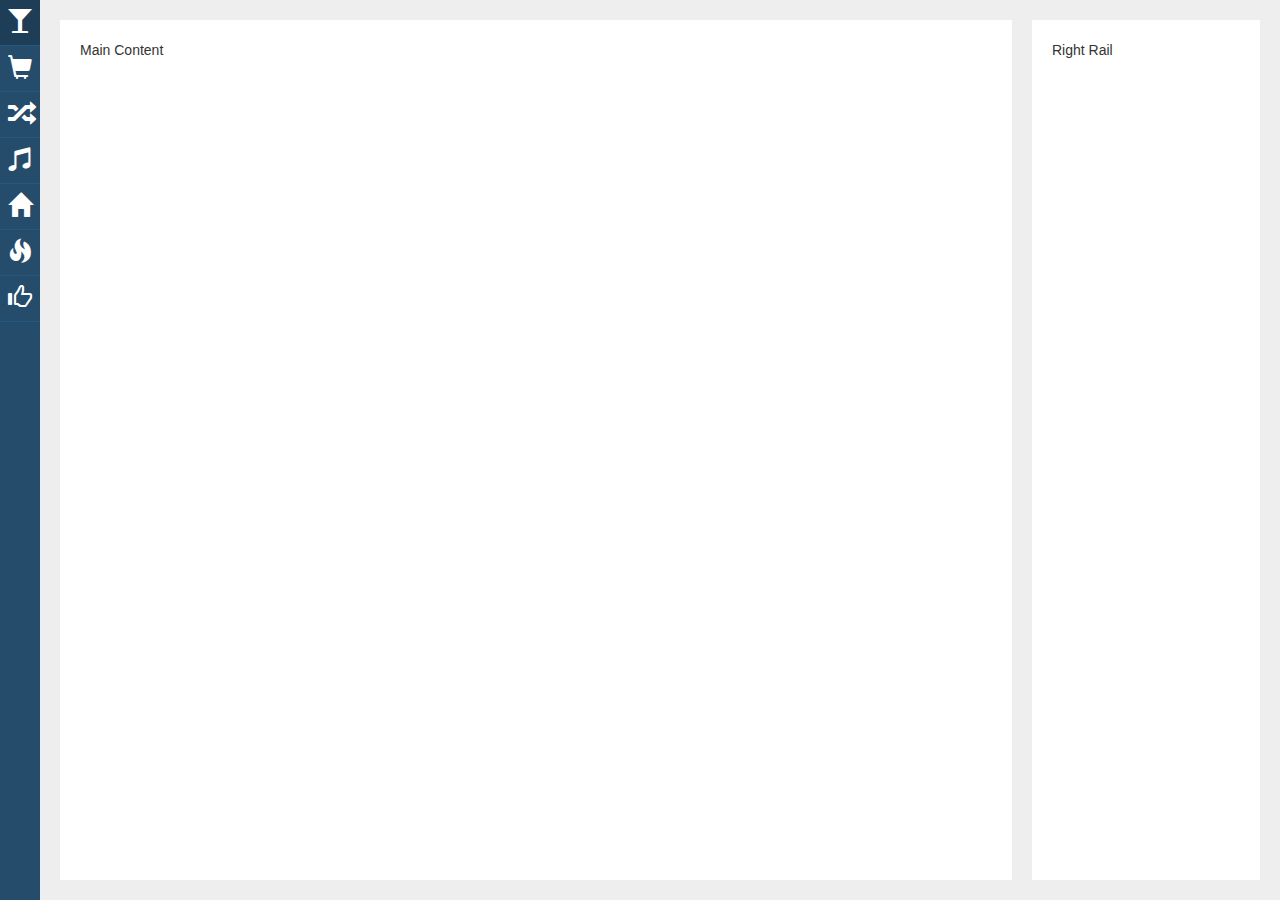
==== slideout-menu/index.html @ e2af6920 "Slide-out menu." ====
<!DOCTYPE html>
<html lang="en">
<head>
    <meta charset="UTF-8">
    <title>Slideout Menu</title>
    <link rel="stylesheet" href="../css/bootstrap.min.css">
    <style>
        /*
            Main = rgba(37,76,106,1)
            Main Selected = rgba(30,62,87,1)
            Secondary Open = rgba(59,95,123,1)
            Divider = rgba(39,87,124,1)
            Caret = rgba(165,196,219,1)
        */
        body {
            background-color: #eee;
        }
        #zone-menu {
            background-color: rgba(37,76,106,1);
            color: #fff;
            cursor: pointer;
            float: left;
            height: 100vh;
            list-style: none;
            margin: 0;
            overflow: hidden;
            padding: 0;
            position: relative;
        }
        #zone-menu .glyphicon {
            font-size: 24px;
            margin-right: 8px;
        }
        #zone-menu ul,
        #zone-menu ul ul {
            background-color: rgba(46,65,88,1);
            border: 1px solid rgba(39,87,124,1);
            display: none;
            list-style: none;
            margin: 0;
            padding: 0;
            position: absolute;
            left: 200px;
            top: 0;
        }
        #zone-menu ul ul {
            background-color: rgba(59,95,123,1);
            position: static;
        }
        #zone-menu.active {
            overflow: visible;
        }
        #zone-menu li {
            /*background: url('../images/arrow.svg') no-repeat right middle;
            background-size: 7px;*/
            border-bottom: 1px solid rgba(39,87,124,1);
            float: none;
            padding: 8px;
            position: relative;
            white-space: nowrap;
        }
        #zone-menu li:hover {
            background-color: rgba(30,62,87,1);
        }
        .page-wrapper {
            display: flex;
        }
        .main-content {
            display: flex;
            height: 100vh;
            padding: 20px;
            width: 80%;
        }
        .right-rail {
            display: flex;
            height: 100vh;
            padding: 20px 20px 20px 0;
            width: 20%;
        }
        .content-wrapper {
            background-color: #fff;
            height: 100%;
            padding: 20px;
            width: 100%;
        }

    </style>
</head>
<body>

    <ul id="zone-menu">
        <li><span class="glyphicon glyphicon-glass" aria-hidden="true"></span>Groups
            <ul>
                <li>Civil Commercial Group
                    <ul>
                        <li>Commercial</li>
                        <li>Finance, Energy, &amp; Economic Development</li>
                        <li>Health</li>
                        <li>Justice, Homeland Security, &amp; Transportation</li>
                    </ul>
                </li>
                <li>Defense &amp; Intelligence Group
                    <ul>
                        <li>Air Force</li>
                        <li>Army</li>
                        <li>Booz Allen Technical Support</li>
                        <li>Cyber</li>
                        <li>DIA ＆ Military Intel</li>
                        <li>Engineering</li>
                        <li>Infrastructure ＆ Military Health</li>
                        <li>International</li>
                        <li>Joint Combatant Commands</li>
                        <li>National Agencies</li>
                        <li>Navy Marine Corps</li>
                    </ul>
                </li>
                <li>Strategic Innovation Group
                    <ul>
                        <li>Digital</li>
                        <li>Innovation Culture, Ventures and Solutions</li>
                        <li>NextGen Analytics</li>
                        <li>Predictive Intelligence</li>
                    </ul>
                </li>
            </ul>
        </li>
        <li><span class="glyphicon glyphicon-shopping-cart" aria-hidden="true"></span>Campaigns
            <ul>
                <li>100 Years</li>
                <li>Connect Tour</li>
                <li>Vision 2020</li>
            </ul>
        </li>
        <li><span class="glyphicon glyphicon-random" aria-hidden="true"></span>Team Sites</li>
        <li><span class="glyphicon glyphicon-music" aria-hidden="true"></span>Functional Communities</li>
        <li><span class="glyphicon glyphicon-home" aria-hidden="true"></span>Our Firm
            <ul>
                <li>Events</li>
                <li>News</li>
                <li>Our Leaders</li>
                <li>People Model</li>
                <li>Systems Delivery</li>
                <li>Total Rewards</li>
            </ul>
        </li>
        <li><span class="glyphicon glyphicon-fire" aria-hidden="true"></span>Help</li>
        <li><span class="glyphicon glyphicon-thumbs-up" aria-hidden="true"></span>Feedback</li>
    </ul>


    <div class="page-wrapper">
        <div class="main-content">
            <div class="content-wrapper">Main Content</div>
        </div>
        <div class="right-rail">
            <div class="content-wrapper">Right Rail</div>
        </div>
    </div>

            
    <script src="../js/jquery.js"></script>    
    <script src="../js/jquery.easing.1.3.js"></script>
    <script src="../js/bootstrap.min.js"></script>
    <script>
        $(function(){
            var menuWidth = $('#zone-menu').width();   // Get initial menu width (based on text length of longest item)
            $('#zone-menu').width('40px');   // Set initial menu width to show only the icons
            $('#zone-menu ul').css('left',menuWidth+8);
            $('#zone-menu').hover(
                function(event){
                    $('#zone-menu').toggleClass('active').stop( true, true ).animate(
                        {
                            width: menuWidth+8   // Use initial menu width for expansion and add padding
                        },
                        500
                    );
                }, function(){
                    $('#zone-menu').toggleClass('active').stop( true, true ).animate(
                        {
                            width: '40px'
                        },
                        500
                    );
                }
            );
            $('#zone-menu li').hover(
                function(event){
                    $(this).find('ul').eq(0).show();  // Need to make overflow visible after it expands and then hidden again
                }, function(){
                    $(this).find('ul').eq(0).hide();
                }
            );
        });
    </script>
</body>
</html>
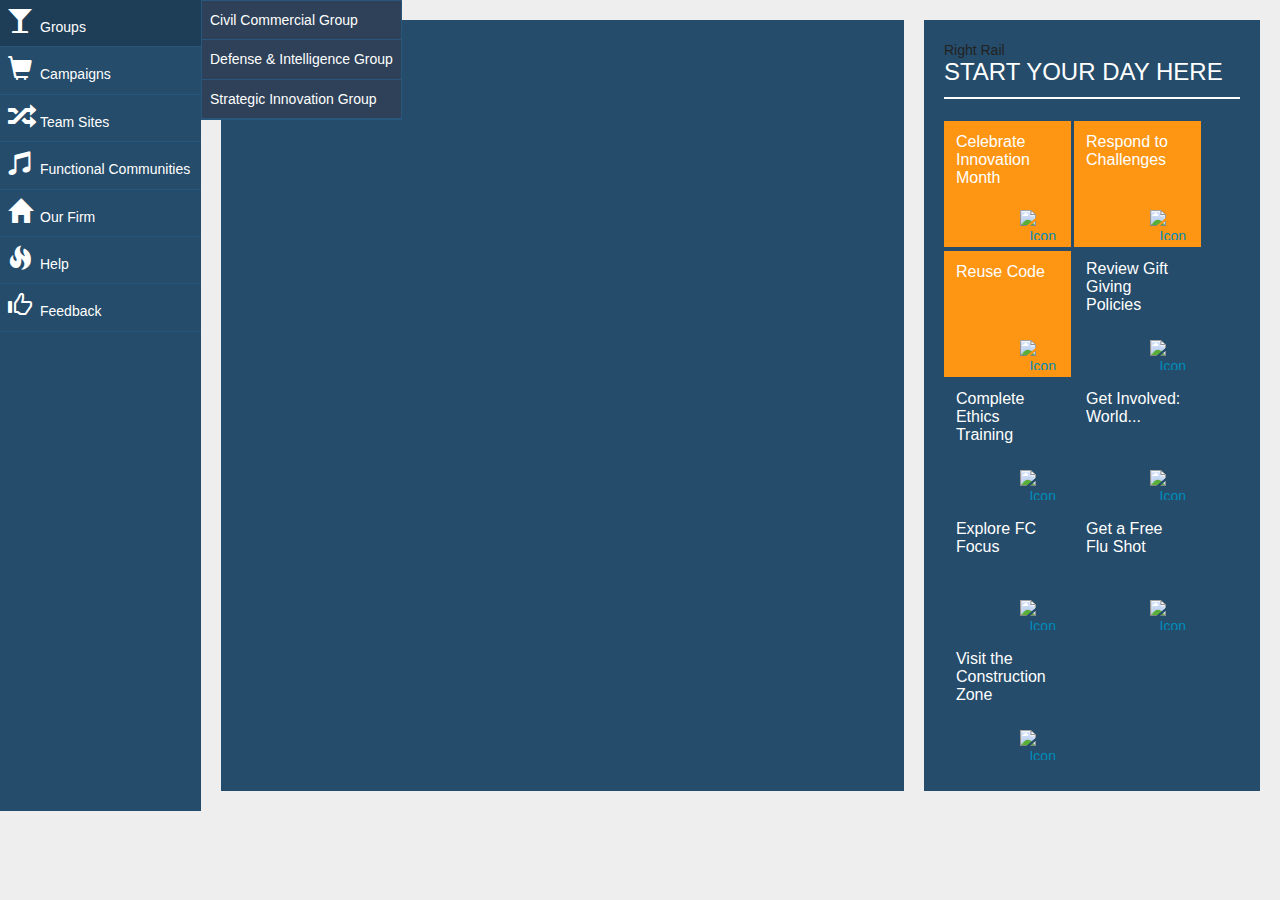
==== commit f3c35a33: "Firebase progress and slideout menu progress." ====
--- a/slideout-menu/index.html
+++ b/slideout-menu/index.html
@@ -4,6 +4,8 @@
     <meta charset="UTF-8">
     <title>Slideout Menu</title>
     <link rel="stylesheet" href="../css/bootstrap.min.css">
+    <link rel="stylesheet" href="../css/bah-bundle.css">
+    <link rel="stylesheet" href="https://maxcdn.bootstrapcdn.com/font-awesome/4.5.0/css/font-awesome.min.css">
     <style>
         /*
             Main = rgba(37,76,106,1)
@@ -20,7 +22,7 @@
             color: #fff;
             cursor: pointer;
             float: left;
-            height: 100vh;
+            height: 100%;
             list-style: none;
             margin: 0;
             overflow: hidden;
@@ -67,19 +69,16 @@
         }
         .main-content {
             display: flex;
-            height: 100vh;
             padding: 20px;
-            width: 80%;
+            width: 67%;
         }
         .right-rail {
             display: flex;
-            height: 100vh;
             padding: 20px 20px 20px 0;
-            width: 20%;
+            width: 33%;
         }
         .content-wrapper {
-            background-color: #fff;
-            height: 100%;
+            background-color: rgba(37,76,106,1);
             padding: 20px;
             width: 100%;
         }
@@ -150,10 +149,93 @@
 
     <div class="page-wrapper">
         <div class="main-content">
-            <div class="content-wrapper">Main Content</div>
+            <div class="content-wrapper"><i class="fa fa-ticket"></i>Main Content</div>
         </div>
         <div class="right-rail">
-            <div class="content-wrapper">Right Rail</div>
+            <div class="content-wrapper">Right Rail
+
+
+
+
+
+
+                <div data-widget="tools">
+                    <div class="feature-boxes">
+                        <div class="heading-main accord-btn" data-toggle="collapse" data-target=".feature-drop">
+                            <h2>START YOUR DAY HERE</h2>
+                        </div>
+
+                        <div class="accord-content feature-drop"><!-- Removed collapse class -->
+                            <article>
+                                <div class="aside-bg">
+                                    <aside class="yellow-bg">
+                                        <a href="https://boozallen.sharepoint.com/sites/innovation/pages/innovation-month-2015.aspx?wa=wsignin1.0" target="_blank" title="Celebrate Innovation Month">
+                                            <p data-dot-max-height="66" style="word-wrap: break-word;">Celebrate Innovation Month</p>
+                                            <div class="icon"><img src="https://boozallen.sharepoint.com/PublishingImages/icons_celebrate.png" alt="Icon"></div>
+                                        </a>
+                                    </aside>
+                                    <aside class="yellow-bg">
+                                        <a href="https://thegarage.bah.com/a/index" target="_blank" title="Respond to Challenges">
+                                            <p data-dot-max-height="66" style="word-wrap: break-word;">Respond to Challenges</p>
+                                            <div class="icon"><img src="https://boozallen.sharepoint.com/PublishingImages/icons_garage.png" alt="Icon"></div>
+                                        </a>
+                                    </aside>
+                                    <aside class="yellow-bg">
+                                        <a href="https://bahx.bah.com/" target="_blank" title="Reuse Code">
+                                            <p data-dot-max-height="66" style="word-wrap: break-word;">Reuse Code</p>
+                                            <div class="icon"><img src="https://boozallen.sharepoint.com/PublishingImages/icons_bahx.png" alt="Icon"></div>
+                                        </a>
+                                    </aside>
+                                    <aside class="">
+                                        <a href="https://boozallen.sharepoint.com/News/Pages/Holiday-Gift-Giving-Guidance.aspx" target="_blank" title="Review Gift Giving &amp; Receving Policies">
+                                            <p data-dot-max-height="66" style="word-wrap: break-word;">Review Gift Giving Policies</p>
+                                            <div class="icon"><img src="https://boozallen.sharepoint.com/PublishingImages/icons_calltoaction.png" alt="Icon"></div>
+                                        </a>
+                                    </aside>
+                                    <aside class="">
+                                        <a href="https://boozallen.sharepoint.com/News/Pages/Q3-Mandatory-Ethics-Training.aspx" target="_blank" title="Complete Ethics Training">
+                                            <p data-dot-max-height="66" style="word-wrap: break-word;">Complete Ethics Training</p>
+                                            <div class="icon"><img src="https://boozallen.sharepoint.com/PublishingImages/icons_ethicsfirst.png" alt="Icon"></div>
+                                        </a>
+                                    </aside>
+                                    <aside class="">
+                                        <a href="https://boozallen.sharepoint.com/News/Pages/November_World-Quality.aspx" target="_blank" title="Get Involved with World Quality Month 2015">
+                                            <p data-dot-max-height="66" style="word-wrap: break-word;">Get Involved: World... </p>
+                                            <div class="icon"><img src="https://boozallen.sharepoint.com/PublishingImages/icons_people.png" alt="Icon"></div>
+                                        </a>
+                                    </aside>
+                                    <aside class="">
+                                        <a href="http://graphics.xservices.com/11.037.15/November.html" target="_blank" title="Explore the Fuctional Community Focus">
+                                            <p data-dot-max-height="66" style="word-wrap: break-word;">Explore FC Focus</p>
+                                            <div class="icon"><img src="https://boozallen.sharepoint.com/PublishingImages/icons_fc.png" alt="Icon"></div>
+                                        </a>
+                                    </aside>
+                                    <aside class="">
+                                        <a href="https://boozallen.sharepoint.com/News/Pages/Free-Flu-Shot-Wellness.aspx" target="_blank" title="Get a Free Flu Shot">
+                                            <p data-dot-max-height="66" style="word-wrap: break-word;">Get a Free Flu Shot</p>
+                                            <div class="icon"><img src="https://boozallen.sharepoint.com/PublishingImages/icons_wellness.png" alt="Icon"></div>
+                                        </a>
+                                    </aside>
+                                    <aside class="">
+                                        <a href="https://boozallen.sharepoint.com/sites/teams/constructionzone/Pages/Home.aspx" target="_blank" title="Visit the Construction Zone">
+                                            <p data-dot-max-height="66" style="word-wrap: break-word;">Visit the Construction Zone</p>
+                                            <div class="icon"><img src="https://boozallen.sharepoint.com/PublishingImages/icons_constructionzone.png" alt="Icon"></div>
+                                        </a>
+                                    </aside>
+                                </div>
+                            </article>
+                        </div>
+                    </div>
+                </div>
+
+
+
+
+
+
+
+
+            </div>
         </div>
     </div>
 
@@ -161,6 +243,7 @@
     <script src="../js/jquery.js"></script>    
     <script src="../js/jquery.easing.1.3.js"></script>
     <script src="../js/bootstrap.min.js"></script>
+    <!--<script src="../js/bah-bundle.js"></script>-->
     <script>
         $(function(){
             var menuWidth = $('#zone-menu').width();   // Get initial menu width (based on text length of longest item)
@@ -190,6 +273,14 @@
                     $(this).find('ul').eq(0).hide();
                 }
             );
+            // Set menu height equal to content height on initial page load
+            $('#zone-menu').height($('.page-wrapper').height());
+        });
+
+
+        // Set menu height equal to content height when window is resized
+        $(window).resize(function(){
+            $('#zone-menu').height($('.page-wrapper').height());
         });
     </script>
 </body>
--- a/css/bah-bundle.css
+++ b/css/bah-bundle.css
@@ -0,0 +1,36806 @@
+meta.foundation-version {
+  font-family: "/5.4.6/"; }
+
+meta.foundation-mq-small {
+  font-family: "/only screen/";
+  width: 0em; }
+
+meta.foundation-mq-medium {
+  font-family: "/only screen and (min-width:40.063em)/";
+  width: 40.063em; }
+
+meta.foundation-mq-large {
+  font-family: "/only screen and (min-width:64.063em)/";
+  width: 64.063em; }
+
+meta.foundation-mq-xlarge {
+  font-family: "/only screen and (min-width:90.063em)/";
+  width: 90.063em; }
+
+meta.foundation-mq-xxlarge {
+  font-family: "/only screen and (min-width:120.063em)/";
+  width: 120.063em; }
+
+meta.foundation-data-attribute-namespace {
+  font-family: false; }
+
+html, body {
+  height: 100%; }
+
+/**,
+*:before,
+*:after {
+  -webkit-box-sizing: border-box;
+  -moz-box-sizing: border-box;
+  box-sizing: border-box; }
+
+html,
+body {
+  font-size: 100%; }*/
+
+body {
+  background: white;
+  color: #222222;
+  padding: 0;
+  margin: 0;
+  font-family: "Helvetica Neue", Helvetica, Roboto, Arial, sans-serif;
+  font-weight: normal;
+  font-style: normal;
+  line-height: 1.5;
+  position: relative;
+  cursor: auto; }
+
+a:hover {
+  cursor: pointer; }
+
+img {
+  /*max-width: 100%;*/
+  height: auto; }
+
+img {
+  -ms-interpolation-mode: bicubic; }
+
+#map_canvas img,
+#map_canvas embed,
+#map_canvas object,
+.map_canvas img,
+.map_canvas embed,
+.map_canvas object {
+  max-width: none !important; }
+
+.left {
+  float: left !important; }
+
+.right {
+  float: right !important; }
+
+.clearfix:before, .clearfix:after {
+  content: " ";
+  display: table; }
+.clearfix:after {
+  clear: both; }
+
+.hide {
+  display: none; }
+
+.antialiased {
+  -webkit-font-smoothing: antialiased;
+  -moz-osx-font-smoothing: grayscale; }
+
+img {
+  /*display: inline-block;*/
+  vertical-align: middle; }
+
+textarea {
+  height: auto;
+  min-height: 50px; }
+
+select {
+  width: 100%; }
+
+.row {
+  width: 100%;
+  margin-left: auto;
+  margin-right: auto;
+  margin-top: 0;
+  margin-bottom: 0;
+  max-width: 62.5rem; }
+  .row:before, .row:after {
+    content: " ";
+    display: table; }
+  .row:after {
+    clear: both; }
+  .row.collapse > .column,
+  .row.collapse > .columns {
+    padding-left: 0;
+    padding-right: 0; }
+  .row.collapse .row {
+    margin-left: 0;
+    margin-right: 0; }
+  .row .row {
+    width: auto;
+    margin-left: -0.9375rem;
+    margin-right: -0.9375rem;
+    margin-top: 0;
+    margin-bottom: 0;
+    max-width: none; }
+    .row .row:before, .row .row:after {
+      content: " ";
+      display: table; }
+    .row .row:after {
+      clear: both; }
+    .row .row.collapse {
+      width: auto;
+      margin: 0;
+      max-width: none; }
+      .row .row.collapse:before, .row .row.collapse:after {
+        content: " ";
+        display: table; }
+      .row .row.collapse:after {
+        clear: both; }
+
+.column,
+.columns {
+  padding-left: 0.9375rem;
+  padding-right: 0.9375rem;
+  width: 100%;
+  float: left; }
+
+[class*="column"] + [class*="column"]:last-child {
+  float: right; }
+
+[class*="column"] + [class*="column"].end {
+  float: left; }
+
+@media only screen {
+  .small-push-0 {
+    position: relative;
+    left: 0%;
+    right: auto; }
+
+  .small-pull-0 {
+    position: relative;
+    right: 0%;
+    left: auto; }
+
+  .small-push-1 {
+    position: relative;
+    left: 8.33333%;
+    right: auto; }
+
+  .small-pull-1 {
+    position: relative;
+    right: 8.33333%;
+    left: auto; }
+
+  .small-push-2 {
+    position: relative;
+    left: 16.66667%;
+    right: auto; }
+
+  .small-pull-2 {
+    position: relative;
+    right: 16.66667%;
+    left: auto; }
+
+  .small-push-3 {
+    position: relative;
+    left: 25%;
+    right: auto; }
+
+  .small-pull-3 {
+    position: relative;
+    right: 25%;
+    left: auto; }
+
+  .small-push-4 {
+    position: relative;
+    left: 33.33333%;
+    right: auto; }
+
+  .small-pull-4 {
+    position: relative;
+    right: 33.33333%;
+    left: auto; }
+
+  .small-push-5 {
+    position: relative;
+    left: 41.66667%;
+    right: auto; }
+
+  .small-pull-5 {
+    position: relative;
+    right: 41.66667%;
+    left: auto; }
+
+  .small-push-6 {
+    position: relative;
+    left: 50%;
+    right: auto; }
+
+  .small-pull-6 {
+    position: relative;
+    right: 50%;
+    left: auto; }
+
+  .small-push-7 {
+    position: relative;
+    left: 58.33333%;
+    right: auto; }
+
+  .small-pull-7 {
+    position: relative;
+    right: 58.33333%;
+    left: auto; }
+
+  .small-push-8 {
+    position: relative;
+    left: 66.66667%;
+    right: auto; }
+
+  .small-pull-8 {
+    position: relative;
+    right: 66.66667%;
+    left: auto; }
+
+  .small-push-9 {
+    position: relative;
+    left: 75%;
+    right: auto; }
+
+  .small-pull-9 {
+    position: relative;
+    right: 75%;
+    left: auto; }
+
+  .small-push-10 {
+    position: relative;
+    left: 83.33333%;
+    right: auto; }
+
+  .small-pull-10 {
+    position: relative;
+    right: 83.33333%;
+    left: auto; }
+
+  .small-push-11 {
+    position: relative;
+    left: 91.66667%;
+    right: auto; }
+
+  .small-pull-11 {
+    position: relative;
+    right: 91.66667%;
+    left: auto; }
+
+  .column,
+  .columns {
+    position: relative;
+    padding-left: 0.9375rem;
+    padding-right: 0.9375rem;
+    float: left; }
+
+  .small-1 {
+    width: 8.33333%; }
+
+  .small-2 {
+    width: 16.66667%; }
+
+  .small-3 {
+    width: 25%; }
+
+  .small-4 {
+    width: 33.33333%; }
+
+  .small-5 {
+    width: 41.66667%; }
+
+  .small-6 {
+    width: 50%; }
+
+  .small-7 {
+    width: 58.33333%; }
+
+  .small-8 {
+    width: 66.66667%; }
+
+  .small-9 {
+    width: 75%; }
+
+  .small-10 {
+    width: 83.33333%; }
+
+  .small-11 {
+    width: 91.66667%; }
+
+  .small-12 {
+    width: 100%; }
+
+  .small-offset-0 {
+    margin-left: 0% !important; }
+
+  .small-offset-1 {
+    margin-left: 8.33333% !important; }
+
+  .small-offset-2 {
+    margin-left: 16.66667% !important; }
+
+  .small-offset-3 {
+    margin-left: 25% !important; }
+
+  .small-offset-4 {
+    margin-left: 33.33333% !important; }
+
+  .small-offset-5 {
+    margin-left: 41.66667% !important; }
+
+  .small-offset-6 {
+    margin-left: 50% !important; }
+
+  .small-offset-7 {
+    margin-left: 58.33333% !important; }
+
+  .small-offset-8 {
+    margin-left: 66.66667% !important; }
+
+  .small-offset-9 {
+    margin-left: 75% !important; }
+
+  .small-offset-10 {
+    margin-left: 83.33333% !important; }
+
+  .small-offset-11 {
+    margin-left: 91.66667% !important; }
+
+  .small-reset-order {
+    margin-left: 0;
+    margin-right: 0;
+    left: auto;
+    right: auto;
+    float: left; }
+
+  .column.small-centered,
+  .columns.small-centered {
+    margin-left: auto;
+    margin-right: auto;
+    float: none; }
+
+  .column.small-uncentered,
+  .columns.small-uncentered {
+    margin-left: 0;
+    margin-right: 0;
+    float: left; }
+
+  .column.small-centered:last-child,
+  .columns.small-centered:last-child {
+    float: none; }
+
+  .column.small-uncentered:last-child,
+  .columns.small-uncentered:last-child {
+    float: left; }
+
+  .column.small-uncentered.opposite,
+  .columns.small-uncentered.opposite {
+    float: right; } }
+@media only screen and (min-width: 40.063em) {
+  .medium-push-0 {
+    position: relative;
+    left: 0%;
+    right: auto; }
+
+  .medium-pull-0 {
+    position: relative;
+    right: 0%;
+    left: auto; }
+
+  .medium-push-1 {
+    position: relative;
+    left: 8.33333%;
+    right: auto; }
+
+  .medium-pull-1 {
+    position: relative;
+    right: 8.33333%;
+    left: auto; }
+
+  .medium-push-2 {
+    position: relative;
+    left: 16.66667%;
+    right: auto; }
+
+  .medium-pull-2 {
+    position: relative;
+    right: 16.66667%;
+    left: auto; }
+
+  .medium-push-3 {
+    position: relative;
+    left: 25%;
+    right: auto; }
+
+  .medium-pull-3 {
+    position: relative;
+    right: 25%;
+    left: auto; }
+
+  .medium-push-4 {
+    position: relative;
+    left: 33.33333%;
+    right: auto; }
+
+  .medium-pull-4 {
+    position: relative;
+    right: 33.33333%;
+    left: auto; }
+
+  .medium-push-5 {
+    position: relative;
+    left: 41.66667%;
+    right: auto; }
+
+  .medium-pull-5 {
+    position: relative;
+    right: 41.66667%;
+    left: auto; }
+
+  .medium-push-6 {
+    position: relative;
+    left: 50%;
+    right: auto; }
+
+  .medium-pull-6 {
+    position: relative;
+    right: 50%;
+    left: auto; }
+
+  .medium-push-7 {
+    position: relative;
+    left: 58.33333%;
+    right: auto; }
+
+  .medium-pull-7 {
+    position: relative;
+    right: 58.33333%;
+    left: auto; }
+
+  .medium-push-8 {
+    position: relative;
+    left: 66.66667%;
+    right: auto; }
+
+  .medium-pull-8 {
+    position: relative;
+    right: 66.66667%;
+    left: auto; }
+
+  .medium-push-9 {
+    position: relative;
+    left: 75%;
+    right: auto; }
+
+  .medium-pull-9 {
+    position: relative;
+    right: 75%;
+    left: auto; }
+
+  .medium-push-10 {
+    position: relative;
+    left: 83.33333%;
+    right: auto; }
+
+  .medium-pull-10 {
+    position: relative;
+    right: 83.33333%;
+    left: auto; }
+
+  .medium-push-11 {
+    position: relative;
+    left: 91.66667%;
+    right: auto; }
+
+  .medium-pull-11 {
+    position: relative;
+    right: 91.66667%;
+    left: auto; }
+
+  .column,
+  .columns {
+    position: relative;
+    padding-left: 0.9375rem;
+    padding-right: 0.9375rem;
+    float: left; }
+
+  .medium-1 {
+    width: 8.33333%; }
+
+  .medium-2 {
+    width: 16.66667%; }
+
+  .medium-3 {
+    width: 25%; }
+
+  .medium-4 {
+    width: 33.33333%; }
+
+  .medium-5 {
+    width: 41.66667%; }
+
+  .medium-6 {
+    width: 50%; }
+
+  .medium-7 {
+    width: 58.33333%; }
+
+  .medium-8 {
+    width: 66.66667%; }
+
+  .medium-9 {
+    width: 75%; }
+
+  .medium-10 {
+    width: 83.33333%; }
+
+  .medium-11 {
+    width: 91.66667%; }
+
+  .medium-12 {
+    width: 100%; }
+
+  .medium-offset-0 {
+    margin-left: 0% !important; }
+
+  .medium-offset-1 {
+    margin-left: 8.33333% !important; }
+
+  .medium-offset-2 {
+    margin-left: 16.66667% !important; }
+
+  .medium-offset-3 {
+    margin-left: 25% !important; }
+
+  .medium-offset-4 {
+    margin-left: 33.33333% !important; }
+
+  .medium-offset-5 {
+    margin-left: 41.66667% !important; }
+
+  .medium-offset-6 {
+    margin-left: 50% !important; }
+
+  .medium-offset-7 {
+    margin-left: 58.33333% !important; }
+
+  .medium-offset-8 {
+    margin-left: 66.66667% !important; }
+
+  .medium-offset-9 {
+    margin-left: 75% !important; }
+
+  .medium-offset-10 {
+    margin-left: 83.33333% !important; }
+
+  .medium-offset-11 {
+    margin-left: 91.66667% !important; }
+
+  .medium-reset-order {
+    margin-left: 0;
+    margin-right: 0;
+    left: auto;
+    right: auto;
+    float: left; }
+
+  .column.medium-centered,
+  .columns.medium-centered {
+    margin-left: auto;
+    margin-right: auto;
+    float: none; }
+
+  .column.medium-uncentered,
+  .columns.medium-uncentered {
+    margin-left: 0;
+    margin-right: 0;
+    float: left; }
+
+  .column.medium-centered:last-child,
+  .columns.medium-centered:last-child {
+    float: none; }
+
+  .column.medium-uncentered:last-child,
+  .columns.medium-uncentered:last-child {
+    float: left; }
+
+  .column.medium-uncentered.opposite,
+  .columns.medium-uncentered.opposite {
+    float: right; }
+
+  .push-0 {
+    position: relative;
+    left: 0%;
+    right: auto; }
+
+  .pull-0 {
+    position: relative;
+    right: 0%;
+    left: auto; }
+
+  .push-1 {
+    position: relative;
+    left: 8.33333%;
+    right: auto; }
+
+  .pull-1 {
+    position: relative;
+    right: 8.33333%;
+    left: auto; }
+
+  .push-2 {
+    position: relative;
+    left: 16.66667%;
+    right: auto; }
+
+  .pull-2 {
+    position: relative;
+    right: 16.66667%;
+    left: auto; }
+
+  .push-3 {
+    position: relative;
+    left: 25%;
+    right: auto; }
+
+  .pull-3 {
+    position: relative;
+    right: 25%;
+    left: auto; }
+
+  .push-4 {
+    position: relative;
+    left: 33.33333%;
+    right: auto; }
+
+  .pull-4 {
+    position: relative;
+    right: 33.33333%;
+    left: auto; }
+
+  .push-5 {
+    position: relative;
+    left: 41.66667%;
+    right: auto; }
+
+  .pull-5 {
+    position: relative;
+    right: 41.66667%;
+    left: auto; }
+
+  .push-6 {
+    position: relative;
+    left: 50%;
+    right: auto; }
+
+  .pull-6 {
+    position: relative;
+    right: 50%;
+    left: auto; }
+
+  .push-7 {
+    position: relative;
+    left: 58.33333%;
+    right: auto; }
+
+  .pull-7 {
+    position: relative;
+    right: 58.33333%;
+    left: auto; }
+
+  .push-8 {
+    position: relative;
+    left: 66.66667%;
+    right: auto; }
+
+  .pull-8 {
+    position: relative;
+    right: 66.66667%;
+    left: auto; }
+
+  .push-9 {
+    position: relative;
+    left: 75%;
+    right: auto; }
+
+  .pull-9 {
+    position: relative;
+    right: 75%;
+    left: auto; }
+
+  .push-10 {
+    position: relative;
+    left: 83.33333%;
+    right: auto; }
+
+  .pull-10 {
+    position: relative;
+    right: 83.33333%;
+    left: auto; }
+
+  .push-11 {
+    position: relative;
+    left: 91.66667%;
+    right: auto; }
+
+  .pull-11 {
+    position: relative;
+    right: 91.66667%;
+    left: auto; } }
+@media only screen and (min-width: 64.063em) {
+  .large-push-0 {
+    position: relative;
+    left: 0%;
+    right: auto; }
+
+  .large-pull-0 {
+    position: relative;
+    right: 0%;
+    left: auto; }
+
+  .large-push-1 {
+    position: relative;
+    left: 8.33333%;
+    right: auto; }
+
+  .large-pull-1 {
+    position: relative;
+    right: 8.33333%;
+    left: auto; }
+
+  .large-push-2 {
+    position: relative;
+    left: 16.66667%;
+    right: auto; }
+
+  .large-pull-2 {
+    position: relative;
+    right: 16.66667%;
+    left: auto; }
+
+  .large-push-3 {
+    position: relative;
+    left: 25%;
+    right: auto; }
+
+  .large-pull-3 {
+    position: relative;
+    right: 25%;
+    left: auto; }
+
+  .large-push-4 {
+    position: relative;
+    left: 33.33333%;
+    right: auto; }
+
+  .large-pull-4 {
+    position: relative;
+    right: 33.33333%;
+    left: auto; }
+
+  .large-push-5 {
+    position: relative;
+    left: 41.66667%;
+    right: auto; }
+
+  .large-pull-5 {
+    position: relative;
+    right: 41.66667%;
+    left: auto; }
+
+  .large-push-6 {
+    position: relative;
+    left: 50%;
+    right: auto; }
+
+  .large-pull-6 {
+    position: relative;
+    right: 50%;
+    left: auto; }
+
+  .large-push-7 {
+    position: relative;
+    left: 58.33333%;
+    right: auto; }
+
+  .large-pull-7 {
+    position: relative;
+    right: 58.33333%;
+    left: auto; }
+
+  .large-push-8 {
+    position: relative;
+    left: 66.66667%;
+    right: auto; }
+
+  .large-pull-8 {
+    position: relative;
+    right: 66.66667%;
+    left: auto; }
+
+  .large-push-9 {
+    position: relative;
+    left: 75%;
+    right: auto; }
+
+  .large-pull-9 {
+    position: relative;
+    right: 75%;
+    left: auto; }
+
+  .large-push-10 {
+    position: relative;
+    left: 83.33333%;
+    right: auto; }
+
+  .large-pull-10 {
+    position: relative;
+    right: 83.33333%;
+    left: auto; }
+
+  .large-push-11 {
+    position: relative;
+    left: 91.66667%;
+    right: auto; }
+
+  .large-pull-11 {
+    position: relative;
+    right: 91.66667%;
+    left: auto; }
+
+  .column,
+  .columns {
+    position: relative;
+    padding-left: 0.9375rem;
+    padding-right: 0.9375rem;
+    float: left; }
+
+  .large-1 {
+    width: 8.33333%; }
+
+  .large-2 {
+    width: 16.66667%; }
+
+  .large-3 {
+    width: 25%; }
+
+  .large-4 {
+    width: 33.33333%; }
+
+  .large-5 {
+    width: 41.66667%; }
+
+  .large-6 {
+    width: 50%; }
+
+  .large-7 {
+    width: 58.33333%; }
+
+  .large-8 {
+    width: 66.66667%; }
+
+  .large-9 {
+    width: 75%; }
+
+  .large-10 {
+    width: 83.33333%; }
+
+  .large-11 {
+    width: 91.66667%; }
+
+  .large-12 {
+    width: 100%; }
+
+  .large-offset-0 {
+    margin-left: 0% !important; }
+
+  .large-offset-1 {
+    margin-left: 8.33333% !important; }
+
+  .large-offset-2 {
+    margin-left: 16.66667% !important; }
+
+  .large-offset-3 {
+    margin-left: 25% !important; }
+
+  .large-offset-4 {
+    margin-left: 33.33333% !important; }
+
+  .large-offset-5 {
+    margin-left: 41.66667% !important; }
+
+  .large-offset-6 {
+    margin-left: 50% !important; }
+
+  .large-offset-7 {
+    margin-left: 58.33333% !important; }
+
+  .large-offset-8 {
+    margin-left: 66.66667% !important; }
+
+  .large-offset-9 {
+    margin-left: 75% !important; }
+
+  .large-offset-10 {
+    margin-left: 83.33333% !important; }
+
+  .large-offset-11 {
+    margin-left: 91.66667% !important; }
+
+  .large-reset-order {
+    margin-left: 0;
+    margin-right: 0;
+    left: auto;
+    right: auto;
+    float: left; }
+
+  .column.large-centered,
+  .columns.large-centered {
+    margin-left: auto;
+    margin-right: auto;
+    float: none; }
+
+  .column.large-uncentered,
+  .columns.large-uncentered {
+    margin-left: 0;
+    margin-right: 0;
+    float: left; }
+
+  .column.large-centered:last-child,
+  .columns.large-centered:last-child {
+    float: none; }
+
+  .column.large-uncentered:last-child,
+  .columns.large-uncentered:last-child {
+    float: left; }
+
+  .column.large-uncentered.opposite,
+  .columns.large-uncentered.opposite {
+    float: right; }
+
+  .push-0 {
+    position: relative;
+    left: 0%;
+    right: auto; }
+
+  .pull-0 {
+    position: relative;
+    right: 0%;
+    left: auto; }
+
+  .push-1 {
+    position: relative;
+    left: 8.33333%;
+    right: auto; }
+
+  .pull-1 {
+    position: relative;
+    right: 8.33333%;
+    left: auto; }
+
+  .push-2 {
+    position: relative;
+    left: 16.66667%;
+    right: auto; }
+
+  .pull-2 {
+    position: relative;
+    right: 16.66667%;
+    left: auto; }
+
+  .push-3 {
+    position: relative;
+    left: 25%;
+    right: auto; }
+
+  .pull-3 {
+    position: relative;
+    right: 25%;
+    left: auto; }
+
+  .push-4 {
+    position: relative;
+    left: 33.33333%;
+    right: auto; }
+
+  .pull-4 {
+    position: relative;
+    right: 33.33333%;
+    left: auto; }
+
+  .push-5 {
+    position: relative;
+    left: 41.66667%;
+    right: auto; }
+
+  .pull-5 {
+    position: relative;
+    right: 41.66667%;
+    left: auto; }
+
+  .push-6 {
+    position: relative;
+    left: 50%;
+    right: auto; }
+
+  .pull-6 {
+    position: relative;
+    right: 50%;
+    left: auto; }
+
+  .push-7 {
+    position: relative;
+    left: 58.33333%;
+    right: auto; }
+
+  .pull-7 {
+    position: relative;
+    right: 58.33333%;
+    left: auto; }
+
+  .push-8 {
+    position: relative;
+    left: 66.66667%;
+    right: auto; }
+
+  .pull-8 {
+    position: relative;
+    right: 66.66667%;
+    left: auto; }
+
+  .push-9 {
+    position: relative;
+    left: 75%;
+    right: auto; }
+
+  .pull-9 {
+    position: relative;
+    right: 75%;
+    left: auto; }
+
+  .push-10 {
+    position: relative;
+    left: 83.33333%;
+    right: auto; }
+
+  .pull-10 {
+    position: relative;
+    right: 83.33333%;
+    left: auto; }
+
+  .push-11 {
+    position: relative;
+    left: 91.66667%;
+    right: auto; }
+
+  .pull-11 {
+    position: relative;
+    right: 91.66667%;
+    left: auto; } }
+button, .button {
+  border-style: solid;
+  border-width: 0px;
+  cursor: pointer;
+  font-family: "Helvetica Neue", Helvetica, Roboto, Arial, sans-serif;
+  font-weight: normal;
+  line-height: normal;
+  margin: 0 0 1.25rem;
+  position: relative;
+  text-decoration: none;
+  text-align: center;
+  -webkit-appearance: none;
+  -webkit-border-radius: 0;
+  display: inline-block;
+  padding-top: 1rem;
+  padding-right: 2rem;
+  padding-bottom: 1.0625rem;
+  padding-left: 2rem;
+  font-size: 1rem;
+  background-color: #008cba;
+  border-color: #007095;
+  color: white;
+  transition: background-color 300ms ease-out; }
+  button:hover, button:focus, .button:hover, .button:focus {
+    background-color: #007095; }
+  button:hover, button:focus, .button:hover, .button:focus {
+    color: white; }
+  button.secondary, .button.secondary {
+    background-color: #e7e7e7;
+    border-color: #b9b9b9;
+    color: #333333; }
+    button.secondary:hover, button.secondary:focus, .button.secondary:hover, .button.secondary:focus {
+      background-color: #b9b9b9; }
+    button.secondary:hover, button.secondary:focus, .button.secondary:hover, .button.secondary:focus {
+      color: #333333; }
+  button.success, .button.success {
+    background-color: #43ac6a;
+    border-color: #368a55;
+    color: white; }
+    button.success:hover, button.success:focus, .button.success:hover, .button.success:focus {
+      background-color: #368a55; }
+    button.success:hover, button.success:focus, .button.success:hover, .button.success:focus {
+      color: white; }
+  button.alert, .button.alert {
+    background-color: #f04124;
+    border-color: #cf2a0e;
+    color: white; }
+    button.alert:hover, button.alert:focus, .button.alert:hover, .button.alert:focus {
+      background-color: #cf2a0e; }
+    button.alert:hover, button.alert:focus, .button.alert:hover, .button.alert:focus {
+      color: white; }
+  button.warning, .button.warning {
+    background-color: #f08a24;
+    border-color: #cf6e0e;
+    color: white; }
+    button.warning:hover, button.warning:focus, .button.warning:hover, .button.warning:focus {
+      background-color: #cf6e0e; }
+    button.warning:hover, button.warning:focus, .button.warning:hover, .button.warning:focus {
+      color: white; }
+  button.info, .button.info {
+    background-color: #a0d3e8;
+    border-color: #61b6d9;
+    color: #333333; }
+    button.info:hover, button.info:focus, .button.info:hover, .button.info:focus {
+      background-color: #61b6d9; }
+    button.info:hover, button.info:focus, .button.info:hover, .button.info:focus {
+      color: white; }
+  button.large, .button.large {
+    padding-top: 1.125rem;
+    padding-right: 2.25rem;
+    padding-bottom: 1.1875rem;
+    padding-left: 2.25rem;
+    font-size: 1.25rem; }
+  button.small, .button.small {
+    padding-top: 0.875rem;
+    padding-right: 1.75rem;
+    padding-bottom: 0.9375rem;
+    padding-left: 1.75rem;
+    font-size: 0.8125rem; }
+  button.tiny, .button.tiny {
+    padding-top: 0.625rem;
+    padding-right: 1.25rem;
+    padding-bottom: 0.6875rem;
+    padding-left: 1.25rem;
+    font-size: 0.6875rem; }
+  button.expand, .button.expand {
+    padding-right: 0;
+    padding-left: 0;
+    width: 100%; }
+  button.left-align, .button.left-align {
+    text-align: left;
+    text-indent: 0.75rem; }
+  button.right-align, .button.right-align {
+    text-align: right;
+    padding-right: 0.75rem; }
+  button.radius, .button.radius {
+    border-radius: 3px; }
+  button.round, .button.round {
+    border-radius: 1000px; }
+  button.disabled, button[disabled], .button.disabled, .button[disabled] {
+    background-color: #008cba;
+    border-color: #007095;
+    color: white;
+    cursor: default;
+    opacity: 0.7;
+    box-shadow: none; }
+    button.disabled:hover, button.disabled:focus, button[disabled]:hover, button[disabled]:focus, .button.disabled:hover, .button.disabled:focus, .button[disabled]:hover, .button[disabled]:focus {
+      background-color: #007095; }
+    button.disabled:hover, button.disabled:focus, button[disabled]:hover, button[disabled]:focus, .button.disabled:hover, .button.disabled:focus, .button[disabled]:hover, .button[disabled]:focus {
+      color: white; }
+    button.disabled:hover, button.disabled:focus, button[disabled]:hover, button[disabled]:focus, .button.disabled:hover, .button.disabled:focus, .button[disabled]:hover, .button[disabled]:focus {
+      background-color: #008cba; }
+    button.disabled.secondary, button[disabled].secondary, .button.disabled.secondary, .button[disabled].secondary {
+      background-color: #e7e7e7;
+      border-color: #b9b9b9;
+      color: #333333;
+      cursor: default;
+      opacity: 0.7;
+      box-shadow: none; }
+      button.disabled.secondary:hover, button.disabled.secondary:focus, button[disabled].secondary:hover, button[disabled].secondary:focus, .button.disabled.secondary:hover, .button.disabled.secondary:focus, .button[disabled].secondary:hover, .button[disabled].secondary:focus {
+        background-color: #b9b9b9; }
+      button.disabled.secondary:hover, button.disabled.secondary:focus, button[disabled].secondary:hover, button[disabled].secondary:focus, .button.disabled.secondary:hover, .button.disabled.secondary:focus, .button[disabled].secondary:hover, .button[disabled].secondary:focus {
+        color: #333333; }
+      button.disabled.secondary:hover, button.disabled.secondary:focus, button[disabled].secondary:hover, button[disabled].secondary:focus, .button.disabled.secondary:hover, .button.disabled.secondary:focus, .button[disabled].secondary:hover, .button[disabled].secondary:focus {
+        background-color: #e7e7e7; }
+    button.disabled.success, button[disabled].success, .button.disabled.success, .button[disabled].success {
+      background-color: #43ac6a;
+      border-color: #368a55;
+      color: white;
+      cursor: default;
+      opacity: 0.7;
+      box-shadow: none; }
+      button.disabled.success:hover, button.disabled.success:focus, button[disabled].success:hover, button[disabled].success:focus, .button.disabled.success:hover, .button.disabled.success:focus, .button[disabled].success:hover, .button[disabled].success:focus {
+        background-color: #368a55; }
+      button.disabled.success:hover, button.disabled.success:focus, button[disabled].success:hover, button[disabled].success:focus, .button.disabled.success:hover, .button.disabled.success:focus, .button[disabled].success:hover, .button[disabled].success:focus {
+        color: white; }
+      button.disabled.success:hover, button.disabled.success:focus, button[disabled].success:hover, button[disabled].success:focus, .button.disabled.success:hover, .button.disabled.success:focus, .button[disabled].success:hover, .button[disabled].success:focus {
+        background-color: #43ac6a; }
+    button.disabled.alert, button[disabled].alert, .button.disabled.alert, .button[disabled].alert {
+      background-color: #f04124;
+      border-color: #cf2a0e;
+      color: white;
+      cursor: default;
+      opacity: 0.7;
+      box-shadow: none; }
+      button.disabled.alert:hover, button.disabled.alert:focus, button[disabled].alert:hover, button[disabled].alert:focus, .button.disabled.alert:hover, .button.disabled.alert:focus, .button[disabled].alert:hover, .button[disabled].alert:focus {
+        background-color: #cf2a0e; }
+      button.disabled.alert:hover, button.disabled.alert:focus, button[disabled].alert:hover, button[disabled].alert:focus, .button.disabled.alert:hover, .button.disabled.alert:focus, .button[disabled].alert:hover, .button[disabled].alert:focus {
+        color: white; }
+      button.disabled.alert:hover, button.disabled.alert:focus, button[disabled].alert:hover, button[disabled].alert:focus, .button.disabled.alert:hover, .button.disabled.alert:focus, .button[disabled].alert:hover, .button[disabled].alert:focus {
+        background-color: #f04124; }
+    button.disabled.warning, button[disabled].warning, .button.disabled.warning, .button[disabled].warning {
+      background-color: #f08a24;
+      border-color: #cf6e0e;
+      color: white;
+      cursor: default;
+      opacity: 0.7;
+      box-shadow: none; }
+      button.disabled.warning:hover, button.disabled.warning:focus, button[disabled].warning:hover, button[disabled].warning:focus, .button.disabled.warning:hover, .button.disabled.warning:focus, .button[disabled].warning:hover, .button[disabled].warning:focus {
+        background-color: #cf6e0e; }
+      button.disabled.warning:hover, button.disabled.warning:focus, button[disabled].warning:hover, button[disabled].warning:focus, .button.disabled.warning:hover, .button.disabled.warning:focus, .button[disabled].warning:hover, .button[disabled].warning:focus {
+        color: white; }
+      button.disabled.warning:hover, button.disabled.warning:focus, button[disabled].warning:hover, button[disabled].warning:focus, .button.disabled.warning:hover, .button.disabled.warning:focus, .button[disabled].warning:hover, .button[disabled].warning:focus {
+        background-color: #f08a24; }
+    button.disabled.info, button[disabled].info, .button.disabled.info, .button[disabled].info {
+      background-color: #a0d3e8;
+      border-color: #61b6d9;
+      color: #333333;
+      cursor: default;
+      opacity: 0.7;
+      box-shadow: none; }
+      button.disabled.info:hover, button.disabled.info:focus, button[disabled].info:hover, button[disabled].info:focus, .button.disabled.info:hover, .button.disabled.info:focus, .button[disabled].info:hover, .button[disabled].info:focus {
+        background-color: #61b6d9; }
+      button.disabled.info:hover, button.disabled.info:focus, button[disabled].info:hover, button[disabled].info:focus, .button.disabled.info:hover, .button.disabled.info:focus, .button[disabled].info:hover, .button[disabled].info:focus {
+        color: white; }
+      button.disabled.info:hover, button.disabled.info:focus, button[disabled].info:hover, button[disabled].info:focus, .button.disabled.info:hover, .button.disabled.info:focus, .button[disabled].info:hover, .button[disabled].info:focus {
+        background-color: #a0d3e8; }
+
+button::-moz-focus-inner {
+  border: 0;
+  padding: 0; }
+
+@media only screen and (min-width: 40.063em) {
+  button, .button {
+    display: inline-block; } }
+/* Standard Forms */
+form {
+  margin: 0 0 1rem; }
+
+/* Using forms within rows, we need to set some defaults */
+form .row .row {
+  margin: 0 -0.5rem; }
+  form .row .row .column,
+  form .row .row .columns {
+    padding: 0 0.5rem; }
+  form .row .row.collapse {
+    margin: 0; }
+    form .row .row.collapse .column,
+    form .row .row.collapse .columns {
+      padding: 0; }
+    form .row .row.collapse input {
+      -webkit-border-bottom-right-radius: 0;
+      -webkit-border-top-right-radius: 0;
+      border-bottom-right-radius: 0;
+      border-top-right-radius: 0; }
+form .row input.column,
+form .row input.columns,
+form .row textarea.column,
+form .row textarea.columns {
+  padding-left: 0.5rem; }
+
+/* Label Styles */
+label {
+  /*font-size: 0.875rem;*/
+  color: #4d4d4d;
+  cursor: pointer;
+  display: block;
+  font-weight: normal;
+  line-height: 1.5;
+  margin-bottom: 0;
+  /* Styles for required inputs */ }
+  label.right {
+    float: none !important;
+    text-align: right; }
+  label.inline {
+    margin: 0 0 1rem 0;
+    padding: 0.5625rem 0; }
+  label small {
+    text-transform: capitalize;
+    color: #676767; }
+
+select::-ms-expand {
+  display: none; }
+
+/* Attach elements to the beginning or end of an input */
+.prefix,
+.postfix {
+  display: block;
+  position: relative;
+  z-index: 2;
+  text-align: center;
+  width: 100%;
+  padding-top: 0;
+  padding-bottom: 0;
+  border-style: solid;
+  border-width: 1px;
+  overflow: hidden;
+  font-size: 0.875rem;
+  height: 2.3125rem;
+  line-height: 2.3125rem; }
+
+/* Adjust padding, alignment and radius if pre/post element is a button */
+.postfix.button {
+  padding-left: 0;
+  padding-right: 0;
+  padding-top: 0;
+  padding-bottom: 0;
+  text-align: center;
+  line-height: 2.125rem;
+  border: none; }
+
+.prefix.button {
+  padding-left: 0;
+  padding-right: 0;
+  padding-top: 0;
+  padding-bottom: 0;
+  text-align: center;
+  line-height: 2.125rem;
+  border: none; }
+
+.prefix.button.radius {
+  border-radius: 0;
+  -webkit-border-bottom-left-radius: 3px;
+  -webkit-border-top-left-radius: 3px;
+  border-bottom-left-radius: 3px;
+  border-top-left-radius: 3px; }
+
+.postfix.button.radius {
+  border-radius: 0;
+  -webkit-border-bottom-right-radius: 3px;
+  -webkit-border-top-right-radius: 3px;
+  border-bottom-right-radius: 3px;
+  border-top-right-radius: 3px; }
+
+.prefix.button.round {
+  border-radius: 0;
+  -webkit-border-bottom-left-radius: 1000px;
+  -webkit-border-top-left-radius: 1000px;
+  border-bottom-left-radius: 1000px;
+  border-top-left-radius: 1000px; }
+
+.postfix.button.round {
+  border-radius: 0;
+  -webkit-border-bottom-right-radius: 1000px;
+  -webkit-border-top-right-radius: 1000px;
+  border-bottom-right-radius: 1000px;
+  border-top-right-radius: 1000px; }
+
+/* Separate prefix and postfix styles when on span or label so buttons keep their own */
+span.prefix, label.prefix {
+  background: #f2f2f2;
+  border-right: none;
+  color: #333333;
+  border-color: #cccccc; }
+
+span.postfix, label.postfix {
+  background: #f2f2f2;
+  border-left: none;
+  color: #333333;
+  border-color: #cccccc; }
+
+/* We use this to get basic styling on all basic form elements */
+/*input[type="text"],
+input[type="password"],
+input[type="date"],
+input[type="datetime"],
+input[type="datetime-local"],
+input[type="month"],
+input[type="week"],
+input[type="email"],
+input[type="number"],
+input[type="search"],
+input[type="tel"],
+input[type="time"],
+input[type="url"],
+input[type="color"],
+textarea {
+  -webkit-appearance: none;
+  -webkit-border-radius: 0px;
+  background-color: white;
+  font-family: inherit;
+  border-style: solid;
+  border-width: 1px;
+  border-color: #cccccc;
+  box-shadow: inset 0 1px 2px rgba(0, 0, 0, 0.1);
+  color: rgba(0, 0, 0, 0.75);
+  display: block;
+  font-size: 0.875rem;
+  margin: 0 0 1rem 0;
+  padding: 0.5rem;
+  height: 2.3125rem;
+  width: 100%;
+  -webkit-box-sizing: border-box;
+  -moz-box-sizing: border-box;
+  box-sizing: border-box;
+  transition: box-shadow 0.45s, border-color 0.45s ease-in-out; }
+  input[type="text"]:focus,
+  input[type="password"]:focus,
+  input[type="date"]:focus,
+  input[type="datetime"]:focus,
+  input[type="datetime-local"]:focus,
+  input[type="month"]:focus,
+  input[type="week"]:focus,
+  input[type="email"]:focus,
+  input[type="number"]:focus,
+  input[type="search"]:focus,
+  input[type="tel"]:focus,
+  input[type="time"]:focus,
+  input[type="url"]:focus,
+  input[type="color"]:focus,
+  textarea:focus {
+    box-shadow: 0 0 5px #999999;
+    border-color: #999999; }
+  input[type="text"]:focus,
+  input[type="password"]:focus,
+  input[type="date"]:focus,
+  input[type="datetime"]:focus,
+  input[type="datetime-local"]:focus,
+  input[type="month"]:focus,
+  input[type="week"]:focus,
+  input[type="email"]:focus,
+  input[type="number"]:focus,
+  input[type="search"]:focus,
+  input[type="tel"]:focus,
+  input[type="time"]:focus,
+  input[type="url"]:focus,
+  input[type="color"]:focus,
+  textarea:focus {
+    background: #fafafa;
+    border-color: #999999;
+    outline: none; }
+  input[type="text"]:disabled,
+  input[type="password"]:disabled,
+  input[type="date"]:disabled,
+  input[type="datetime"]:disabled,
+  input[type="datetime-local"]:disabled,
+  input[type="month"]:disabled,
+  input[type="week"]:disabled,
+  input[type="email"]:disabled,
+  input[type="number"]:disabled,
+  input[type="search"]:disabled,
+  input[type="tel"]:disabled,
+  input[type="time"]:disabled,
+  input[type="url"]:disabled,
+  input[type="color"]:disabled,
+  textarea:disabled {
+    background-color: #dddddd;
+    cursor: default; }
+  input[type="text"][disabled], input[type="text"][readonly], fieldset[disabled] input[type="text"],
+  input[type="password"][disabled],
+  input[type="password"][readonly], fieldset[disabled]
+  input[type="password"],
+  input[type="date"][disabled],
+  input[type="date"][readonly], fieldset[disabled]
+  input[type="date"],
+  input[type="datetime"][disabled],
+  input[type="datetime"][readonly], fieldset[disabled]
+  input[type="datetime"],
+  input[type="datetime-local"][disabled],
+  input[type="datetime-local"][readonly], fieldset[disabled]
+  input[type="datetime-local"],
+  input[type="month"][disabled],
+  input[type="month"][readonly], fieldset[disabled]
+  input[type="month"],
+  input[type="week"][disabled],
+  input[type="week"][readonly], fieldset[disabled]
+  input[type="week"],
+  input[type="email"][disabled],
+  input[type="email"][readonly], fieldset[disabled]
+  input[type="email"],
+  input[type="number"][disabled],
+  input[type="number"][readonly], fieldset[disabled]
+  input[type="number"],
+  input[type="search"][disabled],
+  input[type="search"][readonly], fieldset[disabled]
+  input[type="search"],
+  input[type="tel"][disabled],
+  input[type="tel"][readonly], fieldset[disabled]
+  input[type="tel"],
+  input[type="time"][disabled],
+  input[type="time"][readonly], fieldset[disabled]
+  input[type="time"],
+  input[type="url"][disabled],
+  input[type="url"][readonly], fieldset[disabled]
+  input[type="url"],
+  input[type="color"][disabled],
+  input[type="color"][readonly], fieldset[disabled]
+  input[type="color"],
+  textarea[disabled],
+  textarea[readonly], fieldset[disabled]
+  textarea {
+    background-color: #dddddd;
+    cursor: default; }
+  input[type="text"].radius,
+  input[type="password"].radius,
+  input[type="date"].radius,
+  input[type="datetime"].radius,
+  input[type="datetime-local"].radius,
+  input[type="month"].radius,
+  input[type="week"].radius,
+  input[type="email"].radius,
+  input[type="number"].radius,
+  input[type="search"].radius,
+  input[type="tel"].radius,
+  input[type="time"].radius,
+  input[type="url"].radius,
+  input[type="color"].radius,
+  textarea.radius {
+    border-radius: 3px; }*/
+
+form .row .prefix-radius.row.collapse input,
+form .row .prefix-radius.row.collapse textarea,
+form .row .prefix-radius.row.collapse select {
+  border-radius: 0;
+  -webkit-border-bottom-right-radius: 3px;
+  -webkit-border-top-right-radius: 3px;
+  border-bottom-right-radius: 3px;
+  border-top-right-radius: 3px; }
+form .row .prefix-radius.row.collapse .prefix {
+  border-radius: 0;
+  -webkit-border-bottom-left-radius: 3px;
+  -webkit-border-top-left-radius: 3px;
+  border-bottom-left-radius: 3px;
+  border-top-left-radius: 3px; }
+form .row .postfix-radius.row.collapse input,
+form .row .postfix-radius.row.collapse textarea,
+form .row .postfix-radius.row.collapse select {
+  border-radius: 0;
+  -webkit-border-bottom-left-radius: 3px;
+  -webkit-border-top-left-radius: 3px;
+  border-bottom-left-radius: 3px;
+  border-top-left-radius: 3px; }
+form .row .postfix-radius.row.collapse .postfix {
+  border-radius: 0;
+  -webkit-border-bottom-right-radius: 3px;
+  -webkit-border-top-right-radius: 3px;
+  border-bottom-right-radius: 3px;
+  border-top-right-radius: 3px; }
+form .row .prefix-round.row.collapse input,
+form .row .prefix-round.row.collapse textarea,
+form .row .prefix-round.row.collapse select {
+  border-radius: 0;
+  -webkit-border-bottom-right-radius: 1000px;
+  -webkit-border-top-right-radius: 1000px;
+  border-bottom-right-radius: 1000px;
+  border-top-right-radius: 1000px; }
+form .row .prefix-round.row.collapse .prefix {
+  border-radius: 0;
+  -webkit-border-bottom-left-radius: 1000px;
+  -webkit-border-top-left-radius: 1000px;
+  border-bottom-left-radius: 1000px;
+  border-top-left-radius: 1000px; }
+form .row .postfix-round.row.collapse input,
+form .row .postfix-round.row.collapse textarea,
+form .row .postfix-round.row.collapse select {
+  border-radius: 0;
+  -webkit-border-bottom-left-radius: 1000px;
+  -webkit-border-top-left-radius: 1000px;
+  border-bottom-left-radius: 1000px;
+  border-top-left-radius: 1000px; }
+form .row .postfix-round.row.collapse .postfix {
+  border-radius: 0;
+  -webkit-border-bottom-right-radius: 1000px;
+  -webkit-border-top-right-radius: 1000px;
+  border-bottom-right-radius: 1000px;
+  border-top-right-radius: 1000px; }
+
+input[type="submit"] {
+  -webkit-appearance: none;
+  -webkit-border-radius: 0px; }
+
+/* Respect enforced amount of rows for textarea */
+textarea[rows] {
+  height: auto; }
+
+/* Not allow resize out of parent */
+textarea {
+  max-width: 100%; }
+
+/* Add height value for select elements to match text input height */
+select {
+  -webkit-appearance: none !important;
+  -webkit-border-radius: 0px;
+  background-color: #fafafa;
+  background-image: url([data-uri]);
+  background-position: 100% center;
+  background-repeat: no-repeat;
+  border-style: solid;
+  border-width: 1px;
+  border-color: #cccccc;
+  padding: 0.5rem;
+  /*font-size: 0.875rem;*/
+  font-family: "Helvetica Neue", Helvetica, Roboto, Arial, sans-serif;
+  color: rgba(0, 0, 0, 0.75);
+  line-height: normal;
+  border-radius: 0;
+  height: 2.3125rem; }
+  select.radius {
+    border-radius: 3px; }
+  select:hover {
+    background-color: #f3f3f3;
+    border-color: #999999; }
+  select:disabled {
+    background-color: #dddddd;
+    cursor: default; }
+
+/* Adjust margin for form elements below */
+input[type="file"],
+input[type="checkbox"],
+input[type="radio"],
+select {
+  margin: 0 0 1rem 0; }
+
+input[type="checkbox"] + label,
+input[type="radio"] + label {
+  display: inline-block;
+  margin-left: 0.5rem;
+  margin-right: 1rem;
+  margin-bottom: 0;
+  vertical-align: baseline; }
+
+/* Normalize file input width */
+input[type="file"] {
+  width: 100%; }
+
+/* HTML5 Number spinners settings */
+/* We add basic fieldset styling */
+fieldset {
+  border: 1px solid #dddddd;
+  padding: 1.25rem;
+  margin: 1.125rem 0; }
+  fieldset legend {
+    font-weight: bold;
+    background: white;
+    padding: 0 0.1875rem;
+    margin: 0;
+    margin-left: -0.1875rem; }
+
+/* Error Handling */
+[data-abide] .error small.error, [data-abide] .error span.error, [data-abide] span.error, [data-abide] small.error {
+  display: block;
+  padding: 0.375rem 0.5625rem 0.5625rem;
+  margin-top: -1px;
+  margin-bottom: 1rem;
+  font-size: 0.75rem;
+  font-weight: normal;
+  font-style: italic;
+  background: #f04124;
+  color: white; }
+[data-abide] span.error, [data-abide] small.error {
+  display: none; }
+
+span.error, small.error {
+  display: block;
+  padding: 0.375rem 0.5625rem 0.5625rem;
+  margin-top: -1px;
+  margin-bottom: 1rem;
+  font-size: 0.75rem;
+  font-weight: normal;
+  font-style: italic;
+  background: #f04124;
+  color: white; }
+
+.error input,
+.error textarea,
+.error select {
+  margin-bottom: 0; }
+.error input[type="checkbox"],
+.error input[type="radio"] {
+  margin-bottom: 1rem; }
+.error label,
+.error label.error {
+  color: #f04124; }
+.error small.error {
+  display: block;
+  padding: 0.375rem 0.5625rem 0.5625rem;
+  margin-top: -1px;
+  margin-bottom: 1rem;
+  font-size: 0.75rem;
+  font-weight: normal;
+  font-style: italic;
+  background: #f04124;
+  color: white; }
+.error > label > small {
+  color: #676767;
+  background: transparent;
+  padding: 0;
+  text-transform: capitalize;
+  font-style: normal;
+  font-size: 60%;
+  margin: 0;
+  display: inline; }
+.error span.error-message {
+  display: block; }
+
+input.error,
+textarea.error,
+select.error {
+  margin-bottom: 0; }
+
+label.error {
+  color: #f04124; }
+
+meta.foundation-mq-topbar {
+  font-family: "/only screen and (min-width:40.063em)/";
+  width: 40.063em; }
+
+/* Wrapped around .top-bar to contain to grid width */
+.contain-to-grid {
+  width: 100%;
+  background: #333333; }
+  .contain-to-grid .top-bar {
+    margin-bottom: 0; }
+
+.fixed {
+  width: 100%;
+  left: 0;
+  position: fixed;
+  top: 0;
+  z-index: 99; }
+  .fixed.expanded:not(.top-bar) {
+    overflow-y: auto;
+    height: auto;
+    width: 100%;
+    max-height: 100%; }
+    .fixed.expanded:not(.top-bar) .title-area {
+      position: fixed;
+      width: 100%;
+      z-index: 99; }
+    .fixed.expanded:not(.top-bar) .top-bar-section {
+      z-index: 98;
+      margin-top: 45px; }
+
+.top-bar {
+  overflow: hidden;
+  height: 45px;
+  line-height: 45px;
+  position: relative;
+  background: #333333;
+  margin-bottom: 0; }
+  .top-bar ul {
+    margin-bottom: 0;
+    list-style: none; }
+  .top-bar .row {
+    max-width: none; }
+  .top-bar form,
+  .top-bar input {
+    margin-bottom: 0; }
+  .top-bar input {
+    height: 1.8rem;
+    padding-top: .35rem;
+    padding-bottom: .35rem;
+    font-size: 0.75rem; }
+  .top-bar .button, .top-bar button {
+    padding-top: 0.4125rem;
+    padding-bottom: 0.4125rem;
+    margin-bottom: 0;
+    font-size: 0.75rem; }
+    @media only screen and (max-width: 40em) {
+      .top-bar .button, .top-bar button {
+        position: relative;
+        top: -1px; } }
+  .top-bar .title-area {
+    position: relative;
+    margin: 0; }
+  .top-bar .name {
+    height: 45px;
+    margin: 0;
+    font-size: 16px; }
+    .top-bar .name h1 {
+      line-height: 45px;
+      font-size: 1.0625rem;
+      margin: 0; }
+      .top-bar .name h1 a {
+        font-weight: normal;
+        color: white;
+        width: 75%;
+        display: block;
+        padding: 0 15px; }
+  .top-bar .toggle-topbar {
+    position: absolute;
+    right: 0;
+    top: 0; }
+    .top-bar .toggle-topbar a {
+      color: white;
+      text-transform: uppercase;
+      font-size: 0.8125rem;
+      font-weight: bold;
+      position: relative;
+      display: block;
+      padding: 0 15px;
+      height: 45px;
+      line-height: 45px; }
+    .top-bar .toggle-topbar.menu-icon {
+      top: 50%;
+      margin-top: -16px; }
+      .top-bar .toggle-topbar.menu-icon a {
+        height: 34px;
+        line-height: 33px;
+        padding: 0 40px 0 15px;
+        color: white;
+        position: relative; }
+        .top-bar .toggle-topbar.menu-icon a span::after {
+          content: "";
+          position: absolute;
+          display: block;
+          height: 0;
+          top: 50%;
+          margin-top: -8px;
+          right: 15px;
+          box-shadow: 0 0px 0 1px white, 0 7px 0 1px white, 0 14px 0 1px white;
+          width: 16px; }
+        .top-bar .toggle-topbar.menu-icon a span:hover:after {
+          box-shadow: 0 0px 0 1px "", 0 7px 0 1px "", 0 14px 0 1px ""; }
+  .top-bar.expanded {
+    height: auto;
+    background: transparent; }
+    .top-bar.expanded .title-area {
+      background: #333333; }
+    .top-bar.expanded .toggle-topbar a {
+      color: #888888; }
+      .top-bar.expanded .toggle-topbar a span::after {
+        box-shadow: 0 0px 0 1px #888888, 0 7px 0 1px #888888, 0 14px 0 1px #888888; }
+
+.top-bar-section {
+  left: 0;
+  position: relative;
+  width: auto;
+  transition: left 300ms ease-out; }
+  .top-bar-section ul {
+    padding: 0;
+    width: 100%;
+    height: auto;
+    display: block;
+    font-size: 16px;
+    margin: 0; }
+  .top-bar-section .divider,
+  .top-bar-section [role="separator"] {
+    border-top: solid 1px #1a1a1a;
+    clear: both;
+    height: 1px;
+    width: 100%; }
+  .top-bar-section ul li {
+    background: #333333; }
+    .top-bar-section ul li > a {
+      display: block;
+      width: 100%;
+      color: white;
+      padding: 12px 0 12px 0;
+      padding-left: 15px;
+      font-family: "Helvetica Neue", Helvetica, Roboto, Arial, sans-serif;
+      font-size: 0.8125rem;
+      font-weight: normal;
+      text-transform: none; }
+      .top-bar-section ul li > a.button {
+        font-size: 0.8125rem;
+        padding-right: 15px;
+        padding-left: 15px;
+        background-color: #008cba;
+        border-color: #007095;
+        color: white; }
+        .top-bar-section ul li > a.button:hover, .top-bar-section ul li > a.button:focus {
+          background-color: #007095; }
+        .top-bar-section ul li > a.button:hover, .top-bar-section ul li > a.button:focus {
+          color: white; }
+      .top-bar-section ul li > a.button.secondary {
+        background-color: #e7e7e7;
+        border-color: #b9b9b9;
+        color: #333333; }
+        .top-bar-section ul li > a.button.secondary:hover, .top-bar-section ul li > a.button.secondary:focus {
+          background-color: #b9b9b9; }
+        .top-bar-section ul li > a.button.secondary:hover, .top-bar-section ul li > a.button.secondary:focus {
+          color: #333333; }
+      .top-bar-section ul li > a.button.success {
+        background-color: #43ac6a;
+        border-color: #368a55;
+        color: white; }
+        .top-bar-section ul li > a.button.success:hover, .top-bar-section ul li > a.button.success:focus {
+          background-color: #368a55; }
+        .top-bar-section ul li > a.button.success:hover, .top-bar-section ul li > a.button.success:focus {
+          color: white; }
+      .top-bar-section ul li > a.button.alert {
+        background-color: #f04124;
+        border-color: #cf2a0e;
+        color: white; }
+        .top-bar-section ul li > a.button.alert:hover, .top-bar-section ul li > a.button.alert:focus {
+          background-color: #cf2a0e; }
+        .top-bar-section ul li > a.button.alert:hover, .top-bar-section ul li > a.button.alert:focus {
+          color: white; }
+      .top-bar-section ul li > a.button.warning {
+        background-color: #f08a24;
+        border-color: #cf6e0e;
+        color: white; }
+        .top-bar-section ul li > a.button.warning:hover, .top-bar-section ul li > a.button.warning:focus {
+          background-color: #cf6e0e; }
+        .top-bar-section ul li > a.button.warning:hover, .top-bar-section ul li > a.button.warning:focus {
+          color: white; }
+    .top-bar-section ul li > button {
+      font-size: 0.8125rem;
+      padding-right: 15px;
+      padding-left: 15px;
+      background-color: #008cba;
+      border-color: #007095;
+      color: white; }
+      .top-bar-section ul li > button:hover, .top-bar-section ul li > button:focus {
+        background-color: #007095; }
+      .top-bar-section ul li > button:hover, .top-bar-section ul li > button:focus {
+        color: white; }
+      .top-bar-section ul li > button.secondary {
+        background-color: #e7e7e7;
+        border-color: #b9b9b9;
+        color: #333333; }
+        .top-bar-section ul li > button.secondary:hover, .top-bar-section ul li > button.secondary:focus {
+          background-color: #b9b9b9; }
+        .top-bar-section ul li > button.secondary:hover, .top-bar-section ul li > button.secondary:focus {
+          color: #333333; }
+      .top-bar-section ul li > button.success {
+        background-color: #43ac6a;
+        border-color: #368a55;
+        color: white; }
+        .top-bar-section ul li > button.success:hover, .top-bar-section ul li > button.success:focus {
+          background-color: #368a55; }
+        .top-bar-section ul li > button.success:hover, .top-bar-section ul li > button.success:focus {
+          color: white; }
+      .top-bar-section ul li > button.alert {
+        background-color: #f04124;
+        border-color: #cf2a0e;
+        color: white; }
+        .top-bar-section ul li > button.alert:hover, .top-bar-section ul li > button.alert:focus {
+          background-color: #cf2a0e; }
+        .top-bar-section ul li > button.alert:hover, .top-bar-section ul li > button.alert:focus {
+          color: white; }
+      .top-bar-section ul li > button.warning {
+        background-color: #f08a24;
+        border-color: #cf6e0e;
+        color: white; }
+        .top-bar-section ul li > button.warning:hover, .top-bar-section ul li > button.warning:focus {
+          background-color: #cf6e0e; }
+        .top-bar-section ul li > button.warning:hover, .top-bar-section ul li > button.warning:focus {
+          color: white; }
+    .top-bar-section ul li:hover:not(.has-form) > a {
+      background-color: #555555;
+      background: #272727;
+      color: white; }
+    .top-bar-section ul li.active > a {
+      background: #008cba;
+      color: white; }
+      .top-bar-section ul li.active > a:hover {
+        background: #0078a0;
+        color: white; }
+  .top-bar-section .has-form {
+    padding: 15px; }
+  .top-bar-section .has-dropdown {
+    position: relative; }
+    .top-bar-section .has-dropdown > a:after {
+      content: "";
+      display: block;
+      width: 0;
+      height: 0;
+      border: inset 5px;
+      border-color: transparent transparent transparent rgba(255, 255, 255, 0.4);
+      border-left-style: solid;
+      margin-right: 15px;
+      margin-top: -4.5px;
+      position: absolute;
+      top: 50%;
+      right: 0; }
+    .top-bar-section .has-dropdown.moved {
+      position: static; }
+      .top-bar-section .has-dropdown.moved > .dropdown {
+        display: block;
+        position: static !important;
+        height: auto;
+        width: auto;
+        overflow: visible;
+        clip: auto;
+        position: absolute !important;
+        width: 100%; }
+      .top-bar-section .has-dropdown.moved > a:after {
+        display: none; }
+  .top-bar-section .dropdown {
+    padding: 0;
+    position: absolute;
+    left: 100%;
+    top: 0;
+    z-index: 99;
+    display: block;
+    position: absolute !important;
+    height: 1px;
+    width: 1px;
+    overflow: hidden;
+    clip: rect(1px, 1px, 1px, 1px); }
+    .top-bar-section .dropdown li {
+      width: 100%;
+      height: auto; }
+      .top-bar-section .dropdown li a {
+        font-weight: normal;
+        padding: 8px 15px; }
+        .top-bar-section .dropdown li a.parent-link {
+          font-weight: normal; }
+      .top-bar-section .dropdown li.title h5, .top-bar-section .dropdown li.parent-link {
+        margin-bottom: 0;
+        margin-top: 0;
+        font-size: 1.125rem; }
+        .top-bar-section .dropdown li.title h5 a, .top-bar-section .dropdown li.parent-link a {
+          color: white;
+          display: block; }
+          .top-bar-section .dropdown li.title h5 a:hover, .top-bar-section .dropdown li.parent-link a:hover {
+            background: none; }
+      .top-bar-section .dropdown li.has-form {
+        padding: 8px 15px; }
+      .top-bar-section .dropdown li .button, .top-bar-section .dropdown li button {
+        top: auto; }
+    .top-bar-section .dropdown label {
+      padding: 8px 15px 2px;
+      margin-bottom: 0;
+      text-transform: uppercase;
+      color: #777777;
+      font-weight: bold;
+      font-size: 0.625rem; }
+
+.js-generated {
+  display: block; }
+
+@media only screen and (min-width: 40.063em) {
+  .top-bar {
+    background: #333333;
+    overflow: visible; }
+    .top-bar:before, .top-bar:after {
+      content: " ";
+      display: table; }
+    .top-bar:after {
+      clear: both; }
+    .top-bar .toggle-topbar {
+      display: none; }
+    .top-bar .title-area {
+      float: left; }
+    .top-bar .name h1 a {
+      width: auto; }
+    .top-bar input,
+    .top-bar .button,
+    .top-bar button {
+      font-size: 0.875rem;
+      position: relative;
+      top: 7px; }
+    .top-bar.expanded {
+      background: #333333; }
+
+  .contain-to-grid .top-bar {
+    max-width: 62.5rem;
+    margin: 0 auto;
+    margin-bottom: 0; }
+
+  .top-bar-section {
+    transition: none 0 0;
+    left: 0 !important; }
+    .top-bar-section ul {
+      width: auto;
+      height: auto !important;
+      display: inline; }
+      .top-bar-section ul li {
+        float: left; }
+        .top-bar-section ul li .js-generated {
+          display: none; }
+    .top-bar-section li.hover > a:not(.button) {
+      background-color: #555555;
+      background: #272727;
+      color: white; }
+    .top-bar-section li:not(.has-form) a:not(.button) {
+      padding: 0 15px;
+      line-height: 45px;
+      background: #333333; }
+      .top-bar-section li:not(.has-form) a:not(.button):hover {
+        background-color: #555555;
+        background: #272727; }
+    .top-bar-section li.active:not(.has-form) a:not(.button) {
+      padding: 0 15px;
+      line-height: 45px;
+      color: white;
+      background: #008cba; }
+      .top-bar-section li.active:not(.has-form) a:not(.button):hover {
+        background: #0078a0;
+        color: white; }
+    .top-bar-section .has-dropdown > a {
+      padding-right: 35px !important; }
+      .top-bar-section .has-dropdown > a:after {
+        content: "";
+        display: block;
+        width: 0;
+        height: 0;
+        border: inset 5px;
+        border-color: rgba(255, 255, 255, 0.4) transparent transparent transparent;
+        border-top-style: solid;
+        margin-top: -2.5px;
+        top: 22.5px; }
+    .top-bar-section .has-dropdown.moved {
+      position: relative; }
+      .top-bar-section .has-dropdown.moved > .dropdown {
+        display: block;
+        position: absolute !important;
+        height: 1px;
+        width: 1px;
+        overflow: hidden;
+        clip: rect(1px, 1px, 1px, 1px); }
+    .top-bar-section .has-dropdown.hover > .dropdown, .top-bar-section .has-dropdown.not-click:hover > .dropdown {
+      display: block;
+      position: static !important;
+      height: auto;
+      width: auto;
+      overflow: visible;
+      clip: auto;
+      position: absolute !important; }
+    .top-bar-section .has-dropdown > a:focus + .dropdown {
+      display: block;
+      position: static !important;
+      height: auto;
+      width: auto;
+      overflow: visible;
+      clip: auto;
+      position: absolute !important; }
+    .top-bar-section .has-dropdown .dropdown li.has-dropdown > a:after {
+      border: none;
+      content: "\00bb";
+      top: 1rem;
+      margin-top: -1px;
+      right: 5px;
+      line-height: 1.2; }
+    .top-bar-section .dropdown {
+      left: 0;
+      top: auto;
+      background: transparent;
+      min-width: 100%; }
+      .top-bar-section .dropdown li a {
+        color: white;
+        line-height: 45px;
+        white-space: nowrap;
+        padding: 12px 15px;
+        background: #333333; }
+      .top-bar-section .dropdown li:not(.has-form):not(.active) > a:not(.button) {
+        color: white;
+        background: #333333; }
+      .top-bar-section .dropdown li:not(.has-form):not(.active):hover > a:not(.button) {
+        color: white;
+        background-color: #555555;
+        background: #272727; }
+      .top-bar-section .dropdown li label {
+        white-space: nowrap;
+        background: #333333; }
+      .top-bar-section .dropdown li .dropdown {
+        left: 100%;
+        top: 0; }
+    .top-bar-section > ul > .divider, .top-bar-section > ul > [role="separator"] {
+      border-bottom: none;
+      border-top: none;
+      border-right: solid 1px #4e4e4e;
+      clear: none;
+      height: 45px;
+      width: 0; }
+    .top-bar-section .has-form {
+      background: #333333;
+      padding: 0 15px;
+      height: 45px; }
+    .top-bar-section .right li .dropdown {
+      left: auto;
+      right: 0; }
+      .top-bar-section .right li .dropdown li .dropdown {
+        right: 100%; }
+    .top-bar-section .left li .dropdown {
+      right: auto;
+      left: 0; }
+      .top-bar-section .left li .dropdown li .dropdown {
+        left: 100%; }
+
+  .no-js .top-bar-section ul li:hover > a {
+    background-color: #555555;
+    background: #272727;
+    color: white; }
+  .no-js .top-bar-section ul li:active > a {
+    background: #008cba;
+    color: white; }
+  .no-js .top-bar-section .has-dropdown:hover > .dropdown {
+    display: block;
+    position: static !important;
+    height: auto;
+    width: auto;
+    overflow: visible;
+    clip: auto;
+    position: absolute !important; }
+  .no-js .top-bar-section .has-dropdown > a:focus + .dropdown {
+    display: block;
+    position: static !important;
+    height: auto;
+    width: auto;
+    overflow: visible;
+    clip: auto;
+    position: absolute !important; } }
+.breadcrumbs {
+  display: block;
+  padding: 0.5625rem 0.875rem 0.5625rem;
+  overflow: hidden;
+  margin-left: 0;
+  list-style: none;
+  border-style: solid;
+  border-width: 1px;
+  background-color: #f4f4f4;
+  border-color: gainsboro;
+  border-radius: 3px; }
+  .breadcrumbs > * {
+    margin: 0;
+    float: left;
+    font-size: 0.6875rem;
+    line-height: 0.6875rem;
+    text-transform: uppercase;
+    color: #008cba; }
+    .breadcrumbs > *:hover a, .breadcrumbs > *:focus a {
+      text-decoration: underline; }
+    .breadcrumbs > * a {
+      color: #008cba; }
+    .breadcrumbs > *.current {
+      cursor: default;
+      color: #333333; }
+      .breadcrumbs > *.current a {
+        cursor: default;
+        color: #333333; }
+      .breadcrumbs > *.current:hover, .breadcrumbs > *.current:hover a, .breadcrumbs > *.current:focus, .breadcrumbs > *.current:focus a {
+        text-decoration: none; }
+    .breadcrumbs > *.unavailable {
+      color: #999999; }
+      .breadcrumbs > *.unavailable a {
+        color: #999999; }
+      .breadcrumbs > *.unavailable:hover, .breadcrumbs > *.unavailable:hover a, .breadcrumbs > *.unavailable:focus,
+      .breadcrumbs > *.unavailable a:focus {
+        text-decoration: none;
+        color: #999999;
+        cursor: default; }
+    .breadcrumbs > *:before {
+      content: "/";
+      color: #aaaaaa;
+      margin: 0 0.75rem;
+      position: relative;
+      top: 1px; }
+    .breadcrumbs > *:first-child:before {
+      content: " ";
+      margin: 0; }
+
+/* Accessibility - hides the forward slash */
+[aria-label="breadcrumbs"] [aria-hidden="true"]:after {
+  content: "/"; }
+
+.alert-box {
+  border-style: solid;
+  border-width: 1px;
+  display: block;
+  font-weight: normal;
+  margin-bottom: 1.25rem;
+  position: relative;
+  padding: 0.875rem 1.5rem 0.875rem 0.875rem;
+  font-size: 0.8125rem;
+  transition: opacity 300ms ease-out;
+  background-color: #008cba;
+  border-color: #0078a0;
+  color: white; }
+  .alert-box .close {
+    font-size: 1.375rem;
+    padding: 9px 6px 4px;
+    line-height: 0;
+    position: absolute;
+    top: 50%;
+    margin-top: -0.6875rem;
+    right: 0.25rem;
+    color: #333333;
+    opacity: 0.3; }
+    .alert-box .close:hover, .alert-box .close:focus {
+      opacity: 0.5; }
+  .alert-box.radius {
+    border-radius: 3px; }
+  .alert-box.round {
+    border-radius: 1000px; }
+  .alert-box.success {
+    background-color: #43ac6a;
+    border-color: #3a945b;
+    color: white; }
+  .alert-box.alert {
+    background-color: #f04124;
+    border-color: #de2d0f;
+    color: white; }
+  .alert-box.secondary {
+    background-color: #e7e7e7;
+    border-color: #c7c7c7;
+    color: #4f4f4f; }
+  .alert-box.warning {
+    background-color: #f08a24;
+    border-color: #de770f;
+    color: white; }
+  .alert-box.info {
+    background-color: #a0d3e8;
+    border-color: #74bfdd;
+    color: #4f4f4f; }
+  .alert-box.alert-close {
+    opacity: 0; }
+
+.inline-list {
+  margin: 0 auto 1.0625rem auto;
+  margin-left: -1.375rem;
+  margin-right: 0;
+  padding: 0;
+  list-style: none;
+  overflow: hidden; }
+  .inline-list > li {
+    list-style: none;
+    float: left;
+    margin-left: 1.375rem;
+    display: block; }
+    .inline-list > li > * {
+      display: block; }
+
+.button-group {
+  list-style: none;
+  margin: 0;
+  left: 0; }
+  .button-group:before, .button-group:after {
+    content: " ";
+    display: table; }
+  .button-group:after {
+    clear: both; }
+  .button-group > li {
+    margin: 0 -2px;
+    float: left;
+    display: inline-block; }
+    .button-group > li > button, .button-group > li .button {
+      border-left: 1px solid;
+      border-color: rgba(255, 255, 255, 0.5); }
+    .button-group > li:first-child button, .button-group > li:first-child .button {
+      border-left: 0; }
+  .button-group.stack > li {
+    margin: 0 -2px;
+    float: left;
+    display: inline-block;
+    display: block;
+    margin: 0;
+    float: none; }
+    .button-group.stack > li > button, .button-group.stack > li .button {
+      border-left: 1px solid;
+      border-color: rgba(255, 255, 255, 0.5); }
+    .button-group.stack > li:first-child button, .button-group.stack > li:first-child .button {
+      border-left: 0; }
+    .button-group.stack > li > button, .button-group.stack > li .button {
+      border-top: 1px solid;
+      border-color: rgba(255, 255, 255, 0.5);
+      border-left-width: 0px;
+      margin: 0;
+      display: block; }
+    .button-group.stack > li:first-child button, .button-group.stack > li:first-child .button {
+      border-top: 0; }
+  .button-group.stack-for-small > li {
+    margin: 0 -2px;
+    float: left;
+    display: inline-block; }
+    .button-group.stack-for-small > li > button, .button-group.stack-for-small > li .button {
+      border-left: 1px solid;
+      border-color: rgba(255, 255, 255, 0.5); }
+    .button-group.stack-for-small > li:first-child button, .button-group.stack-for-small > li:first-child .button {
+      border-left: 0; }
+    @media only screen and (max-width: 40em) {
+      .button-group.stack-for-small > li {
+        margin: 0 -2px;
+        float: left;
+        display: inline-block;
+        display: block;
+        margin: 0; }
+        .button-group.stack-for-small > li > button, .button-group.stack-for-small > li .button {
+          border-left: 1px solid;
+          border-color: rgba(255, 255, 255, 0.5); }
+        .button-group.stack-for-small > li:first-child button, .button-group.stack-for-small > li:first-child .button {
+          border-left: 0; }
+        .button-group.stack-for-small > li > button, .button-group.stack-for-small > li .button {
+          border-top: 1px solid;
+          border-color: rgba(255, 255, 255, 0.5);
+          border-left-width: 0px;
+          margin: 0;
+          display: block; }
+        .button-group.stack-for-small > li:first-child button, .button-group.stack-for-small > li:first-child .button {
+          border-top: 0; } }
+  .button-group.radius > * {
+    margin: 0 -2px;
+    float: left;
+    display: inline-block; }
+    .button-group.radius > * > button, .button-group.radius > * .button {
+      border-left: 1px solid;
+      border-color: rgba(255, 255, 255, 0.5); }
+    .button-group.radius > *:first-child button, .button-group.radius > *:first-child .button {
+      border-left: 0; }
+    .button-group.radius > *, .button-group.radius > * > a, .button-group.radius > * > button, .button-group.radius > * > .button {
+      border-radius: 0; }
+    .button-group.radius > *:first-child, .button-group.radius > *:first-child > a, .button-group.radius > *:first-child > button, .button-group.radius > *:first-child > .button {
+      -webkit-border-bottom-left-radius: 3px;
+      -webkit-border-top-left-radius: 3px;
+      border-bottom-left-radius: 3px;
+      border-top-left-radius: 3px; }
+    .button-group.radius > *:last-child, .button-group.radius > *:last-child > a, .button-group.radius > *:last-child > button, .button-group.radius > *:last-child > .button {
+      -webkit-border-bottom-right-radius: 3px;
+      -webkit-border-top-right-radius: 3px;
+      border-bottom-right-radius: 3px;
+      border-top-right-radius: 3px; }
+  .button-group.radius.stack > * {
+    margin: 0 -2px;
+    float: left;
+    display: inline-block;
+    display: block;
+    margin: 0; }
+    .button-group.radius.stack > * > button, .button-group.radius.stack > * .button {
+      border-left: 1px solid;
+      border-color: rgba(255, 255, 255, 0.5); }
+    .button-group.radius.stack > *:first-child button, .button-group.radius.stack > *:first-child .button {
+      border-left: 0; }
+    .button-group.radius.stack > * > button, .button-group.radius.stack > * .button {
+      border-top: 1px solid;
+      border-color: rgba(255, 255, 255, 0.5);
+      border-left-width: 0px;
+      margin: 0;
+      display: block; }
+    .button-group.radius.stack > *:first-child button, .button-group.radius.stack > *:first-child .button {
+      border-top: 0; }
+    .button-group.radius.stack > *, .button-group.radius.stack > * > a, .button-group.radius.stack > * > button, .button-group.radius.stack > * > .button {
+      border-radius: 0; }
+    .button-group.radius.stack > *:first-child, .button-group.radius.stack > *:first-child > a, .button-group.radius.stack > *:first-child > button, .button-group.radius.stack > *:first-child > .button {
+      -webkit-top-left-radius: 3px;
+      -webkit-top-right-radius: 3px;
+      border-top-left-radius: 3px;
+      border-top-right-radius: 3px; }
+    .button-group.radius.stack > *:last-child, .button-group.radius.stack > *:last-child > a, .button-group.radius.stack > *:last-child > button, .button-group.radius.stack > *:last-child > .button {
+      -webkit-bottom-left-radius: 3px;
+      -webkit-bottom-right-radius: 3px;
+      border-bottom-left-radius: 3px;
+      border-bottom-right-radius: 3px; }
+  @media only screen and (min-width: 40.063em) {
+    .button-group.radius.stack-for-small > * {
+      margin: 0 -2px;
+      float: left;
+      display: inline-block; }
+      .button-group.radius.stack-for-small > * > button, .button-group.radius.stack-for-small > * .button {
+        border-left: 1px solid;
+        border-color: rgba(255, 255, 255, 0.5); }
+      .button-group.radius.stack-for-small > *:first-child button, .button-group.radius.stack-for-small > *:first-child .button {
+        border-left: 0; }
+      .button-group.radius.stack-for-small > *, .button-group.radius.stack-for-small > * > a, .button-group.radius.stack-for-small > * > button, .button-group.radius.stack-for-small > * > .button {
+        border-radius: 0; }
+      .button-group.radius.stack-for-small > *:first-child, .button-group.radius.stack-for-small > *:first-child > a, .button-group.radius.stack-for-small > *:first-child > button, .button-group.radius.stack-for-small > *:first-child > .button {
+        -webkit-border-bottom-left-radius: 3px;
+        -webkit-border-top-left-radius: 3px;
+        border-bottom-left-radius: 3px;
+        border-top-left-radius: 3px; }
+      .button-group.radius.stack-for-small > *:last-child, .button-group.radius.stack-for-small > *:last-child > a, .button-group.radius.stack-for-small > *:last-child > button, .button-group.radius.stack-for-small > *:last-child > .button {
+        -webkit-border-bottom-right-radius: 3px;
+        -webkit-border-top-right-radius: 3px;
+        border-bottom-right-radius: 3px;
+        border-top-right-radius: 3px; } }
+  @media only screen and (max-width: 40em) {
+    .button-group.radius.stack-for-small > * {
+      margin: 0 -2px;
+      float: left;
+      display: inline-block;
+      display: block;
+      margin: 0; }
+      .button-group.radius.stack-for-small > * > button, .button-group.radius.stack-for-small > * .button {
+        border-left: 1px solid;
+        border-color: rgba(255, 255, 255, 0.5); }
+      .button-group.radius.stack-for-small > *:first-child button, .button-group.radius.stack-for-small > *:first-child .button {
+        border-left: 0; }
+      .button-group.radius.stack-for-small > * > button, .button-group.radius.stack-for-small > * .button {
+        border-top: 1px solid;
+        border-color: rgba(255, 255, 255, 0.5);
+        border-left-width: 0px;
+        margin: 0;
+        display: block; }
+      .button-group.radius.stack-for-small > *:first-child button, .button-group.radius.stack-for-small > *:first-child .button {
+        border-top: 0; }
+      .button-group.radius.stack-for-small > *, .button-group.radius.stack-for-small > * > a, .button-group.radius.stack-for-small > * > button, .button-group.radius.stack-for-small > * > .button {
+        border-radius: 0; }
+      .button-group.radius.stack-for-small > *:first-child, .button-group.radius.stack-for-small > *:first-child > a, .button-group.radius.stack-for-small > *:first-child > button, .button-group.radius.stack-for-small > *:first-child > .button {
+        -webkit-top-left-radius: 3px;
+        -webkit-top-right-radius: 3px;
+        border-top-left-radius: 3px;
+        border-top-right-radius: 3px; }
+      .button-group.radius.stack-for-small > *:last-child, .button-group.radius.stack-for-small > *:last-child > a, .button-group.radius.stack-for-small > *:last-child > button, .button-group.radius.stack-for-small > *:last-child > .button {
+        -webkit-bottom-left-radius: 3px;
+        -webkit-bottom-right-radius: 3px;
+        border-bottom-left-radius: 3px;
+        border-bottom-right-radius: 3px; } }
+  .button-group.round > * {
+    margin: 0 -2px;
+    float: left;
+    display: inline-block; }
+    .button-group.round > * > button, .button-group.round > * .button {
+      border-left: 1px solid;
+      border-color: rgba(255, 255, 255, 0.5); }
+    .button-group.round > *:first-child button, .button-group.round > *:first-child .button {
+      border-left: 0; }
+    .button-group.round > *, .button-group.round > * > a, .button-group.round > * > button, .button-group.round > * > .button {
+      border-radius: 0; }
+    .button-group.round > *:first-child, .button-group.round > *:first-child > a, .button-group.round > *:first-child > button, .button-group.round > *:first-child > .button {
+      -webkit-border-bottom-left-radius: 1000px;
+      -webkit-border-top-left-radius: 1000px;
+      border-bottom-left-radius: 1000px;
+      border-top-left-radius: 1000px; }
+    .button-group.round > *:last-child, .button-group.round > *:last-child > a, .button-group.round > *:last-child > button, .button-group.round > *:last-child > .button {
+      -webkit-border-bottom-right-radius: 1000px;
+      -webkit-border-top-right-radius: 1000px;
+      border-bottom-right-radius: 1000px;
+      border-top-right-radius: 1000px; }
+  .button-group.round.stack > * {
+    margin: 0 -2px;
+    float: left;
+    display: inline-block;
+    display: block;
+    margin: 0; }
+    .button-group.round.stack > * > button, .button-group.round.stack > * .button {
+      border-left: 1px solid;
+      border-color: rgba(255, 255, 255, 0.5); }
+    .button-group.round.stack > *:first-child button, .button-group.round.stack > *:first-child .button {
+      border-left: 0; }
+    .button-group.round.stack > * > button, .button-group.round.stack > * .button {
+      border-top: 1px solid;
+      border-color: rgba(255, 255, 255, 0.5);
+      border-left-width: 0px;
+      margin: 0;
+      display: block; }
+    .button-group.round.stack > *:first-child button, .button-group.round.stack > *:first-child .button {
+      border-top: 0; }
+    .button-group.round.stack > *, .button-group.round.stack > * > a, .button-group.round.stack > * > button, .button-group.round.stack > * > .button {
+      border-radius: 0; }
+    .button-group.round.stack > *:first-child, .button-group.round.stack > *:first-child > a, .button-group.round.stack > *:first-child > button, .button-group.round.stack > *:first-child > .button {
+      -webkit-top-left-radius: 1rem;
+      -webkit-top-right-radius: 1rem;
+      border-top-left-radius: 1rem;
+      border-top-right-radius: 1rem; }
+    .button-group.round.stack > *:last-child, .button-group.round.stack > *:last-child > a, .button-group.round.stack > *:last-child > button, .button-group.round.stack > *:last-child > .button {
+      -webkit-bottom-left-radius: 1rem;
+      -webkit-bottom-right-radius: 1rem;
+      border-bottom-left-radius: 1rem;
+      border-bottom-right-radius: 1rem; }
+  @media only screen and (min-width: 40.063em) {
+    .button-group.round.stack-for-small > * {
+      margin: 0 -2px;
+      float: left;
+      display: inline-block; }
+      .button-group.round.stack-for-small > * > button, .button-group.round.stack-for-small > * .button {
+        border-left: 1px solid;
+        border-color: rgba(255, 255, 255, 0.5); }
+      .button-group.round.stack-for-small > *:first-child button, .button-group.round.stack-for-small > *:first-child .button {
+        border-left: 0; }
+      .button-group.round.stack-for-small > *, .button-group.round.stack-for-small > * > a, .button-group.round.stack-for-small > * > button, .button-group.round.stack-for-small > * > .button {
+        border-radius: 0; }
+      .button-group.round.stack-for-small > *:first-child, .button-group.round.stack-for-small > *:first-child > a, .button-group.round.stack-for-small > *:first-child > button, .button-group.round.stack-for-small > *:first-child > .button {
+        -webkit-border-bottom-left-radius: 1000px;
+        -webkit-border-top-left-radius: 1000px;
+        border-bottom-left-radius: 1000px;
+        border-top-left-radius: 1000px; }
+      .button-group.round.stack-for-small > *:last-child, .button-group.round.stack-for-small > *:last-child > a, .button-group.round.stack-for-small > *:last-child > button, .button-group.round.stack-for-small > *:last-child > .button {
+        -webkit-border-bottom-right-radius: 1000px;
+        -webkit-border-top-right-radius: 1000px;
+        border-bottom-right-radius: 1000px;
+        border-top-right-radius: 1000px; } }
+  @media only screen and (max-width: 40em) {
+    .button-group.round.stack-for-small > * {
+      margin: 0 -2px;
+      float: left;
+      display: inline-block;
+      display: block;
+      margin: 0; }
+      .button-group.round.stack-for-small > * > button, .button-group.round.stack-for-small > * .button {
+        border-left: 1px solid;
+        border-color: rgba(255, 255, 255, 0.5); }
+      .button-group.round.stack-for-small > *:first-child button, .button-group.round.stack-for-small > *:first-child .button {
+        border-left: 0; }
+      .button-group.round.stack-for-small > * > button, .button-group.round.stack-for-small > * .button {
+        border-top: 1px solid;
+        border-color: rgba(255, 255, 255, 0.5);
+        border-left-width: 0px;
+        margin: 0;
+        display: block; }
+      .button-group.round.stack-for-small > *:first-child button, .button-group.round.stack-for-small > *:first-child .button {
+        border-top: 0; }
+      .button-group.round.stack-for-small > *, .button-group.round.stack-for-small > * > a, .button-group.round.stack-for-small > * > button, .button-group.round.stack-for-small > * > .button {
+        border-radius: 0; }
+      .button-group.round.stack-for-small > *:first-child, .button-group.round.stack-for-small > *:first-child > a, .button-group.round.stack-for-small > *:first-child > button, .button-group.round.stack-for-small > *:first-child > .button {
+        -webkit-top-left-radius: 1rem;
+        -webkit-top-right-radius: 1rem;
+        border-top-left-radius: 1rem;
+        border-top-right-radius: 1rem; }
+      .button-group.round.stack-for-small > *:last-child, .button-group.round.stack-for-small > *:last-child > a, .button-group.round.stack-for-small > *:last-child > button, .button-group.round.stack-for-small > *:last-child > .button {
+        -webkit-bottom-left-radius: 1rem;
+        -webkit-bottom-right-radius: 1rem;
+        border-bottom-left-radius: 1rem;
+        border-bottom-right-radius: 1rem; } }
+  .button-group.even-2 li {
+    margin: 0 -2px;
+    float: left;
+    display: inline-block;
+    width: 50%; }
+    .button-group.even-2 li > button, .button-group.even-2 li .button {
+      border-left: 1px solid;
+      border-color: rgba(255, 255, 255, 0.5); }
+    .button-group.even-2 li:first-child button, .button-group.even-2 li:first-child .button {
+      border-left: 0; }
+    .button-group.even-2 li button, .button-group.even-2 li .button {
+      width: 100%; }
+  .button-group.even-3 li {
+    margin: 0 -2px;
+    float: left;
+    display: inline-block;
+    width: 33.33333%; }
+    .button-group.even-3 li > button, .button-group.even-3 li .button {
+      border-left: 1px solid;
+      border-color: rgba(255, 255, 255, 0.5); }
+    .button-group.even-3 li:first-child button, .button-group.even-3 li:first-child .button {
+      border-left: 0; }
+    .button-group.even-3 li button, .button-group.even-3 li .button {
+      width: 100%; }
+  .button-group.even-4 li {
+    margin: 0 -2px;
+    float: left;
+    display: inline-block;
+    width: 25%; }
+    .button-group.even-4 li > button, .button-group.even-4 li .button {
+      border-left: 1px solid;
+      border-color: rgba(255, 255, 255, 0.5); }
+    .button-group.even-4 li:first-child button, .button-group.even-4 li:first-child .button {
+      border-left: 0; }
+    .button-group.even-4 li button, .button-group.even-4 li .button {
+      width: 100%; }
+  .button-group.even-5 li {
+    margin: 0 -2px;
+    float: left;
+    display: inline-block;
+    width: 20%; }
+    .button-group.even-5 li > button, .button-group.even-5 li .button {
+      border-left: 1px solid;
+      border-color: rgba(255, 255, 255, 0.5); }
+    .button-group.even-5 li:first-child button, .button-group.even-5 li:first-child .button {
+      border-left: 0; }
+    .button-group.even-5 li button, .button-group.even-5 li .button {
+      width: 100%; }
+  .button-group.even-6 li {
+    margin: 0 -2px;
+    float: left;
+    display: inline-block;
+    width: 16.66667%; }
+    .button-group.even-6 li > button, .button-group.even-6 li .button {
+      border-left: 1px solid;
+      border-color: rgba(255, 255, 255, 0.5); }
+    .button-group.even-6 li:first-child button, .button-group.even-6 li:first-child .button {
+      border-left: 0; }
+    .button-group.even-6 li button, .button-group.even-6 li .button {
+      width: 100%; }
+  .button-group.even-7 li {
+    margin: 0 -2px;
+    float: left;
+    display: inline-block;
+    width: 14.28571%; }
+    .button-group.even-7 li > button, .button-group.even-7 li .button {
+      border-left: 1px solid;
+      border-color: rgba(255, 255, 255, 0.5); }
+    .button-group.even-7 li:first-child button, .button-group.even-7 li:first-child .button {
+      border-left: 0; }
+    .button-group.even-7 li button, .button-group.even-7 li .button {
+      width: 100%; }
+  .button-group.even-8 li {
+    margin: 0 -2px;
+    float: left;
+    display: inline-block;
+    width: 12.5%; }
+    .button-group.even-8 li > button, .button-group.even-8 li .button {
+      border-left: 1px solid;
+      border-color: rgba(255, 255, 255, 0.5); }
+    .button-group.even-8 li:first-child button, .button-group.even-8 li:first-child .button {
+      border-left: 0; }
+    .button-group.even-8 li button, .button-group.even-8 li .button {
+      width: 100%; }
+
+.button-bar:before, .button-bar:after {
+  content: " ";
+  display: table; }
+.button-bar:after {
+  clear: both; }
+.button-bar .button-group {
+  float: left;
+  margin-right: 0.625rem; }
+  .button-bar .button-group div {
+    overflow: hidden; }
+
+/* Panels */
+.panel {
+  border-style: solid;
+  border-width: 1px;
+  border-color: #d8d8d8;
+  margin-bottom: 1.25rem;
+  padding: 1.25rem;
+  background: #f2f2f2;
+  color: #333333; }
+  .panel > :first-child {
+    margin-top: 0; }
+  .panel > :last-child {
+    margin-bottom: 0; }
+  .panel h1, .panel h2, .panel h3, .panel h4, .panel h5, .panel h6, .panel p, .panel li, .panel dl {
+    color: #333333; }
+  .panel h1, .panel h2, .panel h3, .panel h4, .panel h5, .panel h6 {
+    line-height: 1;
+    margin-bottom: 0.625rem; }
+    .panel h1.subheader, .panel h2.subheader, .panel h3.subheader, .panel h4.subheader, .panel h5.subheader, .panel h6.subheader {
+      line-height: 1.4; }
+  .panel.callout {
+    border-style: solid;
+    border-width: 1px;
+    border-color: #b6edff;
+    margin-bottom: 1.25rem;
+    padding: 1.25rem;
+    background: #ecfaff;
+    color: #333333; }
+    .panel.callout > :first-child {
+      margin-top: 0; }
+    .panel.callout > :last-child {
+      margin-bottom: 0; }
+    .panel.callout h1, .panel.callout h2, .panel.callout h3, .panel.callout h4, .panel.callout h5, .panel.callout h6, .panel.callout p, .panel.callout li, .panel.callout dl {
+      color: #333333; }
+    .panel.callout h1, .panel.callout h2, .panel.callout h3, .panel.callout h4, .panel.callout h5, .panel.callout h6 {
+      line-height: 1;
+      margin-bottom: 0.625rem; }
+      .panel.callout h1.subheader, .panel.callout h2.subheader, .panel.callout h3.subheader, .panel.callout h4.subheader, .panel.callout h5.subheader, .panel.callout h6.subheader {
+        line-height: 1.4; }
+    .panel.callout a:not(.button) {
+      color: #008cba; }
+  .panel.radius {
+    border-radius: 3px; }
+
+.dropdown.button, button.dropdown {
+  position: relative;
+  padding-right: 3.5625rem; }
+  .dropdown.button:after, button.dropdown:after {
+    position: absolute;
+    content: "";
+    width: 0;
+    height: 0;
+    display: block;
+    border-style: solid;
+    border-color: white transparent transparent transparent;
+    top: 50%; }
+  .dropdown.button:after, button.dropdown:after {
+    border-width: 0.375rem;
+    right: 1.40625rem;
+    margin-top: -0.15625rem; }
+  .dropdown.button:after, button.dropdown:after {
+    border-color: white transparent transparent transparent; }
+  .dropdown.button.tiny, button.dropdown.tiny {
+    padding-right: 2.625rem; }
+    .dropdown.button.tiny:before, button.dropdown.tiny:before {
+      border-width: 0.375rem;
+      right: 1.125rem;
+      margin-top: -0.125rem; }
+    .dropdown.button.tiny:after, button.dropdown.tiny:after {
+      border-color: white transparent transparent transparent; }
+  .dropdown.button.small, button.dropdown.small {
+    padding-right: 3.0625rem; }
+    .dropdown.button.small:after, button.dropdown.small:after {
+      border-width: 0.4375rem;
+      right: 1.3125rem;
+      margin-top: -0.15625rem; }
+    .dropdown.button.small:after, button.dropdown.small:after {
+      border-color: white transparent transparent transparent; }
+  .dropdown.button.large, button.dropdown.large {
+    padding-right: 3.625rem; }
+    .dropdown.button.large:after, button.dropdown.large:after {
+      border-width: 0.3125rem;
+      right: 1.71875rem;
+      margin-top: -0.15625rem; }
+    .dropdown.button.large:after, button.dropdown.large:after {
+      border-color: white transparent transparent transparent; }
+  .dropdown.button.secondary:after, button.dropdown.secondary:after {
+    border-color: #333333 transparent transparent transparent; }
+
+/* Image Thumbnails */
+.th {
+  line-height: 0;
+  display: inline-block;
+  border: solid 4px white;
+  max-width: 100%;
+  box-shadow: 0 0 0 1px rgba(0, 0, 0, 0.2);
+  transition: all 200ms ease-out; }
+  .th:hover, .th:focus {
+    box-shadow: 0 0 6px 1px rgba(0, 140, 186, 0.5); }
+  .th.radius {
+    border-radius: 3px; }
+
+.toolbar {
+  background: #333333;
+  width: 100%;
+  font-size: 0;
+  display: inline-block; }
+  .toolbar.label-bottom .tab .tab-content i, .toolbar.label-bottom .tab .tab-content img {
+    margin-bottom: 10px; }
+  .toolbar.label-right .tab .tab-content i, .toolbar.label-right .tab .tab-content img {
+    margin-right: 10px;
+    display: inline-block; }
+  .toolbar.label-right .tab .tab-content label {
+    display: inline-block; }
+  .toolbar.vertical.label-right .tab .tab-content {
+    text-align: left; }
+  .toolbar.vertical {
+    height: 100%;
+    width: auto; }
+    .toolbar.vertical .tab {
+      width: auto;
+      margin: auto;
+      float: none; }
+  .toolbar .tab {
+    text-align: center;
+    width: 25%;
+    margin: 0 auto;
+    display: block;
+    padding: 20px;
+    float: left; }
+    .toolbar .tab:hover {
+      background: rgba(255, 255, 255, 0.1); }
+
+.toolbar .tab-content {
+  font-size: 16px;
+  text-align: center; }
+  .toolbar .tab-content label {
+    color: #cccccc; }
+  .toolbar .tab-content i {
+    font-size: 30px;
+    display: block;
+    margin: 0 auto;
+    color: #cccccc;
+    vertical-align: middle; }
+  .toolbar .tab-content img {
+    width: 30px;
+    height: 30px;
+    display: block;
+    margin: 0 auto; }
+
+/* Pricing Tables */
+.pricing-table {
+  border: solid 1px #dddddd;
+  margin-left: 0;
+  margin-bottom: 1.25rem; }
+  .pricing-table * {
+    list-style: none;
+    line-height: 1; }
+  .pricing-table .title {
+    background-color: #333333;
+    padding: 0.9375rem 1.25rem;
+    text-align: center;
+    color: #eeeeee;
+    font-weight: normal;
+    font-size: 1rem;
+    font-family: "Helvetica Neue", Helvetica, Roboto, Arial, sans-serif; }
+  .pricing-table .price {
+    background-color: #f6f6f6;
+    padding: 0.9375rem 1.25rem;
+    text-align: center;
+    color: #333333;
+    font-weight: normal;
+    font-size: 2rem;
+    font-family: "Helvetica Neue", Helvetica, Roboto, Arial, sans-serif; }
+  .pricing-table .description {
+    background-color: white;
+    padding: 0.9375rem;
+    text-align: center;
+    color: #777777;
+    font-size: 0.75rem;
+    font-weight: normal;
+    line-height: 1.4;
+    border-bottom: dotted 1px #dddddd; }
+  .pricing-table .bullet-item {
+    background-color: white;
+    padding: 0.9375rem;
+    text-align: center;
+    color: #333333;
+    font-size: 0.875rem;
+    font-weight: normal;
+    border-bottom: dotted 1px #dddddd; }
+  .pricing-table .cta-button {
+    background-color: white;
+    text-align: center;
+    padding: 1.25rem 1.25rem 0; }
+
+@-webkit-keyframes rotate {
+  from {
+    -webkit-transform: rotate(0deg); }
+
+  to {
+    -webkit-transform: rotate(360deg); } }
+
+@-moz-keyframes rotate {
+  from {
+    -moz-transform: rotate(0deg); }
+
+  to {
+    -moz-transform: rotate(360deg); } }
+
+@-o-keyframes rotate {
+  from {
+    -o-transform: rotate(0deg); }
+
+  to {
+    -o-transform: rotate(360deg); } }
+
+@keyframes rotate {
+  from {
+    transform: rotate(0deg); }
+
+  to {
+    transform: rotate(360deg); } }
+
+/* Orbit Graceful Loading */
+.slideshow-wrapper {
+  position: relative; }
+  .slideshow-wrapper ul {
+    list-style-type: none;
+    margin: 0; }
+    .slideshow-wrapper ul li,
+    .slideshow-wrapper ul li .orbit-caption {
+      display: none; }
+    .slideshow-wrapper ul li:first-child {
+      display: block; }
+  .slideshow-wrapper .orbit-container {
+    background-color: transparent; }
+    .slideshow-wrapper .orbit-container li {
+      display: block; }
+      .slideshow-wrapper .orbit-container li .orbit-caption {
+        display: block; }
+    .slideshow-wrapper .orbit-container .orbit-bullets li {
+      display: inline-block; }
+  .slideshow-wrapper .preloader {
+    display: block;
+    width: 40px;
+    height: 40px;
+    position: absolute;
+    top: 50%;
+    left: 50%;
+    margin-top: -20px;
+    margin-left: -20px;
+    border: solid 3px;
+    border-color: #555555 white;
+    border-radius: 1000px;
+    animation-name: rotate;
+    animation-duration: 1.5s;
+    animation-iteration-count: infinite;
+    animation-timing-function: linear; }
+
+.orbit-container {
+  overflow: hidden;
+  width: 100%;
+  position: relative;
+  background: none; }
+  .orbit-container .orbit-slides-container {
+    list-style: none;
+    margin: 0;
+    padding: 0;
+    position: relative;
+    -webkit-transform: translateZ(0); }
+    .orbit-container .orbit-slides-container img {
+      display: block;
+      max-width: 100%; }
+    .orbit-container .orbit-slides-container > * {
+      position: absolute;
+      top: 0;
+      width: 100%;
+      margin-left: 100%; }
+      .orbit-container .orbit-slides-container > *:first-child {
+        margin-left: 0%; }
+      .orbit-container .orbit-slides-container > * .orbit-caption {
+        position: absolute;
+        bottom: 0;
+        background-color: rgba(51, 51, 51, 0.8);
+        color: white;
+        width: 100%;
+        padding: 0.625rem 0.875rem;
+        font-size: 0.875rem; }
+  .orbit-container .orbit-slide-number {
+    position: absolute;
+    top: 10px;
+    left: 10px;
+    font-size: 12px;
+    color: white;
+    background: rgba(0, 0, 0, 0);
+    z-index: 10; }
+    .orbit-container .orbit-slide-number span {
+      font-weight: 700;
+      padding: 0.3125rem; }
+  .orbit-container .orbit-timer {
+    position: absolute;
+    top: 12px;
+    right: 10px;
+    height: 6px;
+    width: 100px;
+    z-index: 10; }
+    .orbit-container .orbit-timer .orbit-progress {
+      height: 3px;
+      background-color: rgba(255, 255, 255, 0.3);
+      display: block;
+      width: 0%;
+      position: relative;
+      right: 20px;
+      top: 5px; }
+    .orbit-container .orbit-timer > span {
+      display: none;
+      position: absolute;
+      top: 0px;
+      right: 0;
+      width: 11px;
+      height: 14px;
+      border: solid 4px white;
+      border-top: none;
+      border-bottom: none; }
+    .orbit-container .orbit-timer.paused > span {
+      right: -4px;
+      top: 0px;
+      width: 11px;
+      height: 14px;
+      border: inset 8px;
+      border-left-style: solid;
+      border-color: transparent;
+      border-left-color: white; }
+      .orbit-container .orbit-timer.paused > span.dark {
+        border-left-color: #333333; }
+  .orbit-container:hover .orbit-timer > span {
+    display: block; }
+  .orbit-container .orbit-prev,
+  .orbit-container .orbit-next {
+    position: absolute;
+    top: 45%;
+    margin-top: -25px;
+    width: 36px;
+    height: 60px;
+    line-height: 50px;
+    color: white;
+    background-color: transparent;
+    text-indent: -9999px !important;
+    z-index: 10; }
+    .orbit-container .orbit-prev:hover,
+    .orbit-container .orbit-next:hover {
+      background-color: rgba(0, 0, 0, 0.3); }
+    .orbit-container .orbit-prev > span,
+    .orbit-container .orbit-next > span {
+      position: absolute;
+      top: 50%;
+      margin-top: -10px;
+      display: block;
+      width: 0;
+      height: 0;
+      border: inset 10px; }
+  .orbit-container .orbit-prev {
+    left: 0; }
+    .orbit-container .orbit-prev > span {
+      border-right-style: solid;
+      border-color: transparent;
+      border-right-color: white; }
+    .orbit-container .orbit-prev:hover > span {
+      border-right-color: white; }
+  .orbit-container .orbit-next {
+    right: 0; }
+    .orbit-container .orbit-next > span {
+      border-color: transparent;
+      border-left-style: solid;
+      border-left-color: white;
+      left: 50%;
+      margin-left: -4px; }
+    .orbit-container .orbit-next:hover > span {
+      border-left-color: white; }
+
+.orbit-bullets-container {
+  text-align: center; }
+
+.orbit-bullets {
+  margin: 0 auto 30px auto;
+  overflow: hidden;
+  position: relative;
+  top: 10px;
+  float: none;
+  text-align: center;
+  display: block; }
+  .orbit-bullets li {
+    cursor: pointer;
+    display: inline-block;
+    width: 0.5625rem;
+    height: 0.5625rem;
+    background: #cccccc;
+    float: none;
+    margin-right: 6px;
+    border-radius: 1000px; }
+    .orbit-bullets li.active {
+      background: #999999; }
+    .orbit-bullets li:last-child {
+      margin-right: 0; }
+
+.touch .orbit-container .orbit-prev,
+.touch .orbit-container .orbit-next {
+  display: none; }
+.touch .orbit-bullets {
+  display: none; }
+
+@media only screen and (min-width: 40.063em) {
+  .touch .orbit-container .orbit-prev,
+  .touch .orbit-container .orbit-next {
+    display: inherit; }
+  .touch .orbit-bullets {
+    display: block; } }
+@media only screen and (max-width: 40em) {
+  .orbit-stack-on-small .orbit-slides-container {
+    height: auto !important; }
+  .orbit-stack-on-small .orbit-slides-container > * {
+    position: relative;
+    margin: 0% !important;
+    opacity: 1 !important; }
+  .orbit-stack-on-small .orbit-slide-number {
+    display: none; }
+
+  .orbit-timer {
+    display: none; }
+
+  .orbit-next, .orbit-prev {
+    display: none; }
+
+  .orbit-bullets {
+    display: none; } }
+[data-magellan-expedition], [data-magellan-expedition-clone] {
+  background: white;
+  z-index: 50;
+  min-width: 100%;
+  padding: 10px; }
+  [data-magellan-expedition] .sub-nav, [data-magellan-expedition-clone] .sub-nav {
+    margin-bottom: 0; }
+    [data-magellan-expedition] .sub-nav dd, [data-magellan-expedition-clone] .sub-nav dd {
+      margin-bottom: 0; }
+    [data-magellan-expedition] .sub-nav a, [data-magellan-expedition-clone] .sub-nav a {
+      line-height: 1.8em; }
+
+.icon-bar {
+  width: 100%;
+  font-size: 0;
+  display: inline-block;
+  background: #333333; }
+  .icon-bar > * {
+    text-align: center;
+    font-size: 1rem;
+    width: 25%;
+    margin: 0 auto;
+    display: block;
+    padding: 1.25rem;
+    float: left; }
+    .icon-bar > * i, .icon-bar > * img {
+      display: block;
+      margin: 0 auto; }
+      .icon-bar > * i + label, .icon-bar > * img + label {
+        margin-top: .0625rem; }
+    .icon-bar > * i {
+      font-size: 1.875rem;
+      vertical-align: middle; }
+    .icon-bar > * img {
+      width: 1.875rem;
+      height: 1.875rem; }
+  .icon-bar.label-right > * i, .icon-bar.label-right > * img {
+    margin: 0 .0625rem 0 0;
+    display: inline-block; }
+    .icon-bar.label-right > * i + label, .icon-bar.label-right > * img + label {
+      margin-top: 0; }
+  .icon-bar.label-right > * label {
+    display: inline-block; }
+  .icon-bar.vertical.label-right > * {
+    text-align: left; }
+  .icon-bar.vertical, .icon-bar.small-vertical {
+    height: 100%;
+    width: auto; }
+    .icon-bar.vertical .item, .icon-bar.small-vertical .item {
+      width: auto;
+      margin: auto;
+      float: none; }
+  @media only screen and (min-width: 40.063em) {
+    .icon-bar.medium-vertical {
+      height: 100%;
+      width: auto; }
+      .icon-bar.medium-vertical .item {
+        width: auto;
+        margin: auto;
+        float: none; } }
+  @media only screen and (min-width: 64.063em) {
+    .icon-bar.large-vertical {
+      height: 100%;
+      width: auto; }
+      .icon-bar.large-vertical .item {
+        width: auto;
+        margin: auto;
+        float: none; } }
+  .icon-bar > * {
+    font-size: 1rem;
+    padding: 1.25rem; }
+    .icon-bar > * i + label, .icon-bar > * img + label {
+      margin-top: .0625rem; }
+    .icon-bar > * i {
+      font-size: 1.875rem; }
+    .icon-bar > * img {
+      width: 1.875rem;
+      height: 1.875rem; }
+  .icon-bar > *:hover {
+    background: #008cba; }
+  .icon-bar > * label {
+    color: white; }
+  .icon-bar > * i {
+    color: white; }
+
+.icon-bar.two-up .item {
+  width: 50%; }
+.icon-bar.two-up.vertical .item, .icon-bar.two-up.small-vertical .item {
+  width: auto; }
+@media only screen and (min-width: 40.063em) {
+  .icon-bar.two-up.medium-vertical .item {
+    width: auto; } }
+@media only screen and (min-width: 64.063em) {
+  .icon-bar.two-up.large-vertical .item {
+    width: auto; } }
+.icon-bar.three-up .item {
+  width: 33.3333%; }
+.icon-bar.three-up.vertical .item, .icon-bar.three-up.small-vertical .item {
+  width: auto; }
+@media only screen and (min-width: 40.063em) {
+  .icon-bar.three-up.medium-vertical .item {
+    width: auto; } }
+@media only screen and (min-width: 64.063em) {
+  .icon-bar.three-up.large-vertical .item {
+    width: auto; } }
+.icon-bar.four-up .item {
+  width: 25%; }
+.icon-bar.four-up.vertical .item, .icon-bar.four-up.small-vertical .item {
+  width: auto; }
+@media only screen and (min-width: 40.063em) {
+  .icon-bar.four-up.medium-vertical .item {
+    width: auto; } }
+@media only screen and (min-width: 64.063em) {
+  .icon-bar.four-up.large-vertical .item {
+    width: auto; } }
+.icon-bar.five-up .item {
+  width: 20%; }
+.icon-bar.five-up.vertical .item, .icon-bar.five-up.small-vertical .item {
+  width: auto; }
+@media only screen and (min-width: 40.063em) {
+  .icon-bar.five-up.medium-vertical .item {
+    width: auto; } }
+@media only screen and (min-width: 64.063em) {
+  .icon-bar.five-up.large-vertical .item {
+    width: auto; } }
+.icon-bar.six-up .item {
+  width: 16.66667%; }
+.icon-bar.six-up.vertical .item, .icon-bar.six-up.small-vertical .item {
+  width: auto; }
+@media only screen and (min-width: 40.063em) {
+  .icon-bar.six-up.medium-vertical .item {
+    width: auto; } }
+@media only screen and (min-width: 64.063em) {
+  .icon-bar.six-up.large-vertical .item {
+    width: auto; } }
+
+.tabs {
+  margin-bottom: 0 !important;
+  margin-left: 0; }
+  .tabs:before, .tabs:after {
+    content: " ";
+    display: table; }
+  .tabs:after {
+    clear: both; }
+  .tabs dd, .tabs .tab-title {
+    position: relative;
+    margin-bottom: 0 !important;
+    list-style: none;
+    float: left; }
+    .tabs dd > a, .tabs .tab-title > a {
+      display: block;
+      background-color: #efefef;
+      color: #222222;
+      padding: 1rem 2rem;
+      font-family: "Helvetica Neue", Helvetica, Roboto, Arial, sans-serif;
+      font-size: 1rem; }
+      .tabs dd > a:hover, .tabs .tab-title > a:hover {
+        background-color: #e1e1e1; }
+    .tabs dd.active a, .tabs .tab-title.active a {
+      background-color: white;
+      color: #222222; }
+  .tabs.radius dd:first-child a, .tabs.radius .tab:first-child a {
+    -webkit-border-bottom-left-radius: 3px;
+    -webkit-border-top-left-radius: 3px;
+    border-bottom-left-radius: 3px;
+    border-top-left-radius: 3px; }
+  .tabs.radius dd:last-child a, .tabs.radius .tab:last-child a {
+    -webkit-border-bottom-right-radius: 3px;
+    -webkit-border-top-right-radius: 3px;
+    border-bottom-right-radius: 3px;
+    border-top-right-radius: 3px; }
+  .tabs.vertical dd, .tabs.vertical .tab-title {
+    position: inherit;
+    float: none;
+    display: block;
+    top: auto; }
+
+.tabs-content {
+  margin-bottom: 1.5rem;
+  width: 100%; }
+  .tabs-content:before, .tabs-content:after {
+    content: " ";
+    display: table; }
+  .tabs-content:after {
+    clear: both; }
+  .tabs-content > .content {
+    display: none;
+    float: left;
+    padding: 0.9375rem 0;
+    width: 100%; }
+    .tabs-content > .content.active {
+      display: block;
+      float: none; }
+    .tabs-content > .content.contained {
+      padding: 0.9375rem; }
+  .tabs-content.vertical {
+    display: block; }
+    .tabs-content.vertical > .content {
+      padding: 0 0.9375rem; }
+
+@media only screen and (min-width: 40.063em) {
+  .tabs.vertical {
+    width: 20%;
+    max-width: 20%;
+    float: left;
+    margin: 0 0 1.25rem; }
+
+  .tabs-content.vertical {
+    width: 80%;
+    max-width: 80%;
+    float: left;
+    margin-left: -1px;
+    padding-left: 1rem; } }
+.no-js .tabs-content > .content {
+  display: block;
+  float: none; }
+
+ul.pagination {
+  display: block;
+  min-height: 1.5rem;
+  margin-left: -0.3125rem; }
+  ul.pagination li {
+    height: 1.5rem;
+    color: #222222;
+    font-size: 0.875rem;
+    margin-left: 0.3125rem; }
+    ul.pagination li a, ul.pagination li button {
+      display: block;
+      padding: 0.0625rem 0.625rem 0.0625rem;
+      color: #999999;
+      background: none;
+      border-radius: 3px;
+      font-weight: normal;
+      font-size: 1em;
+      line-height: inherit;
+      transition: background-color 300ms ease-out; }
+    ul.pagination li:hover a,
+    ul.pagination li a:focus, ul.pagination li:hover button,
+    ul.pagination li button:focus {
+      background: #e6e6e6; }
+    ul.pagination li.unavailable a, ul.pagination li.unavailable button {
+      cursor: default;
+      color: #999999; }
+    ul.pagination li.unavailable:hover a, ul.pagination li.unavailable a:focus, ul.pagination li.unavailable:hover button, ul.pagination li.unavailable button:focus {
+      background: transparent; }
+    ul.pagination li.current a, ul.pagination li.current button {
+      background: #008cba;
+      color: white;
+      font-weight: bold;
+      cursor: default; }
+      ul.pagination li.current a:hover, ul.pagination li.current a:focus, ul.pagination li.current button:hover, ul.pagination li.current button:focus {
+        background: #008cba; }
+  ul.pagination li {
+    float: left;
+    display: block; }
+
+/* Pagination centred wrapper */
+.pagination-centered {
+  text-align: center; }
+  .pagination-centered ul.pagination li {
+    float: none;
+    display: inline-block; }
+
+.side-nav {
+  display: block;
+  margin: 0;
+  padding: 0.875rem 0;
+  list-style-type: none;
+  list-style-position: outside;
+  font-family: "Helvetica Neue", Helvetica, Roboto, Arial, sans-serif; }
+  .side-nav li {
+    margin: 0 0 0.4375rem 0;
+    font-size: 0.875rem;
+    font-weight: normal; }
+    .side-nav li a:not(.button) {
+      display: block;
+      color: #008cba;
+      margin: 0;
+      padding: 0.4375rem 0.875rem; }
+      .side-nav li a:not(.button):hover, .side-nav li a:not(.button):focus {
+        background: rgba(0, 0, 0, 0.025);
+        color: #1cc7ff; }
+    .side-nav li.active > a:first-child:not(.button) {
+      color: #1cc7ff;
+      font-weight: normal;
+      font-family: "Helvetica Neue", Helvetica, Roboto, Arial, sans-serif; }
+    .side-nav li.divider {
+      border-top: 1px solid;
+      height: 0;
+      padding: 0;
+      list-style: none;
+      border-top-color: white; }
+    .side-nav li.heading {
+      color: #008cba;
+      font-size: 0.875rem;
+      font-weight: bold;
+      text-transform: uppercase; }
+
+.accordion {
+  margin-bottom: 0; }
+  .accordion:before, .accordion:after {
+    content: " ";
+    display: table; }
+  .accordion:after {
+    clear: both; }
+  .accordion .accordion-navigation, .accordion dd {
+    display: block;
+    margin-bottom: 0 !important; }
+    .accordion .accordion-navigation.active > a, .accordion dd.active > a {
+      background: #e8e8e8; }
+    .accordion .accordion-navigation > a, .accordion dd > a {
+      background: #efefef;
+      color: #222222;
+      padding: 1rem;
+      display: block;
+      font-family: "Helvetica Neue", Helvetica, Roboto, Arial, sans-serif;
+      font-size: 1rem; }
+      .accordion .accordion-navigation > a:hover, .accordion dd > a:hover {
+        background: #e3e3e3; }
+    .accordion .accordion-navigation > .content, .accordion dd > .content {
+      display: none;
+      padding: 0.9375rem; }
+      .accordion .accordion-navigation > .content.active, .accordion dd > .content.active {
+        display: block;
+        background: white; }
+
+.text-left {
+  text-align: left !important; }
+
+.text-right {
+  text-align: right !important; }
+
+.text-center {
+  text-align: center !important; }
+
+.text-justify {
+  text-align: justify !important; }
+
+@media only screen and (max-width: 40em) {
+  .small-only-text-left {
+    text-align: left !important; }
+
+  .small-only-text-right {
+    text-align: right !important; }
+
+  .small-only-text-center {
+    text-align: center !important; }
+
+  .small-only-text-justify {
+    text-align: justify !important; } }
+@media only screen {
+  .small-text-left {
+    text-align: left !important; }
+
+  .small-text-right {
+    text-align: right !important; }
+
+  .small-text-center {
+    text-align: center !important; }
+
+  .small-text-justify {
+    text-align: justify !important; } }
+@media only screen and (min-width: 40.063em) and (max-width: 64em) {
+  .medium-only-text-left {
+    text-align: left !important; }
+
+  .medium-only-text-right {
+    text-align: right !important; }
+
+  .medium-only-text-center {
+    text-align: center !important; }
+
+  .medium-only-text-justify {
+    text-align: justify !important; } }
+@media only screen and (min-width: 40.063em) {
+  .medium-text-left {
+    text-align: left !important; }
+
+  .medium-text-right {
+    text-align: right !important; }
+
+  .medium-text-center {
+    text-align: center !important; }
+
+  .medium-text-justify {
+    text-align: justify !important; } }
+@media only screen and (min-width: 64.063em) and (max-width: 90em) {
+  .large-only-text-left {
+    text-align: left !important; }
+
+  .large-only-text-right {
+    text-align: right !important; }
+
+  .large-only-text-center {
+    text-align: center !important; }
+
+  .large-only-text-justify {
+    text-align: justify !important; } }
+@media only screen and (min-width: 64.063em) {
+  .large-text-left {
+    text-align: left !important; }
+
+  .large-text-right {
+    text-align: right !important; }
+
+  .large-text-center {
+    text-align: center !important; }
+
+  .large-text-justify {
+    text-align: justify !important; } }
+@media only screen and (min-width: 90.063em) and (max-width: 120em) {
+  .xlarge-only-text-left {
+    text-align: left !important; }
+
+  .xlarge-only-text-right {
+    text-align: right !important; }
+
+  .xlarge-only-text-center {
+    text-align: center !important; }
+
+  .xlarge-only-text-justify {
+    text-align: justify !important; } }
+@media only screen and (min-width: 90.063em) {
+  .xlarge-text-left {
+    text-align: left !important; }
+
+  .xlarge-text-right {
+    text-align: right !important; }
+
+  .xlarge-text-center {
+    text-align: center !important; }
+
+  .xlarge-text-justify {
+    text-align: justify !important; } }
+@media only screen and (min-width: 120.063em) and (max-width: 99999999em) {
+  .xxlarge-only-text-left {
+    text-align: left !important; }
+
+  .xxlarge-only-text-right {
+    text-align: right !important; }
+
+  .xxlarge-only-text-center {
+    text-align: center !important; }
+
+  .xxlarge-only-text-justify {
+    text-align: justify !important; } }
+@media only screen and (min-width: 120.063em) {
+  .xxlarge-text-left {
+    text-align: left !important; }
+
+  .xxlarge-text-right {
+    text-align: right !important; }
+
+  .xxlarge-text-center {
+    text-align: center !important; }
+
+  .xxlarge-text-justify {
+    text-align: justify !important; } }
+/* Typography resets */
+div,
+dl,
+dt,
+dd,
+ul,
+ol,
+li,
+h1,
+h2,
+h3,
+h4,
+h5,
+h6,
+pre,
+form,
+p,
+blockquote,
+th,
+td {
+  margin: 0;
+  padding: 0; }
+
+/* Default Link Styles */
+a {
+  color: #008cba;
+  text-decoration: none;
+  line-height: inherit; }
+  a:hover, a:focus {
+    color: #0078a0; }
+  a img {
+    border: none; }
+
+/* Default paragraph styles */
+p {
+  font-family: inherit;
+  font-weight: normal;
+  /*font-size: 1rem;*/
+  line-height: 1.6;
+  margin-bottom: 1.25rem;
+  text-rendering: optimizeLegibility; }
+  p.lead {
+    /*font-size: 1.21875rem;*/
+    line-height: 1.6; }
+  p aside {
+    /*font-size: 0.875rem;*/
+    line-height: 1.35;
+    font-style: italic; }
+
+/* Default header styles */
+/*h1, h2, h3, h4, h5, h6 {
+  font-family: "Helvetica Neue", Helvetica, Roboto, Arial, sans-serif;
+  font-weight: normal;
+  font-style: normal;
+  color: #222222;
+  text-rendering: optimizeLegibility;
+  margin-top: 0.2rem;
+  margin-bottom: 0.5rem;
+  line-height: 1.4; }
+  h1 small, h2 small, h3 small, h4 small, h5 small, h6 small {
+    font-size: 60%;
+    color: #6f6f6f;
+    line-height: 0; }*/
+
+/*h1 {
+  font-size: 2.125rem; }
+
+h2 {
+  font-size: 1.6875rem; }
+
+h3 {
+  font-size: 1.375rem; }
+
+h4 {
+  font-size: 1.125rem; }
+
+h5 {
+  font-size: 1.125rem; }
+
+h6 {
+  font-size: 1rem; }*/
+
+.subheader {
+  line-height: 1.4;
+  color: #6f6f6f;
+  font-weight: normal;
+  margin-top: 0.2rem;
+  margin-bottom: 0.5rem; }
+
+hr {
+  border: solid #dddddd;
+  border-width: 1px 0 0;
+  clear: both;
+  margin: 1.25rem 0 1.1875rem;
+  height: 0; }
+
+/* Helpful Typography Defaults */
+em,
+i {
+  font-style: italic;
+  line-height: inherit; }
+
+strong,
+b {
+  font-weight: bold;
+  line-height: inherit; }
+
+small {
+  /*font-size: 60%;*/
+  line-height: inherit; }
+
+code {
+  font-family: Consolas, "Liberation Mono", Courier, monospace;
+  font-weight: normal;
+  color: #333333;
+  background-color: #f8f8f8;
+  border-width: 1px;
+  border-style: solid;
+  border-color: #dfdfdf;
+  padding: 0.125rem 0.3125rem 0.0625rem; }
+
+/* Lists */
+ul,
+ol,
+dl {
+  /*font-size: 1rem;*/
+  line-height: 1.6;
+  margin-bottom: 1.25rem;
+  list-style-position: outside;
+  font-family: inherit; }
+
+ul {
+  margin-left: 1.1rem; }
+  ul.no-bullet {
+    margin-left: 0; }
+    ul.no-bullet li ul,
+    ul.no-bullet li ol {
+      margin-left: 1.25rem;
+      margin-bottom: 0;
+      list-style: none; }
+
+/* Unordered Lists */
+ul li ul,
+ul li ol {
+  margin-left: 1.25rem;
+  margin-bottom: 0; }
+ul.square li ul, ul.circle li ul, ul.disc li ul {
+  list-style: inherit; }
+ul.square {
+  list-style-type: square;
+  margin-left: 1.1rem; }
+ul.circle {
+  list-style-type: circle;
+  margin-left: 1.1rem; }
+ul.disc {
+  list-style-type: disc;
+  margin-left: 1.1rem; }
+ul.no-bullet {
+  list-style: none; }
+
+/* Ordered Lists */
+ol {
+  margin-left: 1.4rem; }
+  ol li ul,
+  ol li ol {
+    margin-left: 1.25rem;
+    margin-bottom: 0; }
+
+/* Definition Lists */
+dl dt {
+  margin-bottom: 0.3rem;
+  font-weight: bold; }
+dl dd {
+  margin-bottom: 0.75rem; }
+
+/* Abbreviations */
+abbr,
+acronym {
+  text-transform: uppercase;
+  /*font-size: 90%;*/
+  color: #222222;
+  cursor: help; }
+
+abbr {
+  text-transform: none; }
+  abbr[title] {
+    border-bottom: 1px dotted #dddddd; }
+
+/* Blockquotes */
+blockquote {
+  margin: 0 0 1.25rem;
+  padding: 0.5625rem 1.25rem 0 1.1875rem;
+  border-left: 1px solid #dddddd; }
+  blockquote cite {
+    display: block;
+    /*font-size: 0.8125rem;*/
+    color: #555555; }
+    blockquote cite:before {
+      content: "\2014 \0020"; }
+    blockquote cite a,
+    blockquote cite a:visited {
+      color: #555555; }
+
+blockquote,
+blockquote p {
+  line-height: 1.6;
+  color: #6f6f6f; }
+
+/* Microformats */
+.vcard {
+  display: inline-block;
+  margin: 0 0 1.25rem 0;
+  border: 1px solid #dddddd;
+  padding: 0.625rem 0.75rem; }
+  .vcard li {
+    margin: 0;
+    display: block; }
+  .vcard .fn {
+    font-weight: bold;
+    font-size: 0.9375rem; }
+
+.vevent .summary {
+  font-weight: bold; }
+.vevent abbr {
+  cursor: default;
+  text-decoration: none;
+  font-weight: bold;
+  border: none;
+  padding: 0 0.0625rem; }
+
+@media only screen and (min-width: 40.063em) {
+  /*h1, h2, h3, h4, h5, h6 {
+    line-height: 1.4; }
+
+  h1 {
+    font-size: 2.75rem; }
+
+  h2 {
+    font-size: 2.3125rem; }
+
+  h3 {
+    font-size: 1.6875rem; }
+
+  h4 {
+    font-size: 1.4375rem; }
+
+  h5 {
+    font-size: 1.125rem; }
+
+  h6 {
+    font-size: 1rem; }*/ }
+/*
+ * Print styles.
+ *
+ * Inlined to avoid required HTTP connection: www.phpied.com/delay-loading-your-print-css/
+ * Credit to Paul Irish and HTML5 Boilerplate (html5boilerplate.com)
+*/
+.print-only {
+  display: none !important; }
+
+@media print {
+  * {
+    background: transparent !important;
+    color: black !important;
+    /* Black prints faster: h5bp.com/s */
+    box-shadow: none !important;
+    text-shadow: none !important; }
+
+  a,
+  a:visited {
+    text-decoration: underline; }
+
+  a[href]:after {
+    content: " (" attr(href) ")"; }
+
+  abbr[title]:after {
+    content: " (" attr(title) ")"; }
+
+  .ir a:after,
+  a[href^="javascript:"]:after,
+  a[href^="#"]:after {
+    content: ""; }
+
+  pre,
+  blockquote {
+    border: 1px solid #999999;
+    page-break-inside: avoid; }
+
+  thead {
+    display: table-header-group;
+    /* h5bp.com/t */ }
+
+  tr,
+  img {
+    page-break-inside: avoid; }
+
+  img {
+    max-width: 100% !important; }
+
+  @page {
+    margin: 0.5cm; }
+
+  p,
+  h2,
+  h3 {
+    orphans: 3;
+    widows: 3; }
+
+  h2,
+  h3 {
+    page-break-after: avoid; }
+
+  .hide-on-print {
+    display: none !important; }
+
+  .print-only {
+    display: block !important; }
+
+  .hide-for-print {
+    display: none !important; }
+
+  .show-for-print {
+    display: inherit !important; } }
+.split.button {
+  position: relative;
+  padding-right: 5.0625rem; }
+  .split.button span {
+    display: block;
+    height: 100%;
+    position: absolute;
+    right: 0;
+    top: 0;
+    border-left: solid 1px; }
+    .split.button span:after {
+      position: absolute;
+      content: "";
+      width: 0;
+      height: 0;
+      display: block;
+      border-style: inset;
+      top: 50%;
+      left: 50%; }
+    .split.button span:active {
+      background-color: rgba(0, 0, 0, 0.1); }
+  .split.button span {
+    border-left-color: rgba(255, 255, 255, 0.5); }
+  .split.button span {
+    width: 3.09375rem; }
+    .split.button span:after {
+      border-top-style: solid;
+      border-width: 0.375rem;
+      top: 48%;
+      margin-left: -0.375rem; }
+  .split.button span:after {
+    border-color: white transparent transparent transparent; }
+  .split.button.secondary span {
+    border-left-color: rgba(255, 255, 255, 0.5); }
+  .split.button.secondary span:after {
+    border-color: white transparent transparent transparent; }
+  .split.button.alert span {
+    border-left-color: rgba(255, 255, 255, 0.5); }
+  .split.button.success span {
+    border-left-color: rgba(255, 255, 255, 0.5); }
+  .split.button.tiny {
+    padding-right: 3.75rem; }
+    .split.button.tiny span {
+      width: 2.25rem; }
+      .split.button.tiny span:after {
+        border-top-style: solid;
+        border-width: 0.375rem;
+        top: 48%;
+        margin-left: -0.375rem; }
+  .split.button.small {
+    padding-right: 4.375rem; }
+    .split.button.small span {
+      width: 2.625rem; }
+      .split.button.small span:after {
+        border-top-style: solid;
+        border-width: 0.4375rem;
+        top: 48%;
+        margin-left: -0.375rem; }
+  .split.button.large {
+    padding-right: 5.5rem; }
+    .split.button.large span {
+      width: 3.4375rem; }
+      .split.button.large span:after {
+        border-top-style: solid;
+        border-width: 0.3125rem;
+        top: 48%;
+        margin-left: -0.375rem; }
+  .split.button.expand {
+    padding-left: 2rem; }
+  .split.button.secondary span:after {
+    border-color: #333333 transparent transparent transparent; }
+  .split.button.radius span {
+    -webkit-border-bottom-right-radius: 3px;
+    -webkit-border-top-right-radius: 3px;
+    border-bottom-right-radius: 3px;
+    border-top-right-radius: 3px; }
+  .split.button.round span {
+    -webkit-border-bottom-right-radius: 1000px;
+    -webkit-border-top-right-radius: 1000px;
+    border-bottom-right-radius: 1000px;
+    border-top-right-radius: 1000px; }
+
+.reveal-modal-bg {
+  position: fixed;
+  top: 0;
+  bottom: 0;
+  left: 0;
+  right: 0;
+  background: black;
+  background: rgba(0, 0, 0, 0.45);
+  z-index: 1004;
+  display: none;
+  left: 0; }
+
+.reveal-modal, dialog {
+  visibility: hidden;
+  display: none;
+  position: absolute;
+  z-index: 1005;
+  width: 100vw;
+  top: 0;
+  border-radius: 3px;
+  left: 0;
+  background-color: white;
+  padding: 1.25rem;
+  border: solid 1px #666666;
+  box-shadow: 0 0 10px rgba(0, 0, 0, 0.4);
+  padding: 1.875rem; }
+  @media only screen and (max-width: 40em) {
+    .reveal-modal, dialog {
+      min-height: 100vh; } }
+  .reveal-modal .column, dialog .column, .reveal-modal .columns, dialog .columns {
+    min-width: 0; }
+  .reveal-modal > :first-child, dialog > :first-child {
+    margin-top: 0; }
+  .reveal-modal > :last-child, dialog > :last-child {
+    margin-bottom: 0; }
+  @media only screen and (min-width: 40.063em) {
+    .reveal-modal, dialog {
+      width: 80%;
+      max-width: 62.5rem;
+      left: 0;
+      right: 0;
+      margin: 0 auto; } }
+  @media only screen and (min-width: 40.063em) {
+    .reveal-modal, dialog {
+      top: 6.25rem; } }
+  .reveal-modal.radius, dialog.radius {
+    border-radius: 3px; }
+  .reveal-modal.round, dialog.round {
+    border-radius: 1000px; }
+  .reveal-modal.collapse, dialog.collapse {
+    padding: 0; }
+  @media only screen and (min-width: 40.063em) {
+    .reveal-modal.tiny, dialog.tiny {
+      width: 30%;
+      max-width: 62.5rem;
+      left: 0;
+      right: 0;
+      margin: 0 auto; } }
+  @media only screen and (min-width: 40.063em) {
+    .reveal-modal.small, dialog.small {
+      width: 40%;
+      max-width: 62.5rem;
+      left: 0;
+      right: 0;
+      margin: 0 auto; } }
+  @media only screen and (min-width: 40.063em) {
+    .reveal-modal.medium, dialog.medium {
+      width: 60%;
+      max-width: 62.5rem;
+      left: 0;
+      right: 0;
+      margin: 0 auto; } }
+  @media only screen and (min-width: 40.063em) {
+    .reveal-modal.large, dialog.large {
+      width: 70%;
+      max-width: 62.5rem;
+      left: 0;
+      right: 0;
+      margin: 0 auto; } }
+  @media only screen and (min-width: 40.063em) {
+    .reveal-modal.xlarge, dialog.xlarge {
+      width: 95%;
+      max-width: 62.5rem;
+      left: 0;
+      right: 0;
+      margin: 0 auto; } }
+  .reveal-modal.full, dialog.full {
+    top: 0;
+    left: 0;
+    height: 100%;
+    height: 100vh;
+    min-height: 100vh;
+    margin-left: 0 !important; }
+    @media only screen and (min-width: 40.063em) {
+      .reveal-modal.full, dialog.full {
+        width: 100vw;
+        max-width: 62.5rem;
+        left: 0;
+        right: 0;
+        margin: 0 auto; } }
+  .reveal-modal .close-reveal-modal, dialog .close-reveal-modal {
+    font-size: 2.5rem;
+    line-height: 1;
+    position: absolute;
+    top: 0.5rem;
+    right: 0.6875rem;
+    color: #aaaaaa;
+    font-weight: bold;
+    cursor: pointer; }
+
+dialog {
+  display: none; }
+  dialog::backdrop, dialog + .backdrop {
+    position: fixed;
+    top: 0;
+    bottom: 0;
+    left: 0;
+    right: 0;
+    background: black;
+    background: rgba(0, 0, 0, 0.45);
+    z-index: auto;
+    display: none;
+    left: 0; }
+  dialog[open] {
+    display: block; }
+
+@media print {
+  dialog, .reveal-modal, dialog {
+    display: none;
+    background: white !important; } }
+/* Tooltips */
+.has-tip {
+  border-bottom: dotted 1px #cccccc;
+  cursor: help;
+  font-weight: bold;
+  color: #333333; }
+  .has-tip:hover, .has-tip:focus {
+    border-bottom: dotted 1px #003f54;
+    color: #008cba; }
+  .has-tip.tip-left, .has-tip.tip-right {
+    float: none !important; }
+
+.tooltip {
+  display: none;
+  position: absolute;
+  z-index: 1006;
+  font-weight: normal;
+  font-size: 0.875rem;
+  line-height: 1.3;
+  padding: 0.75rem;
+  max-width: 300px;
+  left: 50%;
+  width: 100%;
+  color: white;
+  background: #333333; }
+  .tooltip > .nub {
+    display: block;
+    left: 5px;
+    position: absolute;
+    width: 0;
+    height: 0;
+    border: solid 5px;
+    border-color: transparent transparent #333333 transparent;
+    top: -10px;
+    pointer-events: none; }
+    .tooltip > .nub.rtl {
+      left: auto;
+      right: 5px; }
+  .tooltip.radius {
+    border-radius: 3px; }
+  .tooltip.round {
+    border-radius: 1000px; }
+    .tooltip.round > .nub {
+      left: 2rem; }
+  .tooltip.opened {
+    color: #008cba !important;
+    border-bottom: dotted 1px #003f54 !important; }
+
+.tap-to-close {
+  display: block;
+  font-size: 0.625rem;
+  color: #777777;
+  font-weight: normal; }
+
+@media only screen and (min-width: 40.063em) {
+  .tooltip > .nub {
+    border-color: transparent transparent #333333 transparent;
+    top: -10px; }
+  .tooltip.tip-top > .nub {
+    border-color: #333333 transparent transparent transparent;
+    top: auto;
+    bottom: -10px; }
+  .tooltip.tip-left, .tooltip.tip-right {
+    float: none !important; }
+  .tooltip.tip-left > .nub {
+    border-color: transparent transparent transparent #333333;
+    right: -10px;
+    left: auto;
+    top: 50%;
+    margin-top: -5px; }
+  .tooltip.tip-right > .nub {
+    border-color: transparent #333333 transparent transparent;
+    right: auto;
+    left: -10px;
+    top: 50%;
+    margin-top: -5px; } }
+/* Clearing Styles */
+.clearing-thumbs, [data-clearing] {
+  margin-bottom: 0;
+  margin-left: 0;
+  list-style: none; }
+  .clearing-thumbs:before, .clearing-thumbs:after, [data-clearing]:before, [data-clearing]:after {
+    content: " ";
+    display: table; }
+  .clearing-thumbs:after, [data-clearing]:after {
+    clear: both; }
+  .clearing-thumbs li, [data-clearing] li {
+    float: left;
+    margin-right: 10px; }
+  .clearing-thumbs[class*="block-grid-"] li, [data-clearing][class*="block-grid-"] li {
+    margin-right: 0; }
+
+.clearing-blackout {
+  background: #333333;
+  position: fixed;
+  width: 100%;
+  height: 100%;
+  top: 0;
+  left: 0;
+  z-index: 998; }
+  .clearing-blackout .clearing-close {
+    display: block; }
+
+.clearing-container {
+  position: relative;
+  z-index: 998;
+  height: 100%;
+  overflow: hidden;
+  margin: 0; }
+
+.clearing-touch-label {
+  position: absolute;
+  top: 50%;
+  left: 50%;
+  color: #aaaaaa;
+  font-size: 0.6em; }
+
+.visible-img {
+  height: 95%;
+  position: relative; }
+  .visible-img img {
+    position: absolute;
+    left: 50%;
+    top: 50%;
+    margin-left: -50%;
+    max-height: 100%;
+    max-width: 100%; }
+
+.clearing-caption {
+  color: #cccccc;
+  font-size: 0.875em;
+  line-height: 1.3;
+  margin-bottom: 0;
+  text-align: center;
+  bottom: 0;
+  background: #333333;
+  width: 100%;
+  padding: 10px 30px 20px;
+  position: absolute;
+  left: 0; }
+
+.clearing-close {
+  z-index: 999;
+  padding-left: 20px;
+  padding-top: 10px;
+  font-size: 30px;
+  line-height: 1;
+  color: #cccccc;
+  display: none; }
+  .clearing-close:hover, .clearing-close:focus {
+    color: #cccccc; }
+
+.clearing-assembled .clearing-container {
+  height: 100%; }
+  .clearing-assembled .clearing-container .carousel > ul {
+    display: none; }
+
+.clearing-feature li {
+  display: none; }
+  .clearing-feature li.clearing-featured-img {
+    display: block; }
+
+@media only screen and (min-width: 40.063em) {
+  .clearing-main-prev,
+  .clearing-main-next {
+    position: absolute;
+    height: 100%;
+    width: 40px;
+    top: 0; }
+    .clearing-main-prev > span,
+    .clearing-main-next > span {
+      position: absolute;
+      top: 50%;
+      display: block;
+      width: 0;
+      height: 0;
+      border: solid 12px; }
+      .clearing-main-prev > span:hover,
+      .clearing-main-next > span:hover {
+        opacity: 0.8; }
+
+  .clearing-main-prev {
+    left: 0; }
+    .clearing-main-prev > span {
+      left: 5px;
+      border-color: transparent;
+      border-right-color: #cccccc; }
+
+  .clearing-main-next {
+    right: 0; }
+    .clearing-main-next > span {
+      border-color: transparent;
+      border-left-color: #cccccc; }
+
+  .clearing-main-prev.disabled,
+  .clearing-main-next.disabled {
+    opacity: 0.3; }
+
+  .clearing-assembled .clearing-container .carousel {
+    background: rgba(51, 51, 51, 0.8);
+    height: 120px;
+    margin-top: 10px;
+    text-align: center; }
+    .clearing-assembled .clearing-container .carousel > ul {
+      display: inline-block;
+      z-index: 999;
+      height: 100%;
+      position: relative;
+      float: none; }
+      .clearing-assembled .clearing-container .carousel > ul li {
+        display: block;
+        width: 120px;
+        min-height: inherit;
+        float: left;
+        overflow: hidden;
+        margin-right: 0;
+        padding: 0;
+        position: relative;
+        cursor: pointer;
+        opacity: 0.4;
+        clear: none; }
+        .clearing-assembled .clearing-container .carousel > ul li.fix-height img {
+          height: 100%;
+          max-width: none; }
+        .clearing-assembled .clearing-container .carousel > ul li a.th {
+          border: none;
+          box-shadow: none;
+          display: block; }
+        .clearing-assembled .clearing-container .carousel > ul li img {
+          cursor: pointer !important;
+          width: 100% !important; }
+        .clearing-assembled .clearing-container .carousel > ul li.visible {
+          opacity: 1; }
+        .clearing-assembled .clearing-container .carousel > ul li:hover {
+          opacity: 0.8; }
+  .clearing-assembled .clearing-container .visible-img {
+    background: #333333;
+    overflow: hidden;
+    height: 85%; }
+
+  .clearing-close {
+    position: absolute;
+    top: 10px;
+    right: 20px;
+    padding-left: 0;
+    padding-top: 0; } }
+/* Progress Bar */
+.progress {
+  background-color: #f6f6f6;
+  height: 1.5625rem;
+  border: 1px solid white;
+  padding: 0.125rem;
+  margin-bottom: 0.625rem; }
+  .progress .meter {
+    background: #008cba;
+    height: 100%;
+    display: block; }
+  .progress.secondary .meter {
+    background: #e7e7e7;
+    height: 100%;
+    display: block; }
+  .progress.success .meter {
+    background: #43ac6a;
+    height: 100%;
+    display: block; }
+  .progress.alert .meter {
+    background: #f04124;
+    height: 100%;
+    display: block; }
+  .progress.radius {
+    border-radius: 3px; }
+    .progress.radius .meter {
+      border-radius: 2px; }
+  .progress.round {
+    border-radius: 1000px; }
+    .progress.round .meter {
+      border-radius: 999px; }
+
+.sub-nav {
+  display: block;
+  width: auto;
+  overflow: hidden;
+  margin: -0.25rem 0 1.125rem;
+  padding-top: 0.25rem;
+  margin-right: 0;
+  margin-left: -0.75rem; }
+  .sub-nav dt {
+    text-transform: uppercase; }
+  .sub-nav dt,
+  .sub-nav dd,
+  .sub-nav li {
+    float: left;
+    display: inline;
+    margin-left: 1rem;
+    margin-bottom: 0.625rem;
+    font-family: "Helvetica Neue", Helvetica, Roboto, Arial, sans-serif;
+    font-weight: normal;
+    font-size: 0.875rem;
+    color: #999999; }
+    .sub-nav dt a,
+    .sub-nav dd a,
+    .sub-nav li a {
+      text-decoration: none;
+      color: #999999;
+      padding: 0.1875rem 1rem; }
+      .sub-nav dt a:hover,
+      .sub-nav dd a:hover,
+      .sub-nav li a:hover {
+        color: #737373; }
+    .sub-nav dt.active a,
+    .sub-nav dd.active a,
+    .sub-nav li.active a {
+      border-radius: 3px;
+      font-weight: normal;
+      background: #008cba;
+      padding: 0.1875rem 1rem;
+      cursor: default;
+      color: white; }
+      .sub-nav dt.active a:hover,
+      .sub-nav dd.active a:hover,
+      .sub-nav li.active a:hover {
+        background: #0078a0; }
+
+/* Foundation Joyride */
+.joyride-list {
+  display: none; }
+
+/* Default styles for the container */
+.joyride-tip-guide {
+  display: none;
+  position: absolute;
+  background: #333333;
+  color: white;
+  z-index: 101;
+  top: 0;
+  left: 2.5%;
+  font-family: inherit;
+  font-weight: normal;
+  width: 95%; }
+
+.lt-ie9 .joyride-tip-guide {
+  max-width: 800px;
+  left: 50%;
+  margin-left: -400px; }
+
+.joyride-content-wrapper {
+  width: 100%;
+  padding: 1.125rem 1.25rem 1.5rem; }
+  .joyride-content-wrapper .button {
+    margin-bottom: 0 !important; }
+  .joyride-content-wrapper .joyride-prev-tip {
+    margin-right: 10px; }
+
+/* Add a little css triangle pip, older browser just miss out on the fanciness of it */
+.joyride-tip-guide .joyride-nub {
+  display: block;
+  position: absolute;
+  left: 22px;
+  width: 0;
+  height: 0;
+  border: 10px solid #333333; }
+  .joyride-tip-guide .joyride-nub.top {
+    border-top-style: solid;
+    border-color: #333333;
+    border-top-color: transparent !important;
+    border-left-color: transparent !important;
+    border-right-color: transparent !important;
+    top: -20px; }
+  .joyride-tip-guide .joyride-nub.bottom {
+    border-bottom-style: solid;
+    border-color: #333333 !important;
+    border-bottom-color: transparent !important;
+    border-left-color: transparent !important;
+    border-right-color: transparent !important;
+    bottom: -20px; }
+  .joyride-tip-guide .joyride-nub.right {
+    right: -20px; }
+  .joyride-tip-guide .joyride-nub.left {
+    left: -20px; }
+
+/* Typography */
+.joyride-tip-guide h1,
+.joyride-tip-guide h2,
+.joyride-tip-guide h3,
+.joyride-tip-guide h4,
+.joyride-tip-guide h5,
+.joyride-tip-guide h6 {
+  line-height: 1.25;
+  margin: 0;
+  font-weight: bold;
+  color: white; }
+
+.joyride-tip-guide p {
+  margin: 0 0 1.125rem 0;
+  font-size: 0.875rem;
+  line-height: 1.3; }
+
+.joyride-timer-indicator-wrap {
+  width: 50px;
+  height: 3px;
+  border: solid 1px #555555;
+  position: absolute;
+  right: 1.0625rem;
+  bottom: 1rem; }
+
+.joyride-timer-indicator {
+  display: block;
+  width: 0;
+  height: inherit;
+  background: #666666; }
+
+.joyride-close-tip {
+  position: absolute;
+  right: 12px;
+  top: 10px;
+  color: #777777 !important;
+  text-decoration: none;
+  font-size: 24px;
+  font-weight: normal;
+  line-height: .5 !important; }
+  .joyride-close-tip:hover, .joyride-close-tip:focus {
+    color: #eeeeee !important; }
+
+.joyride-modal-bg {
+  position: fixed;
+  height: 100%;
+  width: 100%;
+  background: transparent;
+  background: rgba(0, 0, 0, 0.5);
+  z-index: 100;
+  display: none;
+  top: 0;
+  left: 0;
+  cursor: pointer; }
+
+.joyride-expose-wrapper {
+  background-color: white;
+  position: absolute;
+  border-radius: 3px;
+  z-index: 102;
+  box-shadow: 0 0 15px white; }
+
+.joyride-expose-cover {
+  background: transparent;
+  border-radius: 3px;
+  position: absolute;
+  z-index: 9999;
+  top: 0;
+  left: 0; }
+
+/* Styles for screens that are at least 768px; */
+@media only screen and (min-width: 40.063em) {
+  .joyride-tip-guide {
+    width: 300px;
+    left: inherit; }
+    .joyride-tip-guide .joyride-nub.bottom {
+      border-color: #333333 !important;
+      border-bottom-color: transparent !important;
+      border-left-color: transparent !important;
+      border-right-color: transparent !important;
+      bottom: -20px; }
+    .joyride-tip-guide .joyride-nub.right {
+      border-color: #333333 !important;
+      border-top-color: transparent !important;
+      border-right-color: transparent !important;
+      border-bottom-color: transparent !important;
+      top: 22px;
+      left: auto;
+      right: -20px; }
+    .joyride-tip-guide .joyride-nub.left {
+      border-color: #333333 !important;
+      border-top-color: transparent !important;
+      border-left-color: transparent !important;
+      border-bottom-color: transparent !important;
+      top: 22px;
+      left: -20px;
+      right: auto; } }
+.label {
+  font-weight: normal;
+  font-family: "Helvetica Neue", Helvetica, Roboto, Arial, sans-serif;
+  text-align: center;
+  text-decoration: none;
+  line-height: 1;
+  white-space: nowrap;
+  display: inline-block;
+  position: relative;
+  margin-bottom: inherit;
+  padding: 0.25rem 0.5rem 0.25rem;
+  /*font-size: 0.6875rem;*/
+  background-color: #008cba;
+  color: white; }
+  .label.radius {
+    border-radius: 3px; }
+  .label.round {
+    border-radius: 1000px; }
+  .label.alert {
+    background-color: #f04124;
+    color: white; }
+  .label.warning {
+    background-color: #f08a24;
+    color: white; }
+  .label.success {
+    background-color: #43ac6a;
+    color: white; }
+  .label.secondary {
+    background-color: #e7e7e7;
+    color: #333333; }
+  .label.info {
+    background-color: #a0d3e8;
+    color: #333333; }
+
+.off-canvas-wrap {
+  -webkit-backface-visibility: hidden;
+  position: relative;
+  width: 100%;
+  overflow: hidden; }
+  .off-canvas-wrap.move-right, .off-canvas-wrap.move-left {
+    min-height: 100%;
+    -webkit-overflow-scrolling: touch; }
+
+.inner-wrap {
+  -webkit-backface-visibility: hidden;
+  position: relative;
+  width: 100%;
+  -webkit-transition: -webkit-transform 500ms ease;
+  -moz-transition: -moz-transform 500ms ease;
+  -ms-transition: -ms-transform 500ms ease;
+  -o-transition: -o-transform 500ms ease;
+  transition: transform 500ms ease; }
+  .inner-wrap:before, .inner-wrap:after {
+    content: " ";
+    display: table; }
+  .inner-wrap:after {
+    clear: both; }
+
+.tab-bar {
+  -webkit-backface-visibility: hidden;
+  background: #333333;
+  color: white;
+  height: 2.8125rem;
+  line-height: 2.8125rem;
+  position: relative; }
+  .tab-bar h1, .tab-bar h2, .tab-bar h3, .tab-bar h4, .tab-bar h5, .tab-bar h6 {
+    color: white;
+    font-weight: bold;
+    line-height: 2.8125rem;
+    margin: 0; }
+  .tab-bar h1, .tab-bar h2, .tab-bar h3, .tab-bar h4 {
+    font-size: 1.125rem; }
+
+.left-small {
+  width: 2.8125rem;
+  height: 2.8125rem;
+  position: absolute;
+  top: 0;
+  border-right: solid 1px #1a1a1a;
+  left: 0; }
+
+.right-small {
+  width: 2.8125rem;
+  height: 2.8125rem;
+  position: absolute;
+  top: 0;
+  border-left: solid 1px #1a1a1a;
+  right: 0; }
+
+.tab-bar-section {
+  padding: 0 0.625rem;
+  position: absolute;
+  text-align: center;
+  height: 2.8125rem;
+  top: 0; }
+  @media only screen and (min-width: 40.063em) {
+    .tab-bar-section.left, .tab-bar-section.right {
+      text-align: left; } }
+  .tab-bar-section.left {
+    left: 0;
+    right: 2.8125rem; }
+  .tab-bar-section.right {
+    left: 2.8125rem;
+    right: 0; }
+  .tab-bar-section.middle {
+    left: 2.8125rem;
+    right: 2.8125rem; }
+
+.tab-bar .menu-icon {
+  text-indent: 2.1875rem;
+  width: 2.8125rem;
+  height: 2.8125rem;
+  display: block;
+  padding: 0;
+  color: white;
+  position: relative;
+  transform: translate3d(0, 0, 0); }
+  .tab-bar .menu-icon span::after {
+    content: "";
+    position: absolute;
+    display: block;
+    height: 0;
+    top: 50%;
+    margin-top: -0.5rem;
+    left: 0.90625rem;
+    box-shadow: 0 0px 0 1px white, 0 7px 0 1px white, 0 14px 0 1px white;
+    width: 1rem; }
+  .tab-bar .menu-icon span:hover:after {
+    box-shadow: 0 0px 0 1px #b3b3b3, 0 7px 0 1px #b3b3b3, 0 14px 0 1px #b3b3b3; }
+
+.left-off-canvas-menu {
+  -webkit-backface-visibility: hidden;
+  width: 15.625rem;
+  top: 0;
+  bottom: 0;
+  position: absolute;
+  overflow-x: hidden;
+  overflow-y: auto;
+  background: #333333;
+  z-index: 1001;
+  box-sizing: content-box;
+  transition: transform 500ms ease 0s;
+  -webkit-overflow-scrolling: touch;
+  -ms-overflow-style: -ms-autohiding-scrollbar;
+  -ms-transform: translate(-100.5%, 0);
+  -webkit-transform: translate3d(-100.5%, 0, 0);
+  -moz-transform: translate3d(-100.5%, 0, 0);
+  -ms-transform: translate3d(-100.5%, 0, 0);
+  -o-transform: translate3d(-100.5%, 0, 0);
+  transform: translate3d(-100.5%, 0, 0);
+  left: 0; }
+  .left-off-canvas-menu * {
+    -webkit-backface-visibility: hidden; }
+
+.right-off-canvas-menu {
+  -webkit-backface-visibility: hidden;
+  width: 15.625rem;
+  top: 0;
+  bottom: 0;
+  position: absolute;
+  overflow-x: hidden;
+  overflow-y: auto;
+  background: #333333;
+  z-index: 1001;
+  box-sizing: content-box;
+  transition: transform 500ms ease 0s;
+  -webkit-overflow-scrolling: touch;
+  -ms-overflow-style: -ms-autohiding-scrollbar;
+  -ms-transform: translate(100.5%, 0);
+  -webkit-transform: translate3d(100.5%, 0, 0);
+  -moz-transform: translate3d(100.5%, 0, 0);
+  -ms-transform: translate3d(100.5%, 0, 0);
+  -o-transform: translate3d(100.5%, 0, 0);
+  transform: translate3d(100.5%, 0, 0);
+  right: 0; }
+  .right-off-canvas-menu * {
+    -webkit-backface-visibility: hidden; }
+
+ul.off-canvas-list {
+  list-style-type: none;
+  padding: 0;
+  margin: 0; }
+  ul.off-canvas-list li label {
+    display: block;
+    padding: 0.3rem 0.9375rem;
+    color: #999999;
+    text-transform: uppercase;
+    font-size: 0.75rem;
+    font-weight: bold;
+    background: #444444;
+    border-top: 1px solid #5e5e5e;
+    border-bottom: none;
+    margin: 0; }
+  ul.off-canvas-list li a {
+    display: block;
+    padding: 0.66667rem;
+    color: rgba(255, 255, 255, 0.7);
+    border-bottom: 1px solid #262626;
+    transition: background 300ms ease; }
+    ul.off-canvas-list li a:hover {
+      background: #242424; }
+
+.move-right > .inner-wrap {
+  -ms-transform: translate(15.625rem, 0);
+  -webkit-transform: translate3d(15.625rem, 0, 0);
+  -moz-transform: translate3d(15.625rem, 0, 0);
+  -ms-transform: translate3d(15.625rem, 0, 0);
+  -o-transform: translate3d(15.625rem, 0, 0);
+  transform: translate3d(15.625rem, 0, 0); }
+.move-right .exit-off-canvas {
+  -webkit-backface-visibility: hidden;
+  transition: background 300ms ease;
+  cursor: pointer;
+  box-shadow: -4px 0 4px rgba(0, 0, 0, 0.5), 4px 0 4px rgba(0, 0, 0, 0.5);
+  display: block;
+  position: absolute;
+  background: rgba(255, 255, 255, 0.2);
+  top: 0;
+  bottom: 0;
+  left: 0;
+  right: 0;
+  z-index: 1002;
+  -webkit-tap-highlight-color: rgba(0, 0, 0, 0); }
+  @media only screen and (min-width: 40.063em) {
+    .move-right .exit-off-canvas:hover {
+      background: rgba(255, 255, 255, 0.05); } }
+
+.move-left > .inner-wrap {
+  -ms-transform: translate(-15.625rem, 0);
+  -webkit-transform: translate3d(-15.625rem, 0, 0);
+  -moz-transform: translate3d(-15.625rem, 0, 0);
+  -ms-transform: translate3d(-15.625rem, 0, 0);
+  -o-transform: translate3d(-15.625rem, 0, 0);
+  transform: translate3d(-15.625rem, 0, 0); }
+.move-left .exit-off-canvas {
+  -webkit-backface-visibility: hidden;
+  transition: background 300ms ease;
+  cursor: pointer;
+  box-shadow: -4px 0 4px rgba(0, 0, 0, 0.5), 4px 0 4px rgba(0, 0, 0, 0.5);
+  display: block;
+  position: absolute;
+  background: rgba(255, 255, 255, 0.2);
+  top: 0;
+  bottom: 0;
+  left: 0;
+  right: 0;
+  z-index: 1002;
+  -webkit-tap-highlight-color: rgba(0, 0, 0, 0); }
+  @media only screen and (min-width: 40.063em) {
+    .move-left .exit-off-canvas:hover {
+      background: rgba(255, 255, 255, 0.05); } }
+
+.offcanvas-overlap .left-off-canvas-menu, .offcanvas-overlap .right-off-canvas-menu {
+  -ms-transform: none;
+  -webkit-transform: none;
+  -moz-transform: none;
+  -o-transform: none;
+  transform: none;
+  z-index: 1003; }
+.offcanvas-overlap .exit-off-canvas {
+  -webkit-backface-visibility: hidden;
+  transition: background 300ms ease;
+  cursor: pointer;
+  box-shadow: -4px 0 4px rgba(0, 0, 0, 0.5), 4px 0 4px rgba(0, 0, 0, 0.5);
+  display: block;
+  position: absolute;
+  background: rgba(255, 255, 255, 0.2);
+  top: 0;
+  bottom: 0;
+  left: 0;
+  right: 0;
+  z-index: 1002;
+  -webkit-tap-highlight-color: rgba(0, 0, 0, 0); }
+  @media only screen and (min-width: 40.063em) {
+    .offcanvas-overlap .exit-off-canvas:hover {
+      background: rgba(255, 255, 255, 0.05); } }
+
+.offcanvas-overlap-left .right-off-canvas-menu {
+  -ms-transform: none;
+  -webkit-transform: none;
+  -moz-transform: none;
+  -o-transform: none;
+  transform: none;
+  z-index: 1003; }
+.offcanvas-overlap-left .exit-off-canvas {
+  -webkit-backface-visibility: hidden;
+  transition: background 300ms ease;
+  cursor: pointer;
+  box-shadow: -4px 0 4px rgba(0, 0, 0, 0.5), 4px 0 4px rgba(0, 0, 0, 0.5);
+  display: block;
+  position: absolute;
+  background: rgba(255, 255, 255, 0.2);
+  top: 0;
+  bottom: 0;
+  left: 0;
+  right: 0;
+  z-index: 1002;
+  -webkit-tap-highlight-color: rgba(0, 0, 0, 0); }
+  @media only screen and (min-width: 40.063em) {
+    .offcanvas-overlap-left .exit-off-canvas:hover {
+      background: rgba(255, 255, 255, 0.05); } }
+
+.offcanvas-overlap-right .left-off-canvas-menu {
+  -ms-transform: none;
+  -webkit-transform: none;
+  -moz-transform: none;
+  -o-transform: none;
+  transform: none;
+  z-index: 1003; }
+.offcanvas-overlap-right .exit-off-canvas {
+  -webkit-backface-visibility: hidden;
+  transition: background 300ms ease;
+  cursor: pointer;
+  box-shadow: -4px 0 4px rgba(0, 0, 0, 0.5), 4px 0 4px rgba(0, 0, 0, 0.5);
+  display: block;
+  position: absolute;
+  background: rgba(255, 255, 255, 0.2);
+  top: 0;
+  bottom: 0;
+  left: 0;
+  right: 0;
+  z-index: 1002;
+  -webkit-tap-highlight-color: rgba(0, 0, 0, 0); }
+  @media only screen and (min-width: 40.063em) {
+    .offcanvas-overlap-right .exit-off-canvas:hover {
+      background: rgba(255, 255, 255, 0.05); } }
+
+.no-csstransforms .left-off-canvas-menu {
+  left: -15.625rem; }
+.no-csstransforms .right-off-canvas-menu {
+  right: -15.625rem; }
+.no-csstransforms .move-left > .inner-wrap {
+  right: 15.625rem; }
+.no-csstransforms .move-right > .inner-wrap {
+  left: 15.625rem; }
+
+.left-submenu {
+  -webkit-backface-visibility: hidden;
+  width: 15.625rem;
+  top: 0;
+  bottom: 0;
+  position: absolute;
+  margin: 0;
+  overflow-x: hidden;
+  overflow-y: auto;
+  background: #333333;
+  z-index: 1002;
+  box-sizing: content-box;
+  -webkit-overflow-scrolling: touch;
+  -ms-transform: translate(-100%, 0);
+  -webkit-transform: translate3d(-100%, 0, 0);
+  -moz-transform: translate3d(-100%, 0, 0);
+  -ms-transform: translate3d(-100%, 0, 0);
+  -o-transform: translate3d(-100%, 0, 0);
+  transform: translate3d(-100%, 0, 0);
+  left: 0;
+  -webkit-transition: -webkit-transform 500ms ease;
+  -moz-transition: -moz-transform 500ms ease;
+  -ms-transition: -ms-transform 500ms ease;
+  -o-transition: -o-transform 500ms ease;
+  transition: transform 500ms ease; }
+  .left-submenu * {
+    -webkit-backface-visibility: hidden; }
+  .left-submenu .back > a {
+    padding: 0.3rem 0.9375rem;
+    color: #999999;
+    text-transform: uppercase;
+    font-weight: bold;
+    background: #444444;
+    border-top: 1px solid #5e5e5e;
+    border-bottom: none;
+    margin: 0; }
+    .left-submenu .back > a:hover {
+      background: #303030;
+      border-top: 1px solid #5e5e5e;
+      border-bottom: none; }
+    .left-submenu .back > a:before {
+      content: "\AB";
+      margin-right: 0.5rem;
+      display: inline; }
+  .left-submenu.move-right {
+    -ms-transform: translate(0%, 0);
+    -webkit-transform: translate3d(0%, 0, 0);
+    -moz-transform: translate3d(0%, 0, 0);
+    -ms-transform: translate3d(0%, 0, 0);
+    -o-transform: translate3d(0%, 0, 0);
+    transform: translate3d(0%, 0, 0); }
+
+.right-submenu {
+  -webkit-backface-visibility: hidden;
+  width: 15.625rem;
+  top: 0;
+  bottom: 0;
+  position: absolute;
+  margin: 0;
+  overflow-x: hidden;
+  overflow-y: auto;
+  background: #333333;
+  z-index: 1002;
+  box-sizing: content-box;
+  -webkit-overflow-scrolling: touch;
+  -ms-transform: translate(100%, 0);
+  -webkit-transform: translate3d(100%, 0, 0);
+  -moz-transform: translate3d(100%, 0, 0);
+  -ms-transform: translate3d(100%, 0, 0);
+  -o-transform: translate3d(100%, 0, 0);
+  transform: translate3d(100%, 0, 0);
+  right: 0;
+  -webkit-transition: -webkit-transform 500ms ease;
+  -moz-transition: -moz-transform 500ms ease;
+  -ms-transition: -ms-transform 500ms ease;
+  -o-transition: -o-transform 500ms ease;
+  transition: transform 500ms ease; }
+  .right-submenu * {
+    -webkit-backface-visibility: hidden; }
+  .right-submenu .back > a {
+    padding: 0.3rem 0.9375rem;
+    color: #999999;
+    text-transform: uppercase;
+    font-weight: bold;
+    background: #444444;
+    border-top: 1px solid #5e5e5e;
+    border-bottom: none;
+    margin: 0; }
+    .right-submenu .back > a:hover {
+      background: #303030;
+      border-top: 1px solid #5e5e5e;
+      border-bottom: none; }
+    .right-submenu .back > a:after {
+      content: "\BB";
+      margin-left: 0.5rem;
+      display: inline; }
+  .right-submenu.move-left {
+    -ms-transform: translate(0%, 0);
+    -webkit-transform: translate3d(0%, 0, 0);
+    -moz-transform: translate3d(0%, 0, 0);
+    -ms-transform: translate3d(0%, 0, 0);
+    -o-transform: translate3d(0%, 0, 0);
+    transform: translate3d(0%, 0, 0); }
+
+.left-off-canvas-menu ul.off-canvas-list li.has-submenu > a:after {
+  content: "\BB";
+  margin-left: 0.5rem;
+  display: inline; }
+
+.right-off-canvas-menu ul.off-canvas-list li.has-submenu > a:before {
+  content: "\AB";
+  margin-right: 0.5rem;
+  display: inline; }
+
+/* Foundation Dropdowns */
+.f-dropdown {
+  position: absolute;
+  left: -9999px;
+  list-style: none;
+  margin-left: 0;
+  width: 100%;
+  max-height: none;
+  height: auto;
+  background: white;
+  border: solid 1px #cccccc;
+  font-size: 0.875rem;
+  z-index: 89;
+  margin-top: 2px;
+  max-width: 200px; }
+  .f-dropdown > *:first-child {
+    margin-top: 0; }
+  .f-dropdown > *:last-child {
+    margin-bottom: 0; }
+  .f-dropdown:before {
+    content: "";
+    display: block;
+    width: 0;
+    height: 0;
+    border: inset 6px;
+    border-color: transparent transparent white transparent;
+    border-bottom-style: solid;
+    position: absolute;
+    top: -12px;
+    left: 10px;
+    z-index: 89; }
+  .f-dropdown:after {
+    content: "";
+    display: block;
+    width: 0;
+    height: 0;
+    border: inset 7px;
+    border-color: transparent transparent #cccccc transparent;
+    border-bottom-style: solid;
+    position: absolute;
+    top: -14px;
+    left: 9px;
+    z-index: 88; }
+  .f-dropdown.right:before {
+    left: auto;
+    right: 10px; }
+  .f-dropdown.right:after {
+    left: auto;
+    right: 9px; }
+  .f-dropdown.drop-right {
+    position: absolute;
+    left: -9999px;
+    list-style: none;
+    margin-left: 0;
+    width: 100%;
+    max-height: none;
+    height: auto;
+    background: white;
+    border: solid 1px #cccccc;
+    font-size: 0.875rem;
+    z-index: 89;
+    margin-top: 0;
+    margin-left: 2px;
+    max-width: 200px; }
+    .f-dropdown.drop-right > *:first-child {
+      margin-top: 0; }
+    .f-dropdown.drop-right > *:last-child {
+      margin-bottom: 0; }
+    .f-dropdown.drop-right:before {
+      content: "";
+      display: block;
+      width: 0;
+      height: 0;
+      border: inset 6px;
+      border-color: transparent white transparent transparent;
+      border-right-style: solid;
+      position: absolute;
+      top: 10px;
+      left: -12px;
+      z-index: 89; }
+    .f-dropdown.drop-right:after {
+      content: "";
+      display: block;
+      width: 0;
+      height: 0;
+      border: inset 7px;
+      border-color: transparent #cccccc transparent transparent;
+      border-right-style: solid;
+      position: absolute;
+      top: 9px;
+      left: -14px;
+      z-index: 88; }
+  .f-dropdown.drop-left {
+    position: absolute;
+    left: -9999px;
+    list-style: none;
+    margin-left: 0;
+    width: 100%;
+    max-height: none;
+    height: auto;
+    background: white;
+    border: solid 1px #cccccc;
+    font-size: 0.875rem;
+    z-index: 89;
+    margin-top: 0;
+    margin-left: -2px;
+    max-width: 200px; }
+    .f-dropdown.drop-left > *:first-child {
+      margin-top: 0; }
+    .f-dropdown.drop-left > *:last-child {
+      margin-bottom: 0; }
+    .f-dropdown.drop-left:before {
+      content: "";
+      display: block;
+      width: 0;
+      height: 0;
+      border: inset 6px;
+      border-color: transparent transparent transparent white;
+      border-left-style: solid;
+      position: absolute;
+      top: 10px;
+      right: -12px;
+      left: auto;
+      z-index: 89; }
+    .f-dropdown.drop-left:after {
+      content: "";
+      display: block;
+      width: 0;
+      height: 0;
+      border: inset 7px;
+      border-color: transparent transparent transparent #cccccc;
+      border-left-style: solid;
+      position: absolute;
+      top: 9px;
+      right: -14px;
+      left: auto;
+      z-index: 88; }
+  .f-dropdown.drop-top {
+    position: absolute;
+    left: -9999px;
+    list-style: none;
+    margin-left: 0;
+    width: 100%;
+    max-height: none;
+    height: auto;
+    background: white;
+    border: solid 1px #cccccc;
+    font-size: 0.875rem;
+    z-index: 89;
+    margin-top: -2px;
+    margin-left: 0;
+    max-width: 200px; }
+    .f-dropdown.drop-top > *:first-child {
+      margin-top: 0; }
+    .f-dropdown.drop-top > *:last-child {
+      margin-bottom: 0; }
+    .f-dropdown.drop-top:before {
+      content: "";
+      display: block;
+      width: 0;
+      height: 0;
+      border: inset 6px;
+      border-color: white transparent transparent transparent;
+      border-top-style: solid;
+      position: absolute;
+      top: auto;
+      bottom: -12px;
+      left: 10px;
+      right: auto;
+      z-index: 89; }
+    .f-dropdown.drop-top:after {
+      content: "";
+      display: block;
+      width: 0;
+      height: 0;
+      border: inset 7px;
+      border-color: #cccccc transparent transparent transparent;
+      border-top-style: solid;
+      position: absolute;
+      top: auto;
+      bottom: -14px;
+      left: 9px;
+      right: auto;
+      z-index: 88; }
+  .f-dropdown li {
+    font-size: 0.875rem;
+    cursor: pointer;
+    line-height: 1.125rem;
+    margin: 0; }
+    .f-dropdown li:hover, .f-dropdown li:focus {
+      background: #eeeeee; }
+    .f-dropdown li.radius {
+      border-radius: 3px; }
+    .f-dropdown li a {
+      display: block;
+      padding: 0.5rem;
+      color: #555555; }
+  .f-dropdown.content {
+    position: absolute;
+    left: -9999px;
+    list-style: none;
+    margin-left: 0;
+    padding: 1.25rem;
+    width: 100%;
+    height: auto;
+    max-height: none;
+    background: white;
+    border: solid 1px #cccccc;
+    font-size: 0.875rem;
+    z-index: 89;
+    max-width: 200px; }
+    .f-dropdown.content > *:first-child {
+      margin-top: 0; }
+    .f-dropdown.content > *:last-child {
+      margin-bottom: 0; }
+  .f-dropdown.tiny {
+    max-width: 200px; }
+  .f-dropdown.small {
+    max-width: 300px; }
+  .f-dropdown.medium {
+    max-width: 500px; }
+  .f-dropdown.large {
+    max-width: 800px; }
+  .f-dropdown.mega {
+    width: 100% !important;
+    max-width: 100% !important; }
+    .f-dropdown.mega.open {
+      left: 0 !important; }
+
+/*table {
+  background: white;
+  margin-bottom: 1.25rem;
+  border: solid 1px #dddddd;
+  table-layout: auto; }
+  table caption {
+    background: transparent;
+    color: #222222;
+    font-size: 1rem;
+    font-weight: bold; }
+  table thead {
+    background: whitesmoke; }
+    table thead tr th,
+    table thead tr td {
+      padding: 0.5rem 0.625rem 0.625rem;
+      font-size: 0.875rem;
+      font-weight: bold;
+      color: #222222; }
+  table tfoot {
+    background: whitesmoke; }
+    table tfoot tr th,
+    table tfoot tr td {
+      padding: 0.5rem 0.625rem 0.625rem;
+      font-size: 0.875rem;
+      font-weight: bold;
+      color: #222222; }
+  table tr th,
+  table tr td {
+    padding: 0.5625rem 0.625rem;
+    font-size: 0.875rem;
+    color: #222222;
+    text-align: left; }
+  table tr.even, table tr.alt, table tr:nth-of-type(even) {
+    background: #f9f9f9; }
+  table thead tr th,
+  table tfoot tr th,
+  table tfoot tr td,
+  table tbody tr th,
+  table tbody tr td,
+  table tr td {
+    display: table-cell;
+    line-height: 1.125rem; }*/
+
+.range-slider {
+  display: block;
+  position: relative;
+  width: 100%;
+  height: 1rem;
+  border: 1px solid #dddddd;
+  margin: 1.25rem 0;
+  -ms-touch-action: none;
+  touch-action: none;
+  background: #fafafa; }
+  .range-slider.vertical-range {
+    display: block;
+    position: relative;
+    width: 100%;
+    height: 1rem;
+    border: 1px solid #dddddd;
+    margin: 1.25rem 0;
+    -ms-touch-action: none;
+    touch-action: none;
+    display: inline-block;
+    width: 1rem;
+    height: 12.5rem; }
+    .range-slider.vertical-range .range-slider-handle {
+      margin-top: 0;
+      margin-left: -0.5rem;
+      position: absolute;
+      bottom: -10.5rem; }
+    .range-slider.vertical-range .range-slider-active-segment {
+      width: 0.875rem;
+      height: auto;
+      bottom: 0; }
+  .range-slider.radius {
+    background: #fafafa;
+    border-radius: 3px; }
+    .range-slider.radius .range-slider-handle {
+      background: #008cba;
+      border-radius: 3px; }
+      .range-slider.radius .range-slider-handle:hover {
+        background: #007ba4; }
+  .range-slider.round {
+    background: #fafafa;
+    border-radius: 1000px; }
+    .range-slider.round .range-slider-handle {
+      background: #008cba;
+      border-radius: 1000px; }
+      .range-slider.round .range-slider-handle:hover {
+        background: #007ba4; }
+  .range-slider.disabled, .range-slider[disabled] {
+    background: #fafafa;
+    cursor: default;
+    opacity: 0.7; }
+    .range-slider.disabled .range-slider-handle, .range-slider[disabled] .range-slider-handle {
+      background: #008cba;
+      cursor: default;
+      opacity: 0.7; }
+      .range-slider.disabled .range-slider-handle:hover, .range-slider[disabled] .range-slider-handle:hover {
+        background: #007ba4; }
+
+.range-slider-active-segment {
+  display: inline-block;
+  position: absolute;
+  height: 0.875rem;
+  background: #e5e5e5; }
+
+.range-slider-handle {
+  display: inline-block;
+  position: absolute;
+  z-index: 1;
+  top: -0.3125rem;
+  width: 2rem;
+  height: 1.375rem;
+  border: 1px solid none;
+  cursor: pointer;
+  -ms-touch-action: manipulation;
+  touch-action: manipulation;
+  background: #008cba; }
+  .range-slider-handle:hover {
+    background: #007ba4; }
+
+[class*="block-grid-"] {
+  display: block;
+  padding: 0;
+  margin: 0 -0.625rem; }
+  [class*="block-grid-"]:before, [class*="block-grid-"]:after {
+    content: " ";
+    display: table; }
+  [class*="block-grid-"]:after {
+    clear: both; }
+  [class*="block-grid-"] > li {
+    display: block;
+    height: auto;
+    float: left;
+    padding: 0 0.625rem 1.25rem; }
+
+@media only screen {
+  .small-block-grid-1 > li {
+    width: 100%;
+    list-style: none; }
+    .small-block-grid-1 > li:nth-of-type(1n) {
+      clear: none; }
+    .small-block-grid-1 > li:nth-of-type(1n+1) {
+      clear: both; }
+
+  .small-block-grid-2 > li {
+    width: 50%;
+    list-style: none; }
+    .small-block-grid-2 > li:nth-of-type(1n) {
+      clear: none; }
+    .small-block-grid-2 > li:nth-of-type(2n+1) {
+      clear: both; }
+
+  .small-block-grid-3 > li {
+    width: 33.33333%;
+    list-style: none; }
+    .small-block-grid-3 > li:nth-of-type(1n) {
+      clear: none; }
+    .small-block-grid-3 > li:nth-of-type(3n+1) {
+      clear: both; }
+
+  .small-block-grid-4 > li {
+    width: 25%;
+    list-style: none; }
+    .small-block-grid-4 > li:nth-of-type(1n) {
+      clear: none; }
+    .small-block-grid-4 > li:nth-of-type(4n+1) {
+      clear: both; }
+
+  .small-block-grid-5 > li {
+    width: 20%;
+    list-style: none; }
+    .small-block-grid-5 > li:nth-of-type(1n) {
+      clear: none; }
+    .small-block-grid-5 > li:nth-of-type(5n+1) {
+      clear: both; }
+
+  .small-block-grid-6 > li {
+    width: 16.66667%;
+    list-style: none; }
+    .small-block-grid-6 > li:nth-of-type(1n) {
+      clear: none; }
+    .small-block-grid-6 > li:nth-of-type(6n+1) {
+      clear: both; }
+
+  .small-block-grid-7 > li {
+    width: 14.28571%;
+    list-style: none; }
+    .small-block-grid-7 > li:nth-of-type(1n) {
+      clear: none; }
+    .small-block-grid-7 > li:nth-of-type(7n+1) {
+      clear: both; }
+
+  .small-block-grid-8 > li {
+    width: 12.5%;
+    list-style: none; }
+    .small-block-grid-8 > li:nth-of-type(1n) {
+      clear: none; }
+    .small-block-grid-8 > li:nth-of-type(8n+1) {
+      clear: both; }
+
+  .small-block-grid-9 > li {
+    width: 11.11111%;
+    list-style: none; }
+    .small-block-grid-9 > li:nth-of-type(1n) {
+      clear: none; }
+    .small-block-grid-9 > li:nth-of-type(9n+1) {
+      clear: both; }
+
+  .small-block-grid-10 > li {
+    width: 10%;
+    list-style: none; }
+    .small-block-grid-10 > li:nth-of-type(1n) {
+      clear: none; }
+    .small-block-grid-10 > li:nth-of-type(10n+1) {
+      clear: both; }
+
+  .small-block-grid-11 > li {
+    width: 9.09091%;
+    list-style: none; }
+    .small-block-grid-11 > li:nth-of-type(1n) {
+      clear: none; }
+    .small-block-grid-11 > li:nth-of-type(11n+1) {
+      clear: both; }
+
+  .small-block-grid-12 > li {
+    width: 8.33333%;
+    list-style: none; }
+    .small-block-grid-12 > li:nth-of-type(1n) {
+      clear: none; }
+    .small-block-grid-12 > li:nth-of-type(12n+1) {
+      clear: both; } }
+@media only screen and (min-width: 40.063em) {
+  .medium-block-grid-1 > li {
+    width: 100%;
+    list-style: none; }
+    .medium-block-grid-1 > li:nth-of-type(1n) {
+      clear: none; }
+    .medium-block-grid-1 > li:nth-of-type(1n+1) {
+      clear: both; }
+
+  .medium-block-grid-2 > li {
+    width: 50%;
+    list-style: none; }
+    .medium-block-grid-2 > li:nth-of-type(1n) {
+      clear: none; }
+    .medium-block-grid-2 > li:nth-of-type(2n+1) {
+      clear: both; }
+
+  .medium-block-grid-3 > li {
+    width: 33.33333%;
+    list-style: none; }
+    .medium-block-grid-3 > li:nth-of-type(1n) {
+      clear: none; }
+    .medium-block-grid-3 > li:nth-of-type(3n+1) {
+      clear: both; }
+
+  .medium-block-grid-4 > li {
+    width: 25%;
+    list-style: none; }
+    .medium-block-grid-4 > li:nth-of-type(1n) {
+      clear: none; }
+    .medium-block-grid-4 > li:nth-of-type(4n+1) {
+      clear: both; }
+
+  .medium-block-grid-5 > li {
+    width: 20%;
+    list-style: none; }
+    .medium-block-grid-5 > li:nth-of-type(1n) {
+      clear: none; }
+    .medium-block-grid-5 > li:nth-of-type(5n+1) {
+      clear: both; }
+
+  .medium-block-grid-6 > li {
+    width: 16.66667%;
+    list-style: none; }
+    .medium-block-grid-6 > li:nth-of-type(1n) {
+      clear: none; }
+    .medium-block-grid-6 > li:nth-of-type(6n+1) {
+      clear: both; }
+
+  .medium-block-grid-7 > li {
+    width: 14.28571%;
+    list-style: none; }
+    .medium-block-grid-7 > li:nth-of-type(1n) {
+      clear: none; }
+    .medium-block-grid-7 > li:nth-of-type(7n+1) {
+      clear: both; }
+
+  .medium-block-grid-8 > li {
+    width: 12.5%;
+    list-style: none; }
+    .medium-block-grid-8 > li:nth-of-type(1n) {
+      clear: none; }
+    .medium-block-grid-8 > li:nth-of-type(8n+1) {
+      clear: both; }
+
+  .medium-block-grid-9 > li {
+    width: 11.11111%;
+    list-style: none; }
+    .medium-block-grid-9 > li:nth-of-type(1n) {
+      clear: none; }
+    .medium-block-grid-9 > li:nth-of-type(9n+1) {
+      clear: both; }
+
+  .medium-block-grid-10 > li {
+    width: 10%;
+    list-style: none; }
+    .medium-block-grid-10 > li:nth-of-type(1n) {
+      clear: none; }
+    .medium-block-grid-10 > li:nth-of-type(10n+1) {
+      clear: both; }
+
+  .medium-block-grid-11 > li {
+    width: 9.09091%;
+    list-style: none; }
+    .medium-block-grid-11 > li:nth-of-type(1n) {
+      clear: none; }
+    .medium-block-grid-11 > li:nth-of-type(11n+1) {
+      clear: both; }
+
+  .medium-block-grid-12 > li {
+    width: 8.33333%;
+    list-style: none; }
+    .medium-block-grid-12 > li:nth-of-type(1n) {
+      clear: none; }
+    .medium-block-grid-12 > li:nth-of-type(12n+1) {
+      clear: both; } }
+@media only screen and (min-width: 64.063em) {
+  .large-block-grid-1 > li {
+    width: 100%;
+    list-style: none; }
+    .large-block-grid-1 > li:nth-of-type(1n) {
+      clear: none; }
+    .large-block-grid-1 > li:nth-of-type(1n+1) {
+      clear: both; }
+
+  .large-block-grid-2 > li {
+    width: 50%;
+    list-style: none; }
+    .large-block-grid-2 > li:nth-of-type(1n) {
+      clear: none; }
+    .large-block-grid-2 > li:nth-of-type(2n+1) {
+      clear: both; }
+
+  .large-block-grid-3 > li {
+    width: 33.33333%;
+    list-style: none; }
+    .large-block-grid-3 > li:nth-of-type(1n) {
+      clear: none; }
+    .large-block-grid-3 > li:nth-of-type(3n+1) {
+      clear: both; }
+
+  .large-block-grid-4 > li {
+    width: 25%;
+    list-style: none; }
+    .large-block-grid-4 > li:nth-of-type(1n) {
+      clear: none; }
+    .large-block-grid-4 > li:nth-of-type(4n+1) {
+      clear: both; }
+
+  .large-block-grid-5 > li {
+    width: 20%;
+    list-style: none; }
+    .large-block-grid-5 > li:nth-of-type(1n) {
+      clear: none; }
+    .large-block-grid-5 > li:nth-of-type(5n+1) {
+      clear: both; }
+
+  .large-block-grid-6 > li {
+    width: 16.66667%;
+    list-style: none; }
+    .large-block-grid-6 > li:nth-of-type(1n) {
+      clear: none; }
+    .large-block-grid-6 > li:nth-of-type(6n+1) {
+      clear: both; }
+
+  .large-block-grid-7 > li {
+    width: 14.28571%;
+    list-style: none; }
+    .large-block-grid-7 > li:nth-of-type(1n) {
+      clear: none; }
+    .large-block-grid-7 > li:nth-of-type(7n+1) {
+      clear: both; }
+
+  .large-block-grid-8 > li {
+    width: 12.5%;
+    list-style: none; }
+    .large-block-grid-8 > li:nth-of-type(1n) {
+      clear: none; }
+    .large-block-grid-8 > li:nth-of-type(8n+1) {
+      clear: both; }
+
+  .large-block-grid-9 > li {
+    width: 11.11111%;
+    list-style: none; }
+    .large-block-grid-9 > li:nth-of-type(1n) {
+      clear: none; }
+    .large-block-grid-9 > li:nth-of-type(9n+1) {
+      clear: both; }
+
+  .large-block-grid-10 > li {
+    width: 10%;
+    list-style: none; }
+    .large-block-grid-10 > li:nth-of-type(1n) {
+      clear: none; }
+    .large-block-grid-10 > li:nth-of-type(10n+1) {
+      clear: both; }
+
+  .large-block-grid-11 > li {
+    width: 9.09091%;
+    list-style: none; }
+    .large-block-grid-11 > li:nth-of-type(1n) {
+      clear: none; }
+    .large-block-grid-11 > li:nth-of-type(11n+1) {
+      clear: both; }
+
+  .large-block-grid-12 > li {
+    width: 8.33333%;
+    list-style: none; }
+    .large-block-grid-12 > li:nth-of-type(1n) {
+      clear: none; }
+    .large-block-grid-12 > li:nth-of-type(12n+1) {
+      clear: both; } }
+.flex-video {
+  position: relative;
+  padding-top: 1.5625rem;
+  padding-bottom: 67.5%;
+  height: 0;
+  margin-bottom: 1rem;
+  overflow: hidden; }
+  .flex-video.widescreen {
+    padding-bottom: 56.34%; }
+  .flex-video.vimeo {
+    padding-top: 0; }
+  .flex-video iframe,
+  .flex-video object,
+  .flex-video embed,
+  .flex-video video {
+    position: absolute;
+    top: 0;
+    left: 0;
+    width: 100%;
+    height: 100%; }
+
+.keystroke,
+kbd {
+  background-color: #ededed;
+  border-color: #dddddd;
+  color: #222222;
+  border-style: solid;
+  border-width: 1px;
+  margin: 0;
+  font-family: "Consolas", "Menlo", "Courier", monospace;
+  font-size: inherit;
+  padding: 0.125rem 0.25rem 0;
+  border-radius: 3px; }
+
+.switch {
+  padding: 0;
+  border: none;
+  position: relative; }
+  .switch label {
+    display: block;
+    margin-bottom: 1rem;
+    position: relative;
+    color: transparent;
+    background: #dddddd;
+    text-indent: 100%;
+    width: 4rem;
+    height: 2rem;
+    cursor: pointer;
+    transition: left 0.15s ease-out; }
+  .switch input {
+    opacity: 0;
+    position: absolute;
+    top: 9px;
+    left: 10px;
+    padding: 0; }
+    .switch input + label {
+      margin-left: 0;
+      margin-right: 0; }
+  .switch label:after {
+    content: "";
+    display: block;
+    background: white;
+    position: absolute;
+    top: .25rem;
+    left: .25rem;
+    width: 1.5rem;
+    height: 1.5rem;
+    -webkit-transition: left 0.15s ease-out;
+    -moz-transition: left 0.15s ease-out;
+    transition: left 0.15s ease-out;
+    -webkit-transform: translate3d(0, 0, 0);
+    -moz-transform: translate3d(0, 0, 0);
+    transform: translate3d(0, 0, 0); }
+  .switch input:checked + label {
+    background: #008cba; }
+  .switch input:checked + label:after {
+    left: 2.25rem; }
+  .switch label {
+    width: 4rem;
+    height: 2rem; }
+  .switch label:after {
+    width: 1.5rem;
+    height: 1.5rem; }
+  .switch input:checked + label:after {
+    left: 2.25rem; }
+  .switch label {
+    color: transparent;
+    background: #dddddd; }
+  .switch label:after {
+    background: white; }
+  .switch input:checked + label {
+    background: #008cba; }
+  .switch.large label {
+    width: 5rem;
+    height: 2.5rem; }
+  .switch.large label:after {
+    width: 2rem;
+    height: 2rem; }
+  .switch.large input:checked + label:after {
+    left: 2.75rem; }
+  .switch.small label {
+    width: 3.5rem;
+    height: 1.75rem; }
+  .switch.small label:after {
+    width: 1.25rem;
+    height: 1.25rem; }
+  .switch.small input:checked + label:after {
+    left: 2rem; }
+  .switch.tiny label {
+    width: 3rem;
+    height: 1.5rem; }
+  .switch.tiny label:after {
+    width: 1rem;
+    height: 1rem; }
+  .switch.tiny input:checked + label:after {
+    left: 1.75rem; }
+  .switch.radius label {
+    border-radius: 4px; }
+  .switch.radius label:after {
+    border-radius: 3px; }
+  .switch.round {
+    border-radius: 1000px; }
+    .switch.round label {
+      border-radius: 2rem; }
+    .switch.round label:after {
+      border-radius: 2rem; }
+
+/* small displays */
+@media only screen {
+  .show-for-small-only, .show-for-small-up, .show-for-small, .show-for-small-down, .hide-for-medium-only, .hide-for-medium-up, .hide-for-medium, .show-for-medium-down, .hide-for-large-only, .hide-for-large-up, .hide-for-large, .show-for-large-down, .hide-for-xlarge-only, .hide-for-xlarge-up, .hide-for-xxlarge-only, .hide-for-xxlarge-up {
+    display: inherit !important; }
+
+  .hide-for-small-only, .hide-for-small-up, .hide-for-small, .hide-for-small-down, .show-for-medium-only, .show-for-medium-up, .show-for-medium, .hide-for-medium-down, .show-for-large-only, .show-for-large-up, .show-for-large, .hide-for-large-down, .show-for-xlarge-only, .show-for-xlarge-up, .show-for-xxlarge-only, .show-for-xxlarge-up {
+    display: none !important; }
+
+  .visible-for-small-only, .visible-for-small-up, .visible-for-small, .visible-for-small-down, .hidden-for-medium-only, .hidden-for-medium-up, .hidden-for-medium, .visible-for-medium-down, .hidden-for-large-only, .hidden-for-large-up, .hidden-for-large, .visible-for-large-down, .hidden-for-xlarge-only, .hidden-for-xlarge-up, .hidden-for-xxlarge-only, .hidden-for-xxlarge-up {
+    position: static !important;
+    height: auto;
+    width: auto;
+    overflow: visible;
+    clip: auto; }
+
+  .hidden-for-small-only, .hidden-for-small-up, .hidden-for-small, .hidden-for-small-down, .visible-for-medium-only, .visible-for-medium-up, .visible-for-medium, .hidden-for-medium-down, .visible-for-large-only, .visible-for-large-up, .visible-for-large, .hidden-for-large-down, .visible-for-xlarge-only, .visible-for-xlarge-up, .visible-for-xxlarge-only, .visible-for-xxlarge-up {
+    position: absolute !important;
+    height: 1px;
+    width: 1px;
+    overflow: hidden;
+    clip: rect(1px, 1px, 1px, 1px); }
+
+  table.show-for-small-only, table.show-for-small-up, table.show-for-small, table.show-for-small-down, table.hide-for-medium-only, table.hide-for-medium-up, table.hide-for-medium, table.show-for-medium-down, table.hide-for-large-only, table.hide-for-large-up, table.hide-for-large, table.show-for-large-down, table.hide-for-xlarge-only, table.hide-for-xlarge-up, table.hide-for-xxlarge-only, table.hide-for-xxlarge-up {
+    display: table !important; }
+
+  thead.show-for-small-only, thead.show-for-small-up, thead.show-for-small, thead.show-for-small-down, thead.hide-for-medium-only, thead.hide-for-medium-up, thead.hide-for-medium, thead.show-for-medium-down, thead.hide-for-large-only, thead.hide-for-large-up, thead.hide-for-large, thead.show-for-large-down, thead.hide-for-xlarge-only, thead.hide-for-xlarge-up, thead.hide-for-xxlarge-only, thead.hide-for-xxlarge-up {
+    display: table-header-group !important; }
+
+  tbody.show-for-small-only, tbody.show-for-small-up, tbody.show-for-small, tbody.show-for-small-down, tbody.hide-for-medium-only, tbody.hide-for-medium-up, tbody.hide-for-medium, tbody.show-for-medium-down, tbody.hide-for-large-only, tbody.hide-for-large-up, tbody.hide-for-large, tbody.show-for-large-down, tbody.hide-for-xlarge-only, tbody.hide-for-xlarge-up, tbody.hide-for-xxlarge-only, tbody.hide-for-xxlarge-up {
+    display: table-row-group !important; }
+
+  tr.show-for-small-only, tr.show-for-small-up, tr.show-for-small, tr.show-for-small-down, tr.hide-for-medium-only, tr.hide-for-medium-up, tr.hide-for-medium, tr.show-for-medium-down, tr.hide-for-large-only, tr.hide-for-large-up, tr.hide-for-large, tr.show-for-large-down, tr.hide-for-xlarge-only, tr.hide-for-xlarge-up, tr.hide-for-xxlarge-only, tr.hide-for-xxlarge-up {
+    display: table-row !important; }
+
+  th.show-for-small-only, td.show-for-small-only, th.show-for-small-up, td.show-for-small-up, th.show-for-small, td.show-for-small, th.show-for-small-down, td.show-for-small-down, th.hide-for-medium-only, td.hide-for-medium-only, th.hide-for-medium-up, td.hide-for-medium-up, th.hide-for-medium, td.hide-for-medium, th.show-for-medium-down, td.show-for-medium-down, th.hide-for-large-only, td.hide-for-large-only, th.hide-for-large-up, td.hide-for-large-up, th.hide-for-large, td.hide-for-large, th.show-for-large-down, td.show-for-large-down, th.hide-for-xlarge-only, td.hide-for-xlarge-only, th.hide-for-xlarge-up, td.hide-for-xlarge-up, th.hide-for-xxlarge-only, td.hide-for-xxlarge-only, th.hide-for-xxlarge-up, td.hide-for-xxlarge-up {
+    display: table-cell !important; } }
+/* medium displays */
+@media only screen and (min-width: 40.063em) {
+  .hide-for-small-only, .show-for-small-up, .hide-for-small, .hide-for-small-down, .show-for-medium-only, .show-for-medium-up, .show-for-medium, .show-for-medium-down, .hide-for-large-only, .hide-for-large-up, .hide-for-large, .show-for-large-down, .hide-for-xlarge-only, .hide-for-xlarge-up, .hide-for-xxlarge-only, .hide-for-xxlarge-up {
+    display: inherit !important; }
+
+  .show-for-small-only, .hide-for-small-up, .show-for-small, .show-for-small-down, .hide-for-medium-only, .hide-for-medium-up, .hide-for-medium, .hide-for-medium-down, .show-for-large-only, .show-for-large-up, .show-for-large, .hide-for-large-down, .show-for-xlarge-only, .show-for-xlarge-up, .show-for-xxlarge-only, .show-for-xxlarge-up {
+    display: none !important; }
+
+  .hidden-for-small-only, .visible-for-small-up, .hidden-for-small, .hidden-for-small-down, .visible-for-medium-only, .visible-for-medium-up, .visible-for-medium, .visible-for-medium-down, .hidden-for-large-only, .hidden-for-large-up, .hidden-for-large, .visible-for-large-down, .hidden-for-xlarge-only, .hidden-for-xlarge-up, .hidden-for-xxlarge-only, .hidden-for-xxlarge-up {
+    position: static !important;
+    height: auto;
+    width: auto;
+    overflow: visible;
+    clip: auto; }
+
+  .visible-for-small-only, .hidden-for-small-up, .visible-for-small, .visible-for-small-down, .hidden-for-medium-only, .hidden-for-medium-up, .hidden-for-medium, .hidden-for-medium-down, .visible-for-large-only, .visible-for-large-up, .visible-for-large, .hidden-for-large-down, .visible-for-xlarge-only, .visible-for-xlarge-up, .visible-for-xxlarge-only, .visible-for-xxlarge-up {
+    position: absolute !important;
+    height: 1px;
+    width: 1px;
+    overflow: hidden;
+    clip: rect(1px, 1px, 1px, 1px); }
+
+  table.hide-for-small-only, table.show-for-small-up, table.hide-for-small, table.hide-for-small-down, table.show-for-medium-only, table.show-for-medium-up, table.show-for-medium, table.show-for-medium-down, table.hide-for-large-only, table.hide-for-large-up, table.hide-for-large, table.show-for-large-down, table.hide-for-xlarge-only, table.hide-for-xlarge-up, table.hide-for-xxlarge-only, table.hide-for-xxlarge-up {
+    display: table !important; }
+
+  thead.hide-for-small-only, thead.show-for-small-up, thead.hide-for-small, thead.hide-for-small-down, thead.show-for-medium-only, thead.show-for-medium-up, thead.show-for-medium, thead.show-for-medium-down, thead.hide-for-large-only, thead.hide-for-large-up, thead.hide-for-large, thead.show-for-large-down, thead.hide-for-xlarge-only, thead.hide-for-xlarge-up, thead.hide-for-xxlarge-only, thead.hide-for-xxlarge-up {
+    display: table-header-group !important; }
+
+  tbody.hide-for-small-only, tbody.show-for-small-up, tbody.hide-for-small, tbody.hide-for-small-down, tbody.show-for-medium-only, tbody.show-for-medium-up, tbody.show-for-medium, tbody.show-for-medium-down, tbody.hide-for-large-only, tbody.hide-for-large-up, tbody.hide-for-large, tbody.show-for-large-down, tbody.hide-for-xlarge-only, tbody.hide-for-xlarge-up, tbody.hide-for-xxlarge-only, tbody.hide-for-xxlarge-up {
+    display: table-row-group !important; }
+
+  tr.hide-for-small-only, tr.show-for-small-up, tr.hide-for-small, tr.hide-for-small-down, tr.show-for-medium-only, tr.show-for-medium-up, tr.show-for-medium, tr.show-for-medium-down, tr.hide-for-large-only, tr.hide-for-large-up, tr.hide-for-large, tr.show-for-large-down, tr.hide-for-xlarge-only, tr.hide-for-xlarge-up, tr.hide-for-xxlarge-only, tr.hide-for-xxlarge-up {
+    display: table-row !important; }
+
+  th.hide-for-small-only, td.hide-for-small-only, th.show-for-small-up, td.show-for-small-up, th.hide-for-small, td.hide-for-small, th.hide-for-small-down, td.hide-for-small-down, th.show-for-medium-only, td.show-for-medium-only, th.show-for-medium-up, td.show-for-medium-up, th.show-for-medium, td.show-for-medium, th.show-for-medium-down, td.show-for-medium-down, th.hide-for-large-only, td.hide-for-large-only, th.hide-for-large-up, td.hide-for-large-up, th.hide-for-large, td.hide-for-large, th.show-for-large-down, td.show-for-large-down, th.hide-for-xlarge-only, td.hide-for-xlarge-only, th.hide-for-xlarge-up, td.hide-for-xlarge-up, th.hide-for-xxlarge-only, td.hide-for-xxlarge-only, th.hide-for-xxlarge-up, td.hide-for-xxlarge-up {
+    display: table-cell !important; } }
+/* large displays */
+@media only screen and (min-width: 64.063em) {
+  .hide-for-small-only, .show-for-small-up, .hide-for-small, .hide-for-small-down, .hide-for-medium-only, .show-for-medium-up, .hide-for-medium, .hide-for-medium-down, .show-for-large-only, .show-for-large-up, .show-for-large, .show-for-large-down, .hide-for-xlarge-only, .hide-for-xlarge-up, .hide-for-xxlarge-only, .hide-for-xxlarge-up {
+    display: inherit !important; }
+
+  .show-for-small-only, .hide-for-small-up, .show-for-small, .show-for-small-down, .show-for-medium-only, .hide-for-medium-up, .show-for-medium, .show-for-medium-down, .hide-for-large-only, .hide-for-large-up, .hide-for-large, .hide-for-large-down, .show-for-xlarge-only, .show-for-xlarge-up, .show-for-xxlarge-only, .show-for-xxlarge-up {
+    display: none !important; }
+
+  .hidden-for-small-only, .visible-for-small-up, .hidden-for-small, .hidden-for-small-down, .hidden-for-medium-only, .visible-for-medium-up, .hidden-for-medium, .hidden-for-medium-down, .visible-for-large-only, .visible-for-large-up, .visible-for-large, .visible-for-large-down, .hidden-for-xlarge-only, .hidden-for-xlarge-up, .hidden-for-xxlarge-only, .hidden-for-xxlarge-up {
+    position: static !important;
+    height: auto;
+    width: auto;
+    overflow: visible;
+    clip: auto; }
+
+  .visible-for-small-only, .hidden-for-small-up, .visible-for-small, .visible-for-small-down, .visible-for-medium-only, .hidden-for-medium-up, .visible-for-medium, .visible-for-medium-down, .hidden-for-large-only, .hidden-for-large-up, .hidden-for-large, .hidden-for-large-down, .visible-for-xlarge-only, .visible-for-xlarge-up, .visible-for-xxlarge-only, .visible-for-xxlarge-up {
+    position: absolute !important;
+    height: 1px;
+    width: 1px;
+    overflow: hidden;
+    clip: rect(1px, 1px, 1px, 1px); }
+
+  table.hide-for-small-only, table.show-for-small-up, table.hide-for-small, table.hide-for-small-down, table.hide-for-medium-only, table.show-for-medium-up, table.hide-for-medium, table.hide-for-medium-down, table.show-for-large-only, table.show-for-large-up, table.show-for-large, table.show-for-large-down, table.hide-for-xlarge-only, table.hide-for-xlarge-up, table.hide-for-xxlarge-only, table.hide-for-xxlarge-up {
+    display: table !important; }
+
+  thead.hide-for-small-only, thead.show-for-small-up, thead.hide-for-small, thead.hide-for-small-down, thead.hide-for-medium-only, thead.show-for-medium-up, thead.hide-for-medium, thead.hide-for-medium-down, thead.show-for-large-only, thead.show-for-large-up, thead.show-for-large, thead.show-for-large-down, thead.hide-for-xlarge-only, thead.hide-for-xlarge-up, thead.hide-for-xxlarge-only, thead.hide-for-xxlarge-up {
+    display: table-header-group !important; }
+
+  tbody.hide-for-small-only, tbody.show-for-small-up, tbody.hide-for-small, tbody.hide-for-small-down, tbody.hide-for-medium-only, tbody.show-for-medium-up, tbody.hide-for-medium, tbody.hide-for-medium-down, tbody.show-for-large-only, tbody.show-for-large-up, tbody.show-for-large, tbody.show-for-large-down, tbody.hide-for-xlarge-only, tbody.hide-for-xlarge-up, tbody.hide-for-xxlarge-only, tbody.hide-for-xxlarge-up {
+    display: table-row-group !important; }
+
+  tr.hide-for-small-only, tr.show-for-small-up, tr.hide-for-small, tr.hide-for-small-down, tr.hide-for-medium-only, tr.show-for-medium-up, tr.hide-for-medium, tr.hide-for-medium-down, tr.show-for-large-only, tr.show-for-large-up, tr.show-for-large, tr.show-for-large-down, tr.hide-for-xlarge-only, tr.hide-for-xlarge-up, tr.hide-for-xxlarge-only, tr.hide-for-xxlarge-up {
+    display: table-row !important; }
+
+  th.hide-for-small-only, td.hide-for-small-only, th.show-for-small-up, td.show-for-small-up, th.hide-for-small, td.hide-for-small, th.hide-for-small-down, td.hide-for-small-down, th.hide-for-medium-only, td.hide-for-medium-only, th.show-for-medium-up, td.show-for-medium-up, th.hide-for-medium, td.hide-for-medium, th.hide-for-medium-down, td.hide-for-medium-down, th.show-for-large-only, td.show-for-large-only, th.show-for-large-up, td.show-for-large-up, th.show-for-large, td.show-for-large, th.show-for-large-down, td.show-for-large-down, th.hide-for-xlarge-only, td.hide-for-xlarge-only, th.hide-for-xlarge-up, td.hide-for-xlarge-up, th.hide-for-xxlarge-only, td.hide-for-xxlarge-only, th.hide-for-xxlarge-up, td.hide-for-xxlarge-up {
+    display: table-cell !important; } }
+/* xlarge displays */
+@media only screen and (min-width: 90.063em) {
+  .hide-for-small-only, .show-for-small-up, .hide-for-small, .hide-for-small-down, .hide-for-medium-only, .show-for-medium-up, .hide-for-medium, .hide-for-medium-down, .hide-for-large-only, .show-for-large-up, .hide-for-large, .hide-for-large-down, .show-for-xlarge-only, .show-for-xlarge-up, .hide-for-xxlarge-only, .hide-for-xxlarge-up {
+    display: inherit !important; }
+
+  .show-for-small-only, .hide-for-small-up, .show-for-small, .show-for-small-down, .show-for-medium-only, .hide-for-medium-up, .show-for-medium, .show-for-medium-down, .show-for-large-only, .hide-for-large-up, .show-for-large, .show-for-large-down, .hide-for-xlarge-only, .hide-for-xlarge-up, .show-for-xxlarge-only, .show-for-xxlarge-up {
+    display: none !important; }
+
+  .hidden-for-small-only, .visible-for-small-up, .hidden-for-small, .hidden-for-small-down, .hidden-for-medium-only, .visible-for-medium-up, .hidden-for-medium, .hidden-for-medium-down, .hidden-for-large-only, .visible-for-large-up, .hidden-for-large, .hidden-for-large-down, .visible-for-xlarge-only, .visible-for-xlarge-up, .hidden-for-xxlarge-only, .hidden-for-xxlarge-up {
+    position: static !important;
+    height: auto;
+    width: auto;
+    overflow: visible;
+    clip: auto; }
+
+  .visible-for-small-only, .hidden-for-small-up, .visible-for-small, .visible-for-small-down, .visible-for-medium-only, .hidden-for-medium-up, .visible-for-medium, .visible-for-medium-down, .visible-for-large-only, .hidden-for-large-up, .visible-for-large, .visible-for-large-down, .hidden-for-xlarge-only, .hidden-for-xlarge-up, .visible-for-xxlarge-only, .visible-for-xxlarge-up {
+    position: absolute !important;
+    height: 1px;
+    width: 1px;
+    overflow: hidden;
+    clip: rect(1px, 1px, 1px, 1px); }
+
+  table.hide-for-small-only, table.show-for-small-up, table.hide-for-small, table.hide-for-small-down, table.hide-for-medium-only, table.show-for-medium-up, table.hide-for-medium, table.hide-for-medium-down, table.hide-for-large-only, table.show-for-large-up, table.hide-for-large, table.hide-for-large-down, table.show-for-xlarge-only, table.show-for-xlarge-up, table.hide-for-xxlarge-only, table.hide-for-xxlarge-up {
+    display: table !important; }
+
+  thead.hide-for-small-only, thead.show-for-small-up, thead.hide-for-small, thead.hide-for-small-down, thead.hide-for-medium-only, thead.show-for-medium-up, thead.hide-for-medium, thead.hide-for-medium-down, thead.hide-for-large-only, thead.show-for-large-up, thead.hide-for-large, thead.hide-for-large-down, thead.show-for-xlarge-only, thead.show-for-xlarge-up, thead.hide-for-xxlarge-only, thead.hide-for-xxlarge-up {
+    display: table-header-group !important; }
+
+  tbody.hide-for-small-only, tbody.show-for-small-up, tbody.hide-for-small, tbody.hide-for-small-down, tbody.hide-for-medium-only, tbody.show-for-medium-up, tbody.hide-for-medium, tbody.hide-for-medium-down, tbody.hide-for-large-only, tbody.show-for-large-up, tbody.hide-for-large, tbody.hide-for-large-down, tbody.show-for-xlarge-only, tbody.show-for-xlarge-up, tbody.hide-for-xxlarge-only, tbody.hide-for-xxlarge-up {
+    display: table-row-group !important; }
+
+  tr.hide-for-small-only, tr.show-for-small-up, tr.hide-for-small, tr.hide-for-small-down, tr.hide-for-medium-only, tr.show-for-medium-up, tr.hide-for-medium, tr.hide-for-medium-down, tr.hide-for-large-only, tr.show-for-large-up, tr.hide-for-large, tr.hide-for-large-down, tr.show-for-xlarge-only, tr.show-for-xlarge-up, tr.hide-for-xxlarge-only, tr.hide-for-xxlarge-up {
+    display: table-row !important; }
+
+  th.hide-for-small-only, td.hide-for-small-only, th.show-for-small-up, td.show-for-small-up, th.hide-for-small, td.hide-for-small, th.hide-for-small-down, td.hide-for-small-down, th.hide-for-medium-only, td.hide-for-medium-only, th.show-for-medium-up, td.show-for-medium-up, th.hide-for-medium, td.hide-for-medium, th.hide-for-medium-down, td.hide-for-medium-down, th.hide-for-large-only, td.hide-for-large-only, th.show-for-large-up, td.show-for-large-up, th.hide-for-large, td.hide-for-large, th.hide-for-large-down, td.hide-for-large-down, th.show-for-xlarge-only, td.show-for-xlarge-only, th.show-for-xlarge-up, td.show-for-xlarge-up, th.hide-for-xxlarge-only, td.hide-for-xxlarge-only, th.hide-for-xxlarge-up, td.hide-for-xxlarge-up {
+    display: table-cell !important; } }
+/* xxlarge displays */
+@media only screen and (min-width: 120.063em) {
+  .hide-for-small-only, .show-for-small-up, .hide-for-small, .hide-for-small-down, .hide-for-medium-only, .show-for-medium-up, .hide-for-medium, .hide-for-medium-down, .hide-for-large-only, .show-for-large-up, .hide-for-large, .hide-for-large-down, .hide-for-xlarge-only, .show-for-xlarge-up, .show-for-xxlarge-only, .show-for-xxlarge-up {
+    display: inherit !important; }
+
+  .show-for-small-only, .hide-for-small-up, .show-for-small, .show-for-small-down, .show-for-medium-only, .hide-for-medium-up, .show-for-medium, .show-for-medium-down, .show-for-large-only, .hide-for-large-up, .show-for-large, .show-for-large-down, .show-for-xlarge-only, .hide-for-xlarge-up, .hide-for-xxlarge-only, .hide-for-xxlarge-up {
+    display: none !important; }
+
+  .hidden-for-small-only, .visible-for-small-up, .hidden-for-small, .hidden-for-small-down, .hidden-for-medium-only, .visible-for-medium-up, .hidden-for-medium, .hidden-for-medium-down, .hidden-for-large-only, .visible-for-large-up, .hidden-for-large, .hidden-for-large-down, .hidden-for-xlarge-only, .visible-for-xlarge-up, .visible-for-xxlarge-only, .visible-for-xxlarge-up {
+    position: static !important;
+    height: auto;
+    width: auto;
+    overflow: visible;
+    clip: auto; }
+
+  .visible-for-small-only, .hidden-for-small-up, .visible-for-small, .visible-for-small-down, .visible-for-medium-only, .hidden-for-medium-up, .visible-for-medium, .visible-for-medium-down, .visible-for-large-only, .hidden-for-large-up, .visible-for-large, .visible-for-large-down, .visible-for-xlarge-only, .hidden-for-xlarge-up, .hidden-for-xxlarge-only, .hidden-for-xxlarge-up {
+    position: absolute !important;
+    height: 1px;
+    width: 1px;
+    overflow: hidden;
+    clip: rect(1px, 1px, 1px, 1px); }
+
+  table.hide-for-small-only, table.show-for-small-up, table.hide-for-small, table.hide-for-small-down, table.hide-for-medium-only, table.show-for-medium-up, table.hide-for-medium, table.hide-for-medium-down, table.hide-for-large-only, table.show-for-large-up, table.hide-for-large, table.hide-for-large-down, table.hide-for-xlarge-only, table.show-for-xlarge-up, table.show-for-xxlarge-only, table.show-for-xxlarge-up {
+    display: table !important; }
+
+  thead.hide-for-small-only, thead.show-for-small-up, thead.hide-for-small, thead.hide-for-small-down, thead.hide-for-medium-only, thead.show-for-medium-up, thead.hide-for-medium, thead.hide-for-medium-down, thead.hide-for-large-only, thead.show-for-large-up, thead.hide-for-large, thead.hide-for-large-down, thead.hide-for-xlarge-only, thead.show-for-xlarge-up, thead.show-for-xxlarge-only, thead.show-for-xxlarge-up {
+    display: table-header-group !important; }
+
+  tbody.hide-for-small-only, tbody.show-for-small-up, tbody.hide-for-small, tbody.hide-for-small-down, tbody.hide-for-medium-only, tbody.show-for-medium-up, tbody.hide-for-medium, tbody.hide-for-medium-down, tbody.hide-for-large-only, tbody.show-for-large-up, tbody.hide-for-large, tbody.hide-for-large-down, tbody.hide-for-xlarge-only, tbody.show-for-xlarge-up, tbody.show-for-xxlarge-only, tbody.show-for-xxlarge-up {
+    display: table-row-group !important; }
+
+  tr.hide-for-small-only, tr.show-for-small-up, tr.hide-for-small, tr.hide-for-small-down, tr.hide-for-medium-only, tr.show-for-medium-up, tr.hide-for-medium, tr.hide-for-medium-down, tr.hide-for-large-only, tr.show-for-large-up, tr.hide-for-large, tr.hide-for-large-down, tr.hide-for-xlarge-only, tr.show-for-xlarge-up, tr.show-for-xxlarge-only, tr.show-for-xxlarge-up {
+    display: table-row !important; }
+
+  th.hide-for-small-only, td.hide-for-small-only, th.show-for-small-up, td.show-for-small-up, th.hide-for-small, td.hide-for-small, th.hide-for-small-down, td.hide-for-small-down, th.hide-for-medium-only, td.hide-for-medium-only, th.show-for-medium-up, td.show-for-medium-up, th.hide-for-medium, td.hide-for-medium, th.hide-for-medium-down, td.hide-for-medium-down, th.hide-for-large-only, td.hide-for-large-only, th.show-for-large-up, td.show-for-large-up, th.hide-for-large, td.hide-for-large, th.hide-for-large-down, td.hide-for-large-down, th.hide-for-xlarge-only, td.hide-for-xlarge-only, th.show-for-xlarge-up, td.show-for-xlarge-up, th.show-for-xxlarge-only, td.show-for-xxlarge-only, th.show-for-xxlarge-up, td.show-for-xxlarge-up {
+    display: table-cell !important; } }
+/* Orientation targeting */
+.show-for-landscape,
+.hide-for-portrait {
+  display: inherit !important; }
+
+.hide-for-landscape,
+.show-for-portrait {
+  display: none !important; }
+
+/* Specific visibility for tables */
+table.hide-for-landscape, table.show-for-portrait {
+  display: table !important; }
+
+thead.hide-for-landscape, thead.show-for-portrait {
+  display: table-header-group !important; }
+
+tbody.hide-for-landscape, tbody.show-for-portrait {
+  display: table-row-group !important; }
+
+tr.hide-for-landscape, tr.show-for-portrait {
+  display: table-row !important; }
+
+td.hide-for-landscape, td.show-for-portrait,
+th.hide-for-landscape,
+th.show-for-portrait {
+  display: table-cell !important; }
+
+@media only screen and (orientation: landscape) {
+  .show-for-landscape,
+  .hide-for-portrait {
+    display: inherit !important; }
+
+  .hide-for-landscape,
+  .show-for-portrait {
+    display: none !important; }
+
+  /* Specific visibility for tables */
+  table.show-for-landscape, table.hide-for-portrait {
+    display: table !important; }
+
+  thead.show-for-landscape, thead.hide-for-portrait {
+    display: table-header-group !important; }
+
+  tbody.show-for-landscape, tbody.hide-for-portrait {
+    display: table-row-group !important; }
+
+  tr.show-for-landscape, tr.hide-for-portrait {
+    display: table-row !important; }
+
+  td.show-for-landscape, td.hide-for-portrait,
+  th.show-for-landscape,
+  th.hide-for-portrait {
+    display: table-cell !important; } }
+@media only screen and (orientation: portrait) {
+  .show-for-portrait,
+  .hide-for-landscape {
+    display: inherit !important; }
+
+  .hide-for-portrait,
+  .show-for-landscape {
+    display: none !important; }
+
+  /* Specific visibility for tables */
+  table.show-for-portrait, table.hide-for-landscape {
+    display: table !important; }
+
+  thead.show-for-portrait, thead.hide-for-landscape {
+    display: table-header-group !important; }
+
+  tbody.show-for-portrait, tbody.hide-for-landscape {
+    display: table-row-group !important; }
+
+  tr.show-for-portrait, tr.hide-for-landscape {
+    display: table-row !important; }
+
+  td.show-for-portrait, td.hide-for-landscape,
+  th.show-for-portrait,
+  th.hide-for-landscape {
+    display: table-cell !important; } }
+/* Touch-enabled device targeting */
+.show-for-touch {
+  display: none !important; }
+
+.hide-for-touch {
+  display: inherit !important; }
+
+.touch .show-for-touch {
+  display: inherit !important; }
+
+.touch .hide-for-touch {
+  display: none !important; }
+
+/* Specific visibility for tables */
+table.hide-for-touch {
+  display: table !important; }
+
+.touch table.show-for-touch {
+  display: table !important; }
+
+thead.hide-for-touch {
+  display: table-header-group !important; }
+
+.touch thead.show-for-touch {
+  display: table-header-group !important; }
+
+tbody.hide-for-touch {
+  display: table-row-group !important; }
+
+.touch tbody.show-for-touch {
+  display: table-row-group !important; }
+
+tr.hide-for-touch {
+  display: table-row !important; }
+
+.touch tr.show-for-touch {
+  display: table-row !important; }
+
+td.hide-for-touch {
+  display: table-cell !important; }
+
+.touch td.show-for-touch {
+  display: table-cell !important; }
+
+th.hide-for-touch {
+  display: table-cell !important; }
+
+.touch th.show-for-touch {
+  display: table-cell !important; }
+
+/* Print visibility */
+@media print {
+  .show-for-print {
+    display: block; }
+
+  .hide-for-print {
+    display: none; }
+
+  table.show-for-print {
+    display: table !important; }
+
+  thead.show-for-print {
+    display: table-header-group !important; }
+
+  tbody.show-for-print {
+    display: table-row-group !important; }
+
+  tr.show-for-print {
+    display: table-row !important; }
+
+  td.show-for-print {
+    display: table-cell !important; }
+
+  th.show-for-print {
+    display: table-cell !important; } }
+
+/*! normalize.css v3.0.1 | MIT License | git.io/normalize */
+
+/**
+ * 1. Set default font family to sans-serif.
+ * 2. Prevent iOS text size adjust after orientation change, without disabling
+ *    user zoom.
+ */
+
+html {
+  font-family: sans-serif; /* 1 */
+  -ms-text-size-adjust: 100%; /* 2 */
+  -webkit-text-size-adjust: 100%; /* 2 */
+}
+
+/**
+ * Remove default margin.
+ */
+
+body {
+  margin: 0;
+}
+
+/* HTML5 display definitions
+   ========================================================================== */
+
+/**
+ * Correct `block` display not defined for any HTML5 element in IE 8/9.
+ * Correct `block` display not defined for `details` or `summary` in IE 10/11 and Firefox.
+ * Correct `block` display not defined for `main` in IE 11.
+ */
+
+article,
+aside,
+details,
+figcaption,
+figure,
+footer,
+header,
+hgroup,
+main,
+nav,
+section,
+summary {
+  display: block;
+}
+
+/**
+ * 1. Correct `inline-block` display not defined in IE 8/9.
+ * 2. Normalize vertical alignment of `progress` in Chrome, Firefox, and Opera.
+ */
+
+audio,
+canvas,
+progress,
+video {
+  display: inline-block; /* 1 */
+  vertical-align: baseline; /* 2 */
+}
+
+/**
+ * Prevent modern browsers from displaying `audio` without controls.
+ * Remove excess height in iOS 5 devices.
+ */
+
+audio:not([controls]) {
+  display: none;
+  height: 0;
+}
+
+/**
+ * Address `[hidden]` styling not present in IE 8/9/10.
+ * Hide the `template` element in IE 8/9/11, Safari, and Firefox < 22.
+ */
+
+[hidden],
+template {
+  display: none;
+}
+
+/* Links
+   ========================================================================== */
+
+/**
+ * Remove the gray background color from active links in IE 10.
+ */
+
+a {
+  background: transparent;
+}
+
+/**
+ * Improve readability when focused and also mouse hovered in all browsers.
+ */
+
+a:active,
+a:hover {
+  outline: 0;
+}
+
+/* Text-level semantics
+   ========================================================================== */
+
+/**
+ * Address styling not present in IE 8/9/10/11, Safari, and Chrome.
+ */
+
+abbr[title] {
+  border-bottom: 1px dotted;
+}
+
+/**
+ * Address style set to `bolder` in Firefox 4+, Safari, and Chrome.
+ */
+
+b,
+strong {
+  font-weight: bold;
+}
+
+/**
+ * Address styling not present in Safari and Chrome.
+ */
+
+dfn {
+  font-style: italic;
+}
+
+/**
+ * Address variable `h1` font-size and margin within `section` and `article`
+ * contexts in Firefox 4+, Safari, and Chrome.
+ */
+
+h1 {
+  font-size: 2em;
+  margin: 0.67em 0;
+}
+
+/**
+ * Address styling not present in IE 8/9.
+ */
+
+mark {
+  background: #ff0;
+  color: #000;
+}
+
+/**
+ * Address inconsistent and variable font size in all browsers.
+ */
+
+small {
+  font-size: 80%;
+}
+
+/**
+ * Prevent `sub` and `sup` affecting `line-height` in all browsers.
+ */
+
+sub,
+sup {
+  font-size: 75%;
+  line-height: 0;
+  position: relative;
+  vertical-align: baseline;
+}
+
+sup {
+  top: -0.5em;
+}
+
+sub {
+  bottom: -0.25em;
+}
+
+/* Embedded content
+   ========================================================================== */
+
+/**
+ * Remove border when inside `a` element in IE 8/9/10.
+ */
+
+img {
+  border: 0;
+}
+
+/**
+ * Correct overflow not hidden in IE 9/10/11.
+ */
+
+svg:not(:root) {
+  overflow: hidden;
+}
+
+/* Grouping content
+   ========================================================================== */
+
+/**
+ * Address margin not present in IE 8/9 and Safari.
+ */
+
+figure {
+  margin: 1em 40px;
+}
+
+/**
+ * Address differences between Firefox and other browsers.
+ */
+
+hr {
+  -moz-box-sizing: content-box;
+  box-sizing: content-box;
+  height: 0;
+}
+
+/**
+ * Contain overflow in all browsers.
+ */
+
+pre {
+  overflow: auto;
+}
+
+/**
+ * Address odd `em`-unit font size rendering in all browsers.
+ */
+
+code,
+kbd,
+pre,
+samp {
+  font-family: monospace, monospace;
+  font-size: 1em;
+}
+
+/* Forms
+   ========================================================================== */
+
+/**
+ * Known limitation: by default, Chrome and Safari on OS X allow very limited
+ * styling of `select`, unless a `border` property is set.
+ */
+
+/**
+ * 1. Correct color not being inherited.
+ *    Known issue: affects color of disabled elements.
+ * 2. Correct font properties not being inherited.
+ * 3. Address margins set differently in Firefox 4+, Safari, and Chrome.
+ */
+
+button,
+input,
+optgroup,
+select,
+textarea {
+  color: inherit; /* 1 */
+  font: inherit; /* 2 */
+  margin: 0; /* 3 */
+}
+
+/**
+ * Address `overflow` set to `hidden` in IE 8/9/10/11.
+ */
+
+button {
+  overflow: visible;
+}
+
+/**
+ * Address inconsistent `text-transform` inheritance for `button` and `select`.
+ * All other form control elements do not inherit `text-transform` values.
+ * Correct `button` style inheritance in Firefox, IE 8/9/10/11, and Opera.
+ * Correct `select` style inheritance in Firefox.
+ */
+
+button,
+select {
+  text-transform: none;
+}
+
+/**
+ * 1. Avoid the WebKit bug in Android 4.0.* where (2) destroys native `audio`
+ *    and `video` controls.
+ * 2. Correct inability to style clickable `input` types in iOS.
+ * 3. Improve usability and consistency of cursor style between image-type
+ *    `input` and others.
+ */
+
+button,
+html input[type="button"], /* 1 */
+input[type="reset"],
+input[type="submit"] {
+  -webkit-appearance: button; /* 2 */
+  cursor: pointer; /* 3 */
+}
+
+/**
+ * Re-set default cursor for disabled elements.
+ */
+
+button[disabled],
+html input[disabled] {
+  cursor: default;
+}
+
+/**
+ * Remove inner padding and border in Firefox 4+.
+ */
+
+button::-moz-focus-inner,
+input::-moz-focus-inner {
+  border: 0;
+  padding: 0;
+}
+
+/**
+ * Address Firefox 4+ setting `line-height` on `input` using `!important` in
+ * the UA stylesheet.
+ */
+
+input {
+  line-height: normal;
+}
+
+/**
+ * It's recommended that you don't attempt to style these elements.
+ * Firefox's implementation doesn't respect box-sizing, padding, or width.
+ *
+ * 1. Address box sizing set to `content-box` in IE 8/9/10.
+ * 2. Remove excess padding in IE 8/9/10.
+ */
+
+input[type="checkbox"],
+input[type="radio"] {
+  box-sizing: border-box; /* 1 */
+  padding: 0; /* 2 */
+}
+
+/**
+ * Fix the cursor style for Chrome's increment/decrement buttons. For certain
+ * `font-size` values of the `input`, it causes the cursor style of the
+ * decrement button to change from `default` to `text`.
+ */
+
+input[type="number"]::-webkit-inner-spin-button,
+input[type="number"]::-webkit-outer-spin-button {
+  height: auto;
+}
+
+/**
+ * 1. Address `appearance` set to `searchfield` in Safari and Chrome.
+ * 2. Address `box-sizing` set to `border-box` in Safari and Chrome
+ *    (include `-moz` to future-proof).
+ */
+
+input[type="search"] {
+  -webkit-appearance: textfield; /* 1 */
+  -moz-box-sizing: content-box;
+  -webkit-box-sizing: content-box; /* 2 */
+  box-sizing: content-box;
+}
+
+/**
+ * Remove inner padding and search cancel button in Safari and Chrome on OS X.
+ * Safari (but not Chrome) clips the cancel button when the search input has
+ * padding (and `textfield` appearance).
+ */
+
+input[type="search"]::-webkit-search-cancel-button,
+input[type="search"]::-webkit-search-decoration {
+  -webkit-appearance: none;
+}
+
+/**
+ * Define consistent border, margin, and padding.
+ */
+
+fieldset {
+  border: 1px solid #c0c0c0;
+  margin: 0 2px;
+  padding: 0.35em 0.625em 0.75em;
+}
+
+/**
+ * 1. Correct `color` not being inherited in IE 8/9/10/11.
+ * 2. Remove padding so people aren't caught out if they zero out fieldsets.
+ */
+
+legend {
+  border: 0; /* 1 */
+  padding: 0; /* 2 */
+}
+
+/**
+ * Remove default vertical scrollbar in IE 8/9/10/11.
+ */
+
+textarea {
+  overflow: auto;
+}
+
+/**
+ * Don't inherit the `font-weight` (applied by a rule above).
+ * NOTE: the default cannot safely be changed in Chrome and Safari on OS X.
+ */
+
+optgroup {
+  font-weight: bold;
+}
+
+/* Tables
+   ========================================================================== */
+
+/**
+ * Remove most spacing between table cells.
+ */
+
+table {
+  border-collapse: collapse;
+  border-spacing: 0;
+}
+
+td,
+th {
+  padding: 0;
+}
+
+/*!
+ *  Font Awesome 4.2.0 by @davegandy - http://fontawesome.io - @fontawesome
+ *  License - http://fontawesome.io/license (Font: SIL OFL 1.1, CSS: MIT License)
+ */
+/* FONT PATH
+ * -------------------------- */
+@font-face {
+  font-family: 'FontAwesome';
+  src: url('https://boozallen.sharepoint.com/Style Library/BAH/fonts/fontawesome-webfont.eot?v=4.2.0');
+  src: url('https://boozallen.sharepoint.com/Style Library/BAH/fonts/fontawesome-webfont.eot?#iefix&v=4.2.0') format('embedded-opentype'), url('https://boozallen.sharepoint.com/Style Library/BAH/fonts/fontawesome-webfont.woff?v=4.2.0') format('woff'), url('https://boozallen.sharepoint.com/Style Library/BAH/fonts/fontawesome-webfont.ttf?v=4.2.0') format('truetype'), url('https://boozallen.sharepoint.com/Style Library/BAH/fonts/fontawesome-webfont.svg?v=4.2.0#fontawesomeregular') format('svg');
+  font-weight: normal;
+  font-style: normal;
+}
+.fa {
+  display: inline-block;
+  font: normal normal normal 14px/1 FontAwesome;
+  font-size: inherit;
+  text-rendering: auto;
+  -webkit-font-smoothing: antialiased;
+  -moz-osx-font-smoothing: grayscale;
+}
+/* makes the font 33% larger relative to the icon container */
+.fa-lg {
+  font-size: 1.33333333em;
+  line-height: 0.75em;
+  vertical-align: -15%;
+}
+.fa-2x {
+  font-size: 2em;
+}
+.fa-3x {
+  font-size: 3em;
+}
+.fa-4x {
+  font-size: 4em;
+}
+.fa-5x {
+  font-size: 5em;
+}
+.fa-fw {
+  width: 1.28571429em;
+  text-align: center;
+}
+.fa-ul {
+  padding-left: 0;
+  margin-left: 2.14285714em;
+  list-style-type: none;
+}
+.fa-ul > li {
+  position: relative;
+}
+.fa-li {
+  position: absolute;
+  left: -2.14285714em;
+  width: 2.14285714em;
+  top: 0.14285714em;
+  text-align: center;
+}
+.fa-li.fa-lg {
+  left: -1.85714286em;
+}
+.fa-border {
+  padding: .2em .25em .15em;
+  border: solid 0.08em #eeeeee;
+  border-radius: .1em;
+}
+.pull-right {
+  float: right;
+}
+.pull-left {
+  float: left;
+}
+.fa.pull-left {
+  margin-right: .3em;
+}
+.fa.pull-right {
+  margin-left: .3em;
+}
+.fa-spin {
+  -webkit-animation: fa-spin 2s infinite linear;
+  animation: fa-spin 2s infinite linear;
+}
+@-webkit-keyframes fa-spin {
+  0% {
+    -webkit-transform: rotate(0deg);
+    transform: rotate(0deg);
+  }
+  100% {
+    -webkit-transform: rotate(359deg);
+    transform: rotate(359deg);
+  }
+}
+@keyframes fa-spin {
+  0% {
+    -webkit-transform: rotate(0deg);
+    transform: rotate(0deg);
+  }
+  100% {
+    -webkit-transform: rotate(359deg);
+    transform: rotate(359deg);
+  }
+}
+.fa-rotate-90 {
+  filter: progid:DXImageTransform.Microsoft.BasicImage(rotation=1);
+  -webkit-transform: rotate(90deg);
+  -ms-transform: rotate(90deg);
+  transform: rotate(90deg);
+}
+.fa-rotate-180 {
+  filter: progid:DXImageTransform.Microsoft.BasicImage(rotation=2);
+  -webkit-transform: rotate(180deg);
+  -ms-transform: rotate(180deg);
+  transform: rotate(180deg);
+}
+.fa-rotate-270 {
+  filter: progid:DXImageTransform.Microsoft.BasicImage(rotation=3);
+  -webkit-transform: rotate(270deg);
+  -ms-transform: rotate(270deg);
+  transform: rotate(270deg);
+}
+.fa-flip-horizontal {
+  filter: progid:DXImageTransform.Microsoft.BasicImage(rotation=0, mirror=1);
+  -webkit-transform: scale(-1, 1);
+  -ms-transform: scale(-1, 1);
+  transform: scale(-1, 1);
+}
+.fa-flip-vertical {
+  filter: progid:DXImageTransform.Microsoft.BasicImage(rotation=2, mirror=1);
+  -webkit-transform: scale(1, -1);
+  -ms-transform: scale(1, -1);
+  transform: scale(1, -1);
+}
+:root .fa-rotate-90,
+:root .fa-rotate-180,
+:root .fa-rotate-270,
+:root .fa-flip-horizontal,
+:root .fa-flip-vertical {
+  filter: none;
+}
+.fa-stack {
+  position: relative;
+  display: inline-block;
+  width: 2em;
+  height: 2em;
+  line-height: 2em;
+  vertical-align: middle;
+}
+.fa-stack-1x,
+.fa-stack-2x {
+  position: absolute;
+  left: 0;
+  width: 100%;
+  text-align: center;
+}
+.fa-stack-1x {
+  line-height: inherit;
+}
+.fa-stack-2x {
+  font-size: 2em;
+}
+.fa-inverse {
+  color: #ffffff;
+}
+/* Font Awesome uses the Unicode Private Use Area (PUA) to ensure screen
+   readers do not read off random characters that represent icons */
+.fa-glass:before {
+  content: "\f000";
+}
+.fa-music:before {
+  content: "\f001";
+}
+.fa-search:before {
+  content: "\f002";
+}
+.fa-envelope-o:before {
+  content: "\f003";
+}
+.fa-heart:before {
+  content: "\f004";
+}
+.fa-star:before {
+  content: "\f005";
+}
+.fa-star-o:before {
+  content: "\f006";
+}
+.fa-user:before {
+  content: "\f007";
+}
+.fa-film:before {
+  content: "\f008";
+}
+.fa-th-large:before {
+  content: "\f009";
+}
+.fa-th:before {
+  content: "\f00a";
+}
+.fa-th-list:before {
+  content: "\f00b";
+}
+.fa-check:before {
+  content: "\f00c";
+}
+.fa-remove:before,
+.fa-close:before,
+.fa-times:before {
+  content: "\f00d";
+}
+.fa-search-plus:before {
+  content: "\f00e";
+}
+.fa-search-minus:before {
+  content: "\f010";
+}
+.fa-power-off:before {
+  content: "\f011";
+}
+.fa-signal:before {
+  content: "\f012";
+}
+.fa-gear:before,
+.fa-cog:before {
+  content: "\f013";
+}
+.fa-trash-o:before {
+  content: "\f014";
+}
+.fa-home:before {
+  content: "\f015";
+}
+.fa-file-o:before {
+  content: "\f016";
+}
+.fa-clock-o:before {
+  content: "\f017";
+}
+.fa-road:before {
+  content: "\f018";
+}
+.fa-download:before {
+  content: "\f019";
+}
+.fa-arrow-circle-o-down:before {
+  content: "\f01a";
+}
+.fa-arrow-circle-o-up:before {
+  content: "\f01b";
+}
+.fa-inbox:before {
+  content: "\f01c";
+}
+.fa-play-circle-o:before {
+  content: "\f01d";
+}
+.fa-rotate-right:before,
+.fa-repeat:before {
+  content: "\f01e";
+}
+.fa-refresh:before {
+  content: "\f021";
+}
+.fa-list-alt:before {
+  content: "\f022";
+}
+.fa-lock:before {
+  content: "\f023";
+}
+.fa-flag:before {
+  content: "\f024";
+}
+.fa-headphones:before {
+  content: "\f025";
+}
+.fa-volume-off:before {
+  content: "\f026";
+}
+.fa-volume-down:before {
+  content: "\f027";
+}
+.fa-volume-up:before {
+  content: "\f028";
+}
+.fa-qrcode:before {
+  content: "\f029";
+}
+.fa-barcode:before {
+  content: "\f02a";
+}
+.fa-tag:before {
+  content: "\f02b";
+}
+.fa-tags:before {
+  content: "\f02c";
+}
+.fa-book:before {
+  content: "\f02d";
+}
+.fa-bookmark:before {
+  content: "\f02e";
+}
+.fa-print:before {
+  content: "\f02f";
+}
+.fa-camera:before {
+  content: "\f030";
+}
+.fa-font:before {
+  content: "\f031";
+}
+.fa-bold:before {
+  content: "\f032";
+}
+.fa-italic:before {
+  content: "\f033";
+}
+.fa-text-height:before {
+  content: "\f034";
+}
+.fa-text-width:before {
+  content: "\f035";
+}
+.fa-align-left:before {
+  content: "\f036";
+}
+.fa-align-center:before {
+  content: "\f037";
+}
+.fa-align-right:before {
+  content: "\f038";
+}
+.fa-align-justify:before {
+  content: "\f039";
+}
+.fa-list:before {
+  content: "\f03a";
+}
+.fa-dedent:before,
+.fa-outdent:before {
+  content: "\f03b";
+}
+.fa-indent:before {
+  content: "\f03c";
+}
+.fa-video-camera:before {
+  content: "\f03d";
+}
+.fa-photo:before,
+.fa-image:before,
+.fa-picture-o:before {
+  content: "\f03e";
+}
+.fa-pencil:before {
+  content: "\f040";
+}
+.fa-map-marker:before {
+  content: "\f041";
+}
+.fa-adjust:before {
+  content: "\f042";
+}
+.fa-tint:before {
+  content: "\f043";
+}
+.fa-edit:before,
+.fa-pencil-square-o:before {
+  content: "\f044";
+}
+.fa-share-square-o:before {
+  content: "\f045";
+}
+.fa-check-square-o:before {
+  content: "\f046";
+}
+.fa-arrows:before {
+  content: "\f047";
+}
+.fa-step-backward:before {
+  content: "\f048";
+}
+.fa-fast-backward:before {
+  content: "\f049";
+}
+.fa-backward:before {
+  content: "\f04a";
+}
+.fa-play:before {
+  content: "\f04b";
+}
+.fa-pause:before {
+  content: "\f04c";
+}
+.fa-stop:before {
+  content: "\f04d";
+}
+.fa-forward:before {
+  content: "\f04e";
+}
+.fa-fast-forward:before {
+  content: "\f050";
+}
+.fa-step-forward:before {
+  content: "\f051";
+}
+.fa-eject:before {
+  content: "\f052";
+}
+.fa-chevron-left:before {
+  content: "\f053";
+}
+.fa-chevron-right:before {
+  content: "\f054";
+}
+.fa-plus-circle:before {
+  content: "\f055";
+}
+.fa-minus-circle:before {
+  content: "\f056";
+}
+.fa-times-circle:before {
+  content: "\f057";
+}
+.fa-check-circle:before {
+  content: "\f058";
+}
+.fa-question-circle:before {
+  content: "\f059";
+}
+.fa-info-circle:before {
+  content: "\f05a";
+}
+.fa-crosshairs:before {
+  content: "\f05b";
+}
+.fa-times-circle-o:before {
+  content: "\f05c";
+}
+.fa-check-circle-o:before {
+  content: "\f05d";
+}
+.fa-ban:before {
+  content: "\f05e";
+}
+.fa-arrow-left:before {
+  content: "\f060";
+}
+.fa-arrow-right:before {
+  content: "\f061";
+}
+.fa-arrow-up:before {
+  content: "\f062";
+}
+.fa-arrow-down:before {
+  content: "\f063";
+}
+.fa-mail-forward:before,
+.fa-share:before {
+  content: "\f064";
+}
+.fa-expand:before {
+  content: "\f065";
+}
+.fa-compress:before {
+  content: "\f066";
+}
+.fa-plus:before {
+  content: "\f067";
+}
+.fa-minus:before {
+  content: "\f068";
+}
+.fa-asterisk:before {
+  content: "\f069";
+}
+.fa-exclamation-circle:before {
+  content: "\f06a";
+}
+.fa-gift:before {
+  content: "\f06b";
+}
+.fa-leaf:before {
+  content: "\f06c";
+}
+.fa-fire:before {
+  content: "\f06d";
+}
+.fa-eye:before {
+  content: "\f06e";
+}
+.fa-eye-slash:before {
+  content: "\f070";
+}
+.fa-warning:before,
+.fa-exclamation-triangle:before {
+  content: "\f071";
+}
+.fa-plane:before {
+  content: "\f072";
+}
+.fa-calendar:before {
+  content: "\f073";
+}
+.fa-random:before {
+  content: "\f074";
+}
+.fa-comment:before {
+  content: "\f075";
+}
+.fa-magnet:before {
+  content: "\f076";
+}
+.fa-chevron-up:before {
+  content: "\f077";
+}
+.fa-chevron-down:before {
+  content: "\f078";
+}
+.fa-retweet:before {
+  content: "\f079";
+}
+.fa-shopping-cart:before {
+  content: "\f07a";
+}
+.fa-folder:before {
+  content: "\f07b";
+}
+.fa-folder-open:before {
+  content: "\f07c";
+}
+.fa-arrows-v:before {
+  content: "\f07d";
+}
+.fa-arrows-h:before {
+  content: "\f07e";
+}
+.fa-bar-chart-o:before,
+.fa-bar-chart:before {
+  content: "\f080";
+}
+.fa-twitter-square:before {
+  content: "\f081";
+}
+.fa-facebook-square:before {
+  content: "\f082";
+}
+.fa-camera-retro:before {
+  content: "\f083";
+}
+.fa-key:before {
+  content: "\f084";
+}
+.fa-gears:before,
+.fa-cogs:before {
+  content: "\f085";
+}
+.fa-comments:before {
+  content: "\f086";
+}
+.fa-thumbs-o-up:before {
+  content: "\f087";
+}
+.fa-thumbs-o-down:before {
+  content: "\f088";
+}
+.fa-star-half:before {
+  content: "\f089";
+}
+.fa-heart-o:before {
+  content: "\f08a";
+}
+.fa-sign-out:before {
+  content: "\f08b";
+}
+.fa-linkedin-square:before {
+  content: "\f08c";
+}
+.fa-thumb-tack:before {
+  content: "\f08d";
+}
+.fa-external-link:before {
+  content: "\f08e";
+}
+.fa-sign-in:before {
+  content: "\f090";
+}
+.fa-trophy:before {
+  content: "\f091";
+}
+.fa-github-square:before {
+  content: "\f092";
+}
+.fa-upload:before {
+  content: "\f093";
+}
+.fa-lemon-o:before {
+  content: "\f094";
+}
+.fa-phone:before {
+  content: "\f095";
+}
+.fa-square-o:before {
+  content: "\f096";
+}
+.fa-bookmark-o:before {
+  content: "\f097";
+}
+.fa-phone-square:before {
+  content: "\f098";
+}
+.fa-twitter:before {
+  content: "\f099";
+}
+.fa-facebook:before {
+  content: "\f09a";
+}
+.fa-github:before {
+  content: "\f09b";
+}
+.fa-unlock:before {
+  content: "\f09c";
+}
+.fa-credit-card:before {
+  content: "\f09d";
+}
+.fa-rss:before {
+  content: "\f09e";
+}
+.fa-hdd-o:before {
+  content: "\f0a0";
+}
+.fa-bullhorn:before {
+  content: "\f0a1";
+}
+.fa-bell:before {
+  content: "\f0f3";
+}
+.fa-certificate:before {
+  content: "\f0a3";
+}
+.fa-hand-o-right:before {
+  content: "\f0a4";
+}
+.fa-hand-o-left:before {
+  content: "\f0a5";
+}
+.fa-hand-o-up:before {
+  content: "\f0a6";
+}
+.fa-hand-o-down:before {
+  content: "\f0a7";
+}
+.fa-arrow-circle-left:before {
+  content: "\f0a8";
+}
+.fa-arrow-circle-right:before {
+  content: "\f0a9";
+}
+.fa-arrow-circle-up:before {
+  content: "\f0aa";
+}
+.fa-arrow-circle-down:before {
+  content: "\f0ab";
+}
+.fa-globe:before {
+  content: "\f0ac";
+}
+.fa-wrench:before {
+  content: "\f0ad";
+}
+.fa-tasks:before {
+  content: "\f0ae";
+}
+.fa-filter:before {
+  content: "\f0b0";
+}
+.fa-briefcase:before {
+  content: "\f0b1";
+}
+.fa-arrows-alt:before {
+  content: "\f0b2";
+}
+.fa-group:before,
+.fa-users:before {
+  content: "\f0c0";
+}
+.fa-chain:before,
+.fa-link:before {
+  content: "\f0c1";
+}
+.fa-cloud:before {
+  content: "\f0c2";
+}
+.fa-flask:before {
+  content: "\f0c3";
+}
+.fa-cut:before,
+.fa-scissors:before {
+  content: "\f0c4";
+}
+.fa-copy:before,
+.fa-files-o:before {
+  content: "\f0c5";
+}
+.fa-paperclip:before {
+  content: "\f0c6";
+}
+.fa-save:before,
+.fa-floppy-o:before {
+  content: "\f0c7";
+}
+.fa-square:before {
+  content: "\f0c8";
+}
+.fa-navicon:before,
+.fa-reorder:before,
+.fa-bars:before {
+  content: "\f0c9";
+}
+.fa-list-ul:before {
+  content: "\f0ca";
+}
+.fa-list-ol:before {
+  content: "\f0cb";
+}
+.fa-strikethrough:before {
+  content: "\f0cc";
+}
+.fa-underline:before {
+  content: "\f0cd";
+}
+.fa-table:before {
+  content: "\f0ce";
+}
+.fa-magic:before {
+  content: "\f0d0";
+}
+.fa-truck:before {
+  content: "\f0d1";
+}
+.fa-pinterest:before {
+  content: "\f0d2";
+}
+.fa-pinterest-square:before {
+  content: "\f0d3";
+}
+.fa-google-plus-square:before {
+  content: "\f0d4";
+}
+.fa-google-plus:before {
+  content: "\f0d5";
+}
+.fa-money:before {
+  content: "\f0d6";
+}
+.fa-caret-down:before {
+  content: "\f0d7";
+}
+.fa-caret-up:before {
+  content: "\f0d8";
+}
+.fa-caret-left:before {
+  content: "\f0d9";
+}
+.fa-caret-right:before {
+  content: "\f0da";
+}
+.fa-columns:before {
+  content: "\f0db";
+}
+.fa-unsorted:before,
+.fa-sort:before {
+  content: "\f0dc";
+}
+.fa-sort-down:before,
+.fa-sort-desc:before {
+  content: "\f0dd";
+}
+.fa-sort-up:before,
+.fa-sort-asc:before {
+  content: "\f0de";
+}
+.fa-envelope:before {
+  content: "\f0e0";
+}
+.fa-linkedin:before {
+  content: "\f0e1";
+}
+.fa-rotate-left:before,
+.fa-undo:before {
+  content: "\f0e2";
+}
+.fa-legal:before,
+.fa-gavel:before {
+  content: "\f0e3";
+}
+.fa-dashboard:before,
+.fa-tachometer:before {
+  content: "\f0e4";
+}
+.fa-comment-o:before {
+  content: "\f0e5";
+}
+.fa-comments-o:before {
+  content: "\f0e6";
+}
+.fa-flash:before,
+.fa-bolt:before {
+  content: "\f0e7";
+}
+.fa-sitemap:before {
+  content: "\f0e8";
+}
+.fa-umbrella:before {
+  content: "\f0e9";
+}
+.fa-paste:before,
+.fa-clipboard:before {
+  content: "\f0ea";
+}
+.fa-lightbulb-o:before {
+  content: "\f0eb";
+}
+.fa-exchange:before {
+  content: "\f0ec";
+}
+.fa-cloud-download:before {
+  content: "\f0ed";
+}
+.fa-cloud-upload:before {
+  content: "\f0ee";
+}
+.fa-user-md:before {
+  content: "\f0f0";
+}
+.fa-stethoscope:before {
+  content: "\f0f1";
+}
+.fa-suitcase:before {
+  content: "\f0f2";
+}
+.fa-bell-o:before {
+  content: "\f0a2";
+}
+.fa-coffee:before {
+  content: "\f0f4";
+}
+.fa-cutlery:before {
+  content: "\f0f5";
+}
+.fa-file-text-o:before {
+  content: "\f0f6";
+}
+.fa-building-o:before {
+  content: "\f0f7";
+}
+.fa-hospital-o:before {
+  content: "\f0f8";
+}
+.fa-ambulance:before {
+  content: "\f0f9";
+}
+.fa-medkit:before {
+  content: "\f0fa";
+}
+.fa-fighter-jet:before {
+  content: "\f0fb";
+}
+.fa-beer:before {
+  content: "\f0fc";
+}
+.fa-h-square:before {
+  content: "\f0fd";
+}
+.fa-plus-square:before {
+  content: "\f0fe";
+}
+.fa-angle-double-left:before {
+  content: "\f100";
+}
+.fa-angle-double-right:before {
+  content: "\f101";
+}
+.fa-angle-double-up:before {
+  content: "\f102";
+}
+.fa-angle-double-down:before {
+  content: "\f103";
+}
+.fa-angle-left:before {
+  content: "\f104";
+}
+.fa-angle-right:before {
+  content: "\f105";
+}
+.fa-angle-up:before {
+  content: "\f106";
+}
+.fa-angle-down:before {
+  content: "\f107";
+}
+.fa-desktop:before {
+  content: "\f108";
+}
+.fa-laptop:before {
+  content: "\f109";
+}
+.fa-tablet:before {
+  content: "\f10a";
+}
+.fa-mobile-phone:before,
+.fa-mobile:before {
+  content: "\f10b";
+}
+.fa-circle-o:before {
+  content: "\f10c";
+}
+.fa-quote-left:before {
+  content: "\f10d";
+}
+.fa-quote-right:before {
+  content: "\f10e";
+}
+.fa-spinner:before {
+  content: "\f110";
+}
+.fa-circle:before {
+  content: "\f111";
+}
+.fa-mail-reply:before,
+.fa-reply:before {
+  content: "\f112";
+}
+.fa-github-alt:before {
+  content: "\f113";
+}
+.fa-folder-o:before {
+  content: "\f114";
+}
+.fa-folder-open-o:before {
+  content: "\f115";
+}
+.fa-smile-o:before {
+  content: "\f118";
+}
+.fa-frown-o:before {
+  content: "\f119";
+}
+.fa-meh-o:before {
+  content: "\f11a";
+}
+.fa-gamepad:before {
+  content: "\f11b";
+}
+.fa-keyboard-o:before {
+  content: "\f11c";
+}
+.fa-flag-o:before {
+  content: "\f11d";
+}
+.fa-flag-checkered:before {
+  content: "\f11e";
+}
+.fa-terminal:before {
+  content: "\f120";
+}
+.fa-code:before {
+  content: "\f121";
+}
+.fa-mail-reply-all:before,
+.fa-reply-all:before {
+  content: "\f122";
+}
+.fa-star-half-empty:before,
+.fa-star-half-full:before,
+.fa-star-half-o:before {
+  content: "\f123";
+}
+.fa-location-arrow:before {
+  content: "\f124";
+}
+.fa-crop:before {
+  content: "\f125";
+}
+.fa-code-fork:before {
+  content: "\f126";
+}
+.fa-unlink:before,
+.fa-chain-broken:before {
+  content: "\f127";
+}
+.fa-question:before {
+  content: "\f128";
+}
+.fa-info:before {
+  content: "\f129";
+}
+.fa-exclamation:before {
+  content: "\f12a";
+}
+.fa-superscript:before {
+  content: "\f12b";
+}
+.fa-subscript:before {
+  content: "\f12c";
+}
+.fa-eraser:before {
+  content: "\f12d";
+}
+.fa-puzzle-piece:before {
+  content: "\f12e";
+}
+.fa-microphone:before {
+  content: "\f130";
+}
+.fa-microphone-slash:before {
+  content: "\f131";
+}
+.fa-shield:before {
+  content: "\f132";
+}
+.fa-calendar-o:before {
+  content: "\f133";
+}
+.fa-fire-extinguisher:before {
+  content: "\f134";
+}
+.fa-rocket:before {
+  content: "\f135";
+}
+.fa-maxcdn:before {
+  content: "\f136";
+}
+.fa-chevron-circle-left:before {
+  content: "\f137";
+}
+.fa-chevron-circle-right:before {
+  content: "\f138";
+}
+.fa-chevron-circle-up:before {
+  content: "\f139";
+}
+.fa-chevron-circle-down:before {
+  content: "\f13a";
+}
+.fa-html5:before {
+  content: "\f13b";
+}
+.fa-css3:before {
+  content: "\f13c";
+}
+.fa-anchor:before {
+  content: "\f13d";
+}
+.fa-unlock-alt:before {
+  content: "\f13e";
+}
+.fa-bullseye:before {
+  content: "\f140";
+}
+.fa-ellipsis-h:before {
+  content: "\f141";
+}
+.fa-ellipsis-v:before {
+  content: "\f142";
+}
+.fa-rss-square:before {
+  content: "\f143";
+}
+.fa-play-circle:before {
+  content: "\f144";
+}
+.fa-ticket:before {
+  content: "\f145";
+}
+.fa-minus-square:before {
+  content: "\f146";
+}
+.fa-minus-square-o:before {
+  content: "\f147";
+}
+.fa-level-up:before {
+  content: "\f148";
+}
+.fa-level-down:before {
+  content: "\f149";
+}
+.fa-check-square:before {
+  content: "\f14a";
+}
+.fa-pencil-square:before {
+  content: "\f14b";
+}
+.fa-external-link-square:before {
+  content: "\f14c";
+}
+.fa-share-square:before {
+  content: "\f14d";
+}
+.fa-compass:before {
+  content: "\f14e";
+}
+.fa-toggle-down:before,
+.fa-caret-square-o-down:before {
+  content: "\f150";
+}
+.fa-toggle-up:before,
+.fa-caret-square-o-up:before {
+  content: "\f151";
+}
+.fa-toggle-right:before,
+.fa-caret-square-o-right:before {
+  content: "\f152";
+}
+.fa-euro:before,
+.fa-eur:before {
+  content: "\f153";
+}
+.fa-gbp:before {
+  content: "\f154";
+}
+.fa-dollar:before,
+.fa-usd:before {
+  content: "\f155";
+}
+.fa-rupee:before,
+.fa-inr:before {
+  content: "\f156";
+}
+.fa-cny:before,
+.fa-rmb:before,
+.fa-yen:before,
+.fa-jpy:before {
+  content: "\f157";
+}
+.fa-ruble:before,
+.fa-rouble:before,
+.fa-rub:before {
+  content: "\f158";
+}
+.fa-won:before,
+.fa-krw:before {
+  content: "\f159";
+}
+.fa-bitcoin:before,
+.fa-btc:before {
+  content: "\f15a";
+}
+.fa-file:before {
+  content: "\f15b";
+}
+.fa-file-text:before {
+  content: "\f15c";
+}
+.fa-sort-alpha-asc:before {
+  content: "\f15d";
+}
+.fa-sort-alpha-desc:before {
+  content: "\f15e";
+}
+.fa-sort-amount-asc:before {
+  content: "\f160";
+}
+.fa-sort-amount-desc:before {
+  content: "\f161";
+}
+.fa-sort-numeric-asc:before {
+  content: "\f162";
+}
+.fa-sort-numeric-desc:before {
+  content: "\f163";
+}
+.fa-thumbs-up:before {
+  content: "\f164";
+}
+.fa-thumbs-down:before {
+  content: "\f165";
+}
+.fa-youtube-square:before {
+  content: "\f166";
+}
+.fa-youtube:before {
+  content: "\f167";
+}
+.fa-xing:before {
+  content: "\f168";
+}
+.fa-xing-square:before {
+  content: "\f169";
+}
+.fa-youtube-play:before {
+  content: "\f16a";
+}
+.fa-dropbox:before {
+  content: "\f16b";
+}
+.fa-stack-overflow:before {
+  content: "\f16c";
+}
+.fa-instagram:before {
+  content: "\f16d";
+}
+.fa-flickr:before {
+  content: "\f16e";
+}
+.fa-adn:before {
+  content: "\f170";
+}
+.fa-bitbucket:before {
+  content: "\f171";
+}
+.fa-bitbucket-square:before {
+  content: "\f172";
+}
+.fa-tumblr:before {
+  content: "\f173";
+}
+.fa-tumblr-square:before {
+  content: "\f174";
+}
+.fa-long-arrow-down:before {
+  content: "\f175";
+}
+.fa-long-arrow-up:before {
+  content: "\f176";
+}
+.fa-long-arrow-left:before {
+  content: "\f177";
+}
+.fa-long-arrow-right:before {
+  content: "\f178";
+}
+.fa-apple:before {
+  content: "\f179";
+}
+.fa-windows:before {
+  content: "\f17a";
+}
+.fa-android:before {
+  content: "\f17b";
+}
+.fa-linux:before {
+  content: "\f17c";
+}
+.fa-dribbble:before {
+  content: "\f17d";
+}
+.fa-skype:before {
+  content: "\f17e";
+}
+.fa-foursquare:before {
+  content: "\f180";
+}
+.fa-trello:before {
+  content: "\f181";
+}
+.fa-female:before {
+  content: "\f182";
+}
+.fa-male:before {
+  content: "\f183";
+}
+.fa-gittip:before {
+  content: "\f184";
+}
+.fa-sun-o:before {
+  content: "\f185";
+}
+.fa-moon-o:before {
+  content: "\f186";
+}
+.fa-archive:before {
+  content: "\f187";
+}
+.fa-bug:before {
+  content: "\f188";
+}
+.fa-vk:before {
+  content: "\f189";
+}
+.fa-weibo:before {
+  content: "\f18a";
+}
+.fa-renren:before {
+  content: "\f18b";
+}
+.fa-pagelines:before {
+  content: "\f18c";
+}
+.fa-stack-exchange:before {
+  content: "\f18d";
+}
+.fa-arrow-circle-o-right:before {
+  content: "\f18e";
+}
+.fa-arrow-circle-o-left:before {
+  content: "\f190";
+}
+.fa-toggle-left:before,
+.fa-caret-square-o-left:before {
+  content: "\f191";
+}
+.fa-dot-circle-o:before {
+  content: "\f192";
+}
+.fa-wheelchair:before {
+  content: "\f193";
+}
+.fa-vimeo-square:before {
+  content: "\f194";
+}
+.fa-turkish-lira:before,
+.fa-try:before {
+  content: "\f195";
+}
+.fa-plus-square-o:before {
+  content: "\f196";
+}
+.fa-space-shuttle:before {
+  content: "\f197";
+}
+.fa-slack:before {
+  content: "\f198";
+}
+.fa-envelope-square:before {
+  content: "\f199";
+}
+.fa-wordpress:before {
+  content: "\f19a";
+}
+.fa-openid:before {
+  content: "\f19b";
+}
+.fa-institution:before,
+.fa-bank:before,
+.fa-university:before {
+  content: "\f19c";
+}
+.fa-mortar-board:before,
+.fa-graduation-cap:before {
+  content: "\f19d";
+}
+.fa-yahoo:before {
+  content: "\f19e";
+}
+.fa-google:before {
+  content: "\f1a0";
+}
+.fa-reddit:before {
+  content: "\f1a1";
+}
+.fa-reddit-square:before {
+  content: "\f1a2";
+}
+.fa-stumbleupon-circle:before {
+  content: "\f1a3";
+}
+.fa-stumbleupon:before {
+  content: "\f1a4";
+}
+.fa-delicious:before {
+  content: "\f1a5";
+}
+.fa-digg:before {
+  content: "\f1a6";
+}
+.fa-pied-piper:before {
+  content: "\f1a7";
+}
+.fa-pied-piper-alt:before {
+  content: "\f1a8";
+}
+.fa-drupal:before {
+  content: "\f1a9";
+}
+.fa-joomla:before {
+  content: "\f1aa";
+}
+.fa-language:before {
+  content: "\f1ab";
+}
+.fa-fax:before {
+  content: "\f1ac";
+}
+.fa-building:before {
+  content: "\f1ad";
+}
+.fa-child:before {
+  content: "\f1ae";
+}
+.fa-paw:before {
+  content: "\f1b0";
+}
+.fa-spoon:before {
+  content: "\f1b1";
+}
+.fa-cube:before {
+  content: "\f1b2";
+}
+.fa-cubes:before {
+  content: "\f1b3";
+}
+.fa-behance:before {
+  content: "\f1b4";
+}
+.fa-behance-square:before {
+  content: "\f1b5";
+}
+.fa-steam:before {
+  content: "\f1b6";
+}
+.fa-steam-square:before {
+  content: "\f1b7";
+}
+.fa-recycle:before {
+  content: "\f1b8";
+}
+.fa-automobile:before,
+.fa-car:before {
+  content: "\f1b9";
+}
+.fa-cab:before,
+.fa-taxi:before {
+  content: "\f1ba";
+}
+.fa-tree:before {
+  content: "\f1bb";
+}
+.fa-spotify:before {
+  content: "\f1bc";
+}
+.fa-deviantart:before {
+  content: "\f1bd";
+}
+.fa-soundcloud:before {
+  content: "\f1be";
+}
+.fa-database:before {
+  content: "\f1c0";
+}
+.fa-file-pdf-o:before {
+  content: "\f1c1";
+}
+.fa-file-word-o:before {
+  content: "\f1c2";
+}
+.fa-file-excel-o:before {
+  content: "\f1c3";
+}
+.fa-file-powerpoint-o:before {
+  content: "\f1c4";
+}
+.fa-file-photo-o:before,
+.fa-file-picture-o:before,
+.fa-file-image-o:before {
+  content: "\f1c5";
+}
+.fa-file-zip-o:before,
+.fa-file-archive-o:before {
+  content: "\f1c6";
+}
+.fa-file-sound-o:before,
+.fa-file-audio-o:before {
+  content: "\f1c7";
+}
+.fa-file-movie-o:before,
+.fa-file-video-o:before {
+  content: "\f1c8";
+}
+.fa-file-code-o:before {
+  content: "\f1c9";
+}
+.fa-vine:before {
+  content: "\f1ca";
+}
+.fa-codepen:before {
+  content: "\f1cb";
+}
+.fa-jsfiddle:before {
+  content: "\f1cc";
+}
+.fa-life-bouy:before,
+.fa-life-buoy:before,
+.fa-life-saver:before,
+.fa-support:before,
+.fa-life-ring:before {
+  content: "\f1cd";
+}
+.fa-circle-o-notch:before {
+  content: "\f1ce";
+}
+.fa-ra:before,
+.fa-rebel:before {
+  content: "\f1d0";
+}
+.fa-ge:before,
+.fa-empire:before {
+  content: "\f1d1";
+}
+.fa-git-square:before {
+  content: "\f1d2";
+}
+.fa-git:before {
+  content: "\f1d3";
+}
+.fa-hacker-news:before {
+  content: "\f1d4";
+}
+.fa-tencent-weibo:before {
+  content: "\f1d5";
+}
+.fa-qq:before {
+  content: "\f1d6";
+}
+.fa-wechat:before,
+.fa-weixin:before {
+  content: "\f1d7";
+}
+.fa-send:before,
+.fa-paper-plane:before {
+  content: "\f1d8";
+}
+.fa-send-o:before,
+.fa-paper-plane-o:before {
+  content: "\f1d9";
+}
+.fa-history:before {
+  content: "\f1da";
+}
+.fa-circle-thin:before {
+  content: "\f1db";
+}
+.fa-header:before {
+  content: "\f1dc";
+}
+.fa-paragraph:before {
+  content: "\f1dd";
+}
+.fa-sliders:before {
+  content: "\f1de";
+}
+.fa-share-alt:before {
+  content: "\f1e0";
+}
+.fa-share-alt-square:before {
+  content: "\f1e1";
+}
+.fa-bomb:before {
+  content: "\f1e2";
+}
+.fa-soccer-ball-o:before,
+.fa-futbol-o:before {
+  content: "\f1e3";
+}
+.fa-tty:before {
+  content: "\f1e4";
+}
+.fa-binoculars:before {
+  content: "\f1e5";
+}
+.fa-plug:before {
+  content: "\f1e6";
+}
+.fa-slideshare:before {
+  content: "\f1e7";
+}
+.fa-twitch:before {
+  content: "\f1e8";
+}
+.fa-yelp:before {
+  content: "\f1e9";
+}
+.fa-newspaper-o:before {
+  content: "\f1ea";
+}
+.fa-wifi:before {
+  content: "\f1eb";
+}
+.fa-calculator:before {
+  content: "\f1ec";
+}
+.fa-paypal:before {
+  content: "\f1ed";
+}
+.fa-google-wallet:before {
+  content: "\f1ee";
+}
+.fa-cc-visa:before {
+  content: "\f1f0";
+}
+.fa-cc-mastercard:before {
+  content: "\f1f1";
+}
+.fa-cc-discover:before {
+  content: "\f1f2";
+}
+.fa-cc-amex:before {
+  content: "\f1f3";
+}
+.fa-cc-paypal:before {
+  content: "\f1f4";
+}
+.fa-cc-stripe:before {
+  content: "\f1f5";
+}
+.fa-bell-slash:before {
+  content: "\f1f6";
+}
+.fa-bell-slash-o:before {
+  content: "\f1f7";
+}
+.fa-trash:before {
+  content: "\f1f8";
+}
+.fa-copyright:before {
+  content: "\f1f9";
+}
+.fa-at:before {
+  content: "\f1fa";
+}
+.fa-eyedropper:before {
+  content: "\f1fb";
+}
+.fa-paint-brush:before {
+  content: "\f1fc";
+}
+.fa-birthday-cake:before {
+  content: "\f1fd";
+}
+.fa-area-chart:before {
+  content: "\f1fe";
+}
+.fa-pie-chart:before {
+  content: "\f200";
+}
+.fa-line-chart:before {
+  content: "\f201";
+}
+.fa-lastfm:before {
+  content: "\f202";
+}
+.fa-lastfm-square:before {
+  content: "\f203";
+}
+.fa-toggle-off:before {
+  content: "\f204";
+}
+.fa-toggle-on:before {
+  content: "\f205";
+}
+.fa-bicycle:before {
+  content: "\f206";
+}
+.fa-bus:before {
+  content: "\f207";
+}
+.fa-ioxhost:before {
+  content: "\f208";
+}
+.fa-angellist:before {
+  content: "\f209";
+}
+.fa-cc:before {
+  content: "\f20a";
+}
+.fa-shekel:before,
+.fa-sheqel:before,
+.fa-ils:before {
+  content: "\f20b";
+}
+.fa-meanpath:before {
+  content: "\f20c";
+}
+
+/*
+== malihu jquery custom scrollbar plugin ==
+Plugin URI: http://manos.malihu.gr/jquery-custom-content-scroller
+*/
+
+
+
+/*
+CONTENTS: 
+	1. BASIC STYLE - Plugin's basic/essential CSS properties (normally, should not be edited). 
+	2. VERTICAL SCROLLBAR - Positioning and dimensions of vertical scrollbar. 
+	3. HORIZONTAL SCROLLBAR - Positioning and dimensions of horizontal scrollbar.
+	4. VERTICAL AND HORIZONTAL SCROLLBARS - Positioning and dimensions of 2-axis scrollbars. 
+	5. TRANSITIONS - CSS3 transitions for hover events, auto-expanded and auto-hidden scrollbars. 
+	6. SCROLLBAR COLORS, OPACITY AND BACKGROUNDS 
+		6.1 THEMES - Scrollbar colors, opacity, dimensions, backgrounds etc. via ready-to-use themes.
+*/
+
+
+
+/* 
+------------------------------------------------------------------------------------------------------------------------
+1. BASIC STYLE  
+------------------------------------------------------------------------------------------------------------------------
+*/
+
+	.mCustomScrollbar{ -ms-touch-action: none; touch-action: none; /* MSPointer events - direct all pointer events to js */ }
+	.mCustomScrollbar.mCS_no_scrollbar{ -ms-touch-action: auto; touch-action: auto; }
+	
+	.mCustomScrollBox{ /* contains plugin's markup */
+		position: relative;
+		overflow: hidden;
+		height: 100%;
+		max-width: 100%;
+		outline: none;
+		direction: ltr;
+	}
+
+	.mCSB_container{ /* contains the original content */
+		overflow: hidden;
+		width: auto;
+		height: auto;
+	}
+
+
+
+/* 
+------------------------------------------------------------------------------------------------------------------------
+2. VERTICAL SCROLLBAR 
+y-axis
+------------------------------------------------------------------------------------------------------------------------
+*/
+
+	.mCSB_inside > .mCSB_container{ margin-right: 30px; }
+
+	.mCSB_container.mCS_no_scrollbar_y.mCS_y_hidden{ margin-right: 0; } /* non-visible scrollbar */
+	
+	.mCS-dir-rtl > .mCSB_inside > .mCSB_container{ /* RTL direction/left-side scrollbar */
+		margin-right: 0;
+		margin-left: 30px;
+	}
+	
+	.mCS-dir-rtl > .mCSB_inside > .mCSB_container.mCS_no_scrollbar_y.mCS_y_hidden{ margin-left: 0; } /* RTL direction/left-side scrollbar */
+
+	.mCSB_scrollTools{ /* contains scrollbar markup (draggable element, dragger rail, buttons etc.) */
+		position: absolute;
+		width: 16px;
+		height: auto;
+		left: auto;
+		top: 0;
+		right: 0;
+		bottom: 0;
+	}
+
+	.mCSB_outside + .mCSB_scrollTools{ right: -26px; } /* scrollbar position: outside */
+	
+	.mCS-dir-rtl > .mCSB_inside > .mCSB_scrollTools, 
+	.mCS-dir-rtl > .mCSB_outside + .mCSB_scrollTools{ /* RTL direction/left-side scrollbar */
+		right: auto;
+		left: 0;
+	}
+	
+	.mCS-dir-rtl > .mCSB_outside + .mCSB_scrollTools{ left: -26px; } /* RTL direction/left-side scrollbar (scrollbar position: outside) */
+
+	.mCSB_scrollTools .mCSB_draggerContainer{ /* contains the draggable element and dragger rail markup */
+		position: absolute;
+		top: 0;
+		left: 0;
+		bottom: 0;
+		right: 0; 
+		height: auto;
+	}
+
+	.mCSB_scrollTools a + .mCSB_draggerContainer{ margin: 20px 0; }
+
+	.mCSB_scrollTools .mCSB_draggerRail{
+		width: 2px;
+		height: 100%;
+		margin: 0 auto;
+		-webkit-border-radius: 16px; -moz-border-radius: 16px; border-radius: 16px;
+	}
+
+	.mCSB_scrollTools .mCSB_dragger{ /* the draggable element */
+		cursor: pointer;
+		width: 100%;
+		height: 30px; /* minimum dragger height */
+		z-index: 1;
+	}
+
+	.mCSB_scrollTools .mCSB_dragger .mCSB_dragger_bar{ /* the dragger element */
+		position: relative;
+		width: 4px;
+		height: 100%;
+		margin: 0 auto;
+		-webkit-border-radius: 16px; -moz-border-radius: 16px; border-radius: 16px;
+		text-align: center;
+	}
+	
+	.mCSB_scrollTools_vertical.mCSB_scrollTools_onDrag_expand .mCSB_dragger.mCSB_dragger_onDrag_expanded .mCSB_dragger_bar, 
+	.mCSB_scrollTools_vertical.mCSB_scrollTools_onDrag_expand .mCSB_draggerContainer:hover .mCSB_dragger .mCSB_dragger_bar{ width: 12px; /* auto-expanded scrollbar */ }
+	
+	.mCSB_scrollTools_vertical.mCSB_scrollTools_onDrag_expand .mCSB_dragger.mCSB_dragger_onDrag_expanded + .mCSB_draggerRail, 
+	.mCSB_scrollTools_vertical.mCSB_scrollTools_onDrag_expand .mCSB_draggerContainer:hover .mCSB_draggerRail{ width: 8px; /* auto-expanded scrollbar */ }
+
+	.mCSB_scrollTools .mCSB_buttonUp,
+	.mCSB_scrollTools .mCSB_buttonDown{
+		display: block;
+		position: absolute;
+		height: 20px;
+		width: 100%;
+		overflow: hidden;
+		margin: 0 auto;
+		cursor: pointer;
+	}
+
+	.mCSB_scrollTools .mCSB_buttonDown{ bottom: 0; }
+
+
+
+/* 
+------------------------------------------------------------------------------------------------------------------------
+3. HORIZONTAL SCROLLBAR 
+x-axis
+------------------------------------------------------------------------------------------------------------------------
+*/
+
+	.mCSB_horizontal.mCSB_inside > .mCSB_container{
+		margin-right: 0;
+		margin-bottom: 30px;
+	}
+	
+	.mCSB_horizontal.mCSB_outside > .mCSB_container{ min-height: 100%; }
+
+	.mCSB_horizontal > .mCSB_container.mCS_no_scrollbar_x.mCS_x_hidden{ margin-bottom: 0; } /* non-visible scrollbar */
+
+	.mCSB_scrollTools.mCSB_scrollTools_horizontal{
+		width: auto;
+		height: 16px;
+		top: auto;
+		right: 0;
+		bottom: 0;
+		left: 0;
+	}
+
+	.mCustomScrollBox + .mCSB_scrollTools.mCSB_scrollTools_horizontal,
+	.mCustomScrollBox + .mCSB_scrollTools + .mCSB_scrollTools.mCSB_scrollTools_horizontal{ bottom: -26px; } /* scrollbar position: outside */
+
+	.mCSB_scrollTools.mCSB_scrollTools_horizontal a + .mCSB_draggerContainer{ margin: 0 20px; }
+
+	.mCSB_scrollTools.mCSB_scrollTools_horizontal .mCSB_draggerRail{
+		width: 100%;
+		height: 2px;
+		margin: 7px 0;
+	}
+
+	.mCSB_scrollTools.mCSB_scrollTools_horizontal .mCSB_dragger{
+		width: 30px; /* minimum dragger width */
+		height: 100%;
+		left: 0;
+	}
+
+	.mCSB_scrollTools.mCSB_scrollTools_horizontal .mCSB_dragger .mCSB_dragger_bar{
+		width: 100%;
+		height: 4px;
+		margin: 6px auto;
+	}
+	
+	.mCSB_scrollTools_horizontal.mCSB_scrollTools_onDrag_expand .mCSB_dragger.mCSB_dragger_onDrag_expanded .mCSB_dragger_bar, 
+	.mCSB_scrollTools_horizontal.mCSB_scrollTools_onDrag_expand .mCSB_draggerContainer:hover .mCSB_dragger .mCSB_dragger_bar{
+		height: 12px; /* auto-expanded scrollbar */
+		margin: 2px auto;
+	}
+	
+	.mCSB_scrollTools_horizontal.mCSB_scrollTools_onDrag_expand .mCSB_dragger.mCSB_dragger_onDrag_expanded + .mCSB_draggerRail, 
+	.mCSB_scrollTools_horizontal.mCSB_scrollTools_onDrag_expand .mCSB_draggerContainer:hover .mCSB_draggerRail{
+		height: 8px; /* auto-expanded scrollbar */
+		margin: 4px 0;
+	}
+
+	.mCSB_scrollTools.mCSB_scrollTools_horizontal .mCSB_buttonLeft,
+	.mCSB_scrollTools.mCSB_scrollTools_horizontal .mCSB_buttonRight{
+		display: block;
+		position: absolute;
+		width: 20px;
+		height: 100%;
+		overflow: hidden;
+		margin: 0 auto;
+		cursor: pointer;
+	}
+	
+	.mCSB_scrollTools.mCSB_scrollTools_horizontal .mCSB_buttonLeft{ left: 0; }
+
+	.mCSB_scrollTools.mCSB_scrollTools_horizontal .mCSB_buttonRight{ right: 0; }
+
+
+
+/* 
+------------------------------------------------------------------------------------------------------------------------
+4. VERTICAL AND HORIZONTAL SCROLLBARS 
+yx-axis 
+------------------------------------------------------------------------------------------------------------------------
+*/
+
+	.mCSB_container_wrapper{
+		position: absolute;
+		height: auto;
+		width: auto;
+		overflow: hidden;
+		top: 0;
+		left: 0;
+		right: 0;
+		bottom: 0;
+		margin-right: 30px;
+		margin-bottom: 30px;
+	}
+	
+	.mCSB_container_wrapper > .mCSB_container{
+		padding-right: 30px;
+		padding-bottom: 30px;
+	}
+	
+	.mCSB_vertical_horizontal > .mCSB_scrollTools.mCSB_scrollTools_vertical{ bottom: 20px; }
+	
+	.mCSB_vertical_horizontal > .mCSB_scrollTools.mCSB_scrollTools_horizontal{ right: 20px; }
+	
+	/* non-visible horizontal scrollbar */
+	.mCSB_container_wrapper.mCS_no_scrollbar_x.mCS_x_hidden + .mCSB_scrollTools.mCSB_scrollTools_vertical{ bottom: 0; }
+	
+	/* non-visible vertical scrollbar/RTL direction/left-side scrollbar */
+	.mCSB_container_wrapper.mCS_no_scrollbar_y.mCS_y_hidden + .mCSB_scrollTools ~ .mCSB_scrollTools.mCSB_scrollTools_horizontal, 
+	.mCS-dir-rtl > .mCustomScrollBox.mCSB_vertical_horizontal.mCSB_inside > .mCSB_scrollTools.mCSB_scrollTools_horizontal{ right: 0; }
+	
+	/* RTL direction/left-side scrollbar */
+	.mCS-dir-rtl > .mCustomScrollBox.mCSB_vertical_horizontal.mCSB_inside > .mCSB_scrollTools.mCSB_scrollTools_horizontal{ left: 20px; }
+	
+	/* non-visible scrollbar/RTL direction/left-side scrollbar */
+	.mCS-dir-rtl > .mCustomScrollBox.mCSB_vertical_horizontal.mCSB_inside > .mCSB_container_wrapper.mCS_no_scrollbar_y.mCS_y_hidden + .mCSB_scrollTools ~ .mCSB_scrollTools.mCSB_scrollTools_horizontal{ left: 0; }
+	
+	.mCS-dir-rtl > .mCSB_inside > .mCSB_container_wrapper{ /* RTL direction/left-side scrollbar */
+		margin-right: 0;
+		margin-left: 30px;
+	}
+	
+	.mCSB_container_wrapper.mCS_no_scrollbar_y.mCS_y_hidden > .mCSB_container{ 
+		padding-right: 0; 
+		-webkit-box-sizing: border-box; -moz-box-sizing: border-box; box-sizing: border-box;
+	}
+	
+	.mCSB_container_wrapper.mCS_no_scrollbar_x.mCS_x_hidden > .mCSB_container{ 
+		padding-bottom: 0; 
+		-webkit-box-sizing: border-box; -moz-box-sizing: border-box; box-sizing: border-box;
+	}
+	
+	.mCustomScrollBox.mCSB_vertical_horizontal.mCSB_inside > .mCSB_container_wrapper.mCS_no_scrollbar_y.mCS_y_hidden{
+		margin-right: 0; /* non-visible scrollbar */
+		margin-left: 0;
+	}
+	
+	/* non-visible horizontal scrollbar */
+	.mCustomScrollBox.mCSB_vertical_horizontal.mCSB_inside > .mCSB_container_wrapper.mCS_no_scrollbar_x.mCS_x_hidden{ margin-bottom: 0; }
+
+
+
+/* 
+------------------------------------------------------------------------------------------------------------------------
+5. TRANSITIONS  
+------------------------------------------------------------------------------------------------------------------------
+*/
+
+	.mCSB_scrollTools, 
+	.mCSB_scrollTools .mCSB_dragger .mCSB_dragger_bar, 
+	.mCSB_scrollTools .mCSB_buttonUp,
+	.mCSB_scrollTools .mCSB_buttonDown,
+	.mCSB_scrollTools .mCSB_buttonLeft,
+	.mCSB_scrollTools .mCSB_buttonRight{
+		-webkit-transition: opacity .2s ease-in-out, background-color .2s ease-in-out;
+		-moz-transition: opacity .2s ease-in-out, background-color .2s ease-in-out;
+		-o-transition: opacity .2s ease-in-out, background-color .2s ease-in-out;
+		transition: opacity .2s ease-in-out, background-color .2s ease-in-out;
+	}
+	
+	.mCSB_scrollTools_vertical.mCSB_scrollTools_onDrag_expand .mCSB_dragger_bar, /* auto-expanded scrollbar */
+	.mCSB_scrollTools_vertical.mCSB_scrollTools_onDrag_expand .mCSB_draggerRail, 
+	.mCSB_scrollTools_horizontal.mCSB_scrollTools_onDrag_expand .mCSB_dragger_bar, 
+	.mCSB_scrollTools_horizontal.mCSB_scrollTools_onDrag_expand .mCSB_draggerRail{
+		-webkit-transition: width .2s ease-out .2s, height .2s ease-out .2s, 
+					margin-left .2s ease-out .2s, margin-right .2s ease-out .2s, 
+					margin-top .2s ease-out .2s, margin-bottom .2s ease-out .2s,
+					opacity .2s ease-in-out, background-color .2s ease-in-out; 
+		-moz-transition: width .2s ease-out .2s, height .2s ease-out .2s, 
+					margin-left .2s ease-out .2s, margin-right .2s ease-out .2s, 
+					margin-top .2s ease-out .2s, margin-bottom .2s ease-out .2s,
+					opacity .2s ease-in-out, background-color .2s ease-in-out; 
+		-o-transition: width .2s ease-out .2s, height .2s ease-out .2s, 
+					margin-left .2s ease-out .2s, margin-right .2s ease-out .2s, 
+					margin-top .2s ease-out .2s, margin-bottom .2s ease-out .2s,
+					opacity .2s ease-in-out, background-color .2s ease-in-out; 
+		transition: width .2s ease-out .2s, height .2s ease-out .2s, 
+					margin-left .2s ease-out .2s, margin-right .2s ease-out .2s, 
+					margin-top .2s ease-out .2s, margin-bottom .2s ease-out .2s,
+					opacity .2s ease-in-out, background-color .2s ease-in-out; 
+	}
+
+
+
+/* 
+------------------------------------------------------------------------------------------------------------------------
+6. SCROLLBAR COLORS, OPACITY AND BACKGROUNDS  
+------------------------------------------------------------------------------------------------------------------------
+*/
+
+	/* 
+	----------------------------------------
+	6.1 THEMES 
+	----------------------------------------
+	*/
+	
+	/* default theme ("light") */
+
+	.mCSB_scrollTools{ opacity: 0.75; filter: "alpha(opacity=75)"; -ms-filter: "alpha(opacity=75)"; }
+	
+	.mCS-autoHide > .mCustomScrollBox > .mCSB_scrollTools,
+	.mCS-autoHide > .mCustomScrollBox ~ .mCSB_scrollTools{ opacity: 0; filter: "alpha(opacity=0)"; -ms-filter: "alpha(opacity=0)"; }
+	
+	.mCustomScrollbar > .mCustomScrollBox > .mCSB_scrollTools.mCSB_scrollTools_onDrag,
+	.mCustomScrollbar > .mCustomScrollBox ~ .mCSB_scrollTools.mCSB_scrollTools_onDrag,
+	.mCustomScrollBox:hover > .mCSB_scrollTools,
+	.mCustomScrollBox:hover ~ .mCSB_scrollTools,
+	.mCS-autoHide:hover > .mCustomScrollBox > .mCSB_scrollTools,
+	.mCS-autoHide:hover > .mCustomScrollBox ~ .mCSB_scrollTools{ opacity: 1; filter: "alpha(opacity=100)"; -ms-filter: "alpha(opacity=100)"; }
+
+	.mCSB_scrollTools .mCSB_draggerRail{
+		background-color: #000; background-color: rgba(0,0,0,0.4);
+		filter: "alpha(opacity=40)"; -ms-filter: "alpha(opacity=40)"; 
+	}
+
+	.mCSB_scrollTools .mCSB_dragger .mCSB_dragger_bar{
+		background-color: #fff; background-color: rgba(255,255,255,0.75);
+		filter: "alpha(opacity=75)"; -ms-filter: "alpha(opacity=75)"; 
+	}
+
+	.mCSB_scrollTools .mCSB_dragger:hover .mCSB_dragger_bar{
+		background-color: #fff; background-color: rgba(255,255,255,0.85);
+		filter: "alpha(opacity=85)"; -ms-filter: "alpha(opacity=85)"; 
+	}
+	.mCSB_scrollTools .mCSB_dragger:active .mCSB_dragger_bar,
+	.mCSB_scrollTools .mCSB_dragger.mCSB_dragger_onDrag .mCSB_dragger_bar{
+		background-color: #fff; background-color: rgba(255,255,255,0.9);
+		filter: "alpha(opacity=90)"; -ms-filter: "alpha(opacity=90)"; 
+	}
+
+	.mCSB_scrollTools .mCSB_buttonUp,
+	.mCSB_scrollTools .mCSB_buttonDown,
+	.mCSB_scrollTools .mCSB_buttonLeft,
+	.mCSB_scrollTools .mCSB_buttonRight{
+		background-image: url(mCSB_buttons.png); /* css sprites */
+		background-repeat: no-repeat;
+		opacity: 0.4; filter: "alpha(opacity=40)"; -ms-filter: "alpha(opacity=40)"; 
+	}
+
+	.mCSB_scrollTools .mCSB_buttonUp{
+		background-position: 0 0;
+		/* 
+		sprites locations 
+		light: 0 0, -16px 0, -32px 0, -48px 0, 0 -72px, -16px -72px, -32px -72px
+		dark: -80px 0, -96px 0, -112px 0, -128px 0, -80px -72px, -96px -72px, -112px -72px
+		*/
+	}
+
+	.mCSB_scrollTools .mCSB_buttonDown{
+		background-position: 0 -20px;
+		/* 
+		sprites locations
+		light: 0 -20px, -16px -20px, -32px -20px, -48px -20px, 0 -92px, -16px -92px, -32px -92px
+		dark: -80px -20px, -96px -20px, -112px -20px, -128px -20px, -80px -92px, -96px -92px, -112 -92px
+		*/
+	}
+
+	.mCSB_scrollTools .mCSB_buttonLeft{
+		background-position: 0 -40px;
+		/* 
+		sprites locations 
+		light: 0 -40px, -20px -40px, -40px -40px, -60px -40px, 0 -112px, -20px -112px, -40px -112px
+		dark: -80px -40px, -100px -40px, -120px -40px, -140px -40px, -80px -112px, -100px -112px, -120px -112px
+		*/
+	}
+
+	.mCSB_scrollTools .mCSB_buttonRight{
+		background-position: 0 -56px;
+		/* 
+		sprites locations 
+		light: 0 -56px, -20px -56px, -40px -56px, -60px -56px, 0 -128px, -20px -128px, -40px -128px
+		dark: -80px -56px, -100px -56px, -120px -56px, -140px -56px, -80px -128px, -100px -128px, -120px -128px
+		*/
+	}
+
+	.mCSB_scrollTools .mCSB_buttonUp:hover,
+	.mCSB_scrollTools .mCSB_buttonDown:hover,
+	.mCSB_scrollTools .mCSB_buttonLeft:hover,
+	.mCSB_scrollTools .mCSB_buttonRight:hover{ opacity: 0.75; filter: "alpha(opacity=75)"; -ms-filter: "alpha(opacity=75)"; }
+
+	.mCSB_scrollTools .mCSB_buttonUp:active,
+	.mCSB_scrollTools .mCSB_buttonDown:active,
+	.mCSB_scrollTools .mCSB_buttonLeft:active,
+	.mCSB_scrollTools .mCSB_buttonRight:active{ opacity: 0.9; filter: "alpha(opacity=90)"; -ms-filter: "alpha(opacity=90)"; }
+	
+
+	/* theme: "dark" */
+
+	.mCS-dark.mCSB_scrollTools .mCSB_draggerRail{ background-color: #000; background-color: rgba(0,0,0,0.15); }
+
+	.mCS-dark.mCSB_scrollTools .mCSB_dragger .mCSB_dragger_bar{ background-color: #000; background-color: rgba(0,0,0,0.75); }
+
+	.mCS-dark.mCSB_scrollTools .mCSB_dragger:hover .mCSB_dragger_bar{ background-color: rgba(0,0,0,0.85); }
+
+	.mCS-dark.mCSB_scrollTools .mCSB_dragger:active .mCSB_dragger_bar,
+	.mCS-dark.mCSB_scrollTools .mCSB_dragger.mCSB_dragger_onDrag .mCSB_dragger_bar{ background-color: rgba(0,0,0,0.9); }
+
+	.mCS-dark.mCSB_scrollTools .mCSB_buttonUp{ background-position: -80px 0; }
+
+	.mCS-dark.mCSB_scrollTools .mCSB_buttonDown{ background-position: -80px -20px; }
+
+	.mCS-dark.mCSB_scrollTools .mCSB_buttonLeft{ background-position: -80px -40px; }
+
+	.mCS-dark.mCSB_scrollTools .mCSB_buttonRight{ background-position: -80px -56px; }
+	
+	/* ---------------------------------------- */
+	
+
+
+	/* theme: "light-2", "dark-2" */
+
+	.mCS-light-2.mCSB_scrollTools .mCSB_draggerRail, 
+	.mCS-dark-2.mCSB_scrollTools .mCSB_draggerRail{
+		width: 4px;
+		background-color: #fff; background-color: rgba(255,255,255,0.1);
+		-webkit-border-radius: 1px; -moz-border-radius: 1px; border-radius: 1px;
+	}
+
+	.mCS-light-2.mCSB_scrollTools .mCSB_dragger .mCSB_dragger_bar, 
+	.mCS-dark-2.mCSB_scrollTools .mCSB_dragger .mCSB_dragger_bar{
+		width: 4px;
+		background-color: #fff; background-color: rgba(255,255,255,0.75);
+		-webkit-border-radius: 1px; -moz-border-radius: 1px; border-radius: 1px;
+	}
+
+	.mCS-light-2.mCSB_scrollTools_horizontal .mCSB_draggerRail, 
+	.mCS-dark-2.mCSB_scrollTools_horizontal .mCSB_draggerRail, 
+	.mCS-light-2.mCSB_scrollTools_horizontal .mCSB_dragger .mCSB_dragger_bar, 
+	.mCS-dark-2.mCSB_scrollTools_horizontal .mCSB_dragger .mCSB_dragger_bar{
+		width: 100%;
+		height: 4px;
+		margin: 6px auto;
+	}
+
+	.mCS-light-2.mCSB_scrollTools .mCSB_dragger:hover .mCSB_dragger_bar{ background-color: #fff; background-color: rgba(255,255,255,0.85); }
+
+	.mCS-light-2.mCSB_scrollTools .mCSB_dragger:active .mCSB_dragger_bar,
+	.mCS-light-2.mCSB_scrollTools .mCSB_dragger.mCSB_dragger_onDrag .mCSB_dragger_bar{ background-color: #fff; background-color: rgba(255,255,255,0.9); }
+
+	.mCS-light-2.mCSB_scrollTools .mCSB_buttonUp{ background-position: -32px 0; }
+
+	.mCS-light-2.mCSB_scrollTools .mCSB_buttonDown{	background-position: -32px -20px; }
+
+	.mCS-light-2.mCSB_scrollTools .mCSB_buttonLeft{	background-position: -40px -40px; }
+
+	.mCS-light-2.mCSB_scrollTools .mCSB_buttonRight{ background-position: -40px -56px; }
+	
+	
+	/* theme: "dark-2" */
+
+	.mCS-dark-2.mCSB_scrollTools .mCSB_draggerRail{
+		background-color: #000; background-color: rgba(0,0,0,0.1);
+		-webkit-border-radius: 1px; -moz-border-radius: 1px; border-radius: 1px;
+	}
+
+	.mCS-dark-2.mCSB_scrollTools .mCSB_dragger .mCSB_dragger_bar{
+		background-color: #000; background-color: rgba(0,0,0,0.75);
+		-webkit-border-radius: 1px; -moz-border-radius: 1px; border-radius: 1px;
+	}
+
+	.mCS-dark-2.mCSB_scrollTools .mCSB_dragger:hover .mCSB_dragger_bar{ background-color: #000; background-color: rgba(0,0,0,0.85); }
+
+	.mCS-dark-2.mCSB_scrollTools .mCSB_dragger:active .mCSB_dragger_bar,
+	.mCS-dark-2.mCSB_scrollTools .mCSB_dragger.mCSB_dragger_onDrag .mCSB_dragger_bar{ background-color: #000; background-color: rgba(0,0,0,0.9); }
+
+	.mCS-dark-2.mCSB_scrollTools .mCSB_buttonUp{ background-position: -112px 0; }
+
+	.mCS-dark-2.mCSB_scrollTools .mCSB_buttonDown{ background-position: -112px -20px; }
+
+	.mCS-dark-2.mCSB_scrollTools .mCSB_buttonLeft{ background-position: -120px -40px; }
+
+	.mCS-dark-2.mCSB_scrollTools .mCSB_buttonRight{	background-position: -120px -56px; }
+	
+	/* ---------------------------------------- */
+	
+
+
+	/* theme: "light-thick", "dark-thick" */
+
+	.mCS-light-thick.mCSB_scrollTools .mCSB_draggerRail, 
+	.mCS-dark-thick.mCSB_scrollTools .mCSB_draggerRail{
+		width: 4px;
+		background-color: #fff; background-color: rgba(255,255,255,0.1);
+		-webkit-border-radius: 2px; -moz-border-radius: 2px; border-radius: 2px;
+	}
+
+	.mCS-light-thick.mCSB_scrollTools .mCSB_dragger .mCSB_dragger_bar, 
+	.mCS-dark-thick.mCSB_scrollTools .mCSB_dragger .mCSB_dragger_bar{
+		width: 6px;
+		background-color: #fff; background-color: rgba(255,255,255,0.75);
+		-webkit-border-radius: 2px; -moz-border-radius: 2px; border-radius: 2px;
+	}
+
+	.mCS-light-thick.mCSB_scrollTools_horizontal .mCSB_draggerRail, 
+	.mCS-dark-thick.mCSB_scrollTools_horizontal .mCSB_draggerRail{
+		width: 100%;
+		height: 4px;
+		margin: 6px 0;
+	}
+
+	.mCS-light-thick.mCSB_scrollTools_horizontal .mCSB_dragger .mCSB_dragger_bar, 
+	.mCS-dark-thick.mCSB_scrollTools_horizontal .mCSB_dragger .mCSB_dragger_bar{
+		width: 100%;
+		height: 6px;
+		margin: 5px auto;
+	}
+
+	.mCS-light-thick.mCSB_scrollTools .mCSB_dragger:hover .mCSB_dragger_bar{ background-color: #fff; background-color: rgba(255,255,255,0.85); }
+
+	.mCS-light-thick.mCSB_scrollTools .mCSB_dragger:active .mCSB_dragger_bar,
+	.mCS-light-thick.mCSB_scrollTools .mCSB_dragger.mCSB_dragger_onDrag .mCSB_dragger_bar{ background-color: #fff; background-color: rgba(255,255,255,0.9); }
+
+	.mCS-light-thick.mCSB_scrollTools .mCSB_buttonUp{ background-position: -16px 0; }
+
+	.mCS-light-thick.mCSB_scrollTools .mCSB_buttonDown{	background-position: -16px -20px; }
+
+	.mCS-light-thick.mCSB_scrollTools .mCSB_buttonLeft{	background-position: -20px -40px; }
+
+	.mCS-light-thick.mCSB_scrollTools .mCSB_buttonRight{ background-position: -20px -56px; }
+
+
+	/* theme: "dark-thick" */
+	
+	.mCS-dark-thick.mCSB_scrollTools .mCSB_draggerRail{
+		background-color: #000; background-color: rgba(0,0,0,0.1);
+		-webkit-border-radius: 2px; -moz-border-radius: 2px; border-radius: 2px;
+	}
+
+	.mCS-dark-thick.mCSB_scrollTools .mCSB_dragger .mCSB_dragger_bar{
+		background-color: #000; background-color: rgba(0,0,0,0.75);
+		-webkit-border-radius: 2px; -moz-border-radius: 2px; border-radius: 2px;
+	}
+
+	.mCS-dark-thick.mCSB_scrollTools .mCSB_dragger:hover .mCSB_dragger_bar{ background-color: #000; background-color: rgba(0,0,0,0.85); }
+
+	.mCS-dark-thick.mCSB_scrollTools .mCSB_dragger:active .mCSB_dragger_bar,
+	.mCS-dark-thick.mCSB_scrollTools .mCSB_dragger.mCSB_dragger_onDrag .mCSB_dragger_bar{ background-color: #000; background-color: rgba(0,0,0,0.9); }
+
+	.mCS-dark-thick.mCSB_scrollTools .mCSB_buttonUp{ background-position: -96px 0; }
+
+	.mCS-dark-thick.mCSB_scrollTools .mCSB_buttonDown{ background-position: -96px -20px; }
+
+	.mCS-dark-thick.mCSB_scrollTools .mCSB_buttonLeft{ background-position: -100px -40px; }
+
+	.mCS-dark-thick.mCSB_scrollTools .mCSB_buttonRight{	background-position: -100px -56px; }
+	
+	/* ---------------------------------------- */
+	
+
+
+	/* theme: "light-thin", "dark-thin" */
+	
+	.mCS-light-thin.mCSB_scrollTools .mCSB_draggerRail{ background-color: #fff; background-color: rgba(255,255,255,0.1); }
+
+	.mCS-light-thin.mCSB_scrollTools .mCSB_dragger .mCSB_dragger_bar, 
+	.mCS-dark-thin.mCSB_scrollTools .mCSB_dragger .mCSB_dragger_bar{ width: 2px; }
+
+	.mCS-light-thin.mCSB_scrollTools_horizontal .mCSB_draggerRail, 
+	.mCS-dark-thin.mCSB_scrollTools_horizontal .mCSB_draggerRail{ width: 100%; }
+
+	.mCS-light-thin.mCSB_scrollTools_horizontal .mCSB_dragger .mCSB_dragger_bar, 
+	.mCS-dark-thin.mCSB_scrollTools_horizontal .mCSB_dragger .mCSB_dragger_bar{
+		width: 100%;
+		height: 2px;
+		margin: 7px auto;
+	}
+
+
+	/* theme "dark-thin" */
+	
+	.mCS-dark-thin.mCSB_scrollTools .mCSB_draggerRail{ background-color: #000; background-color: rgba(0,0,0,0.15); }
+
+	.mCS-dark-thin.mCSB_scrollTools .mCSB_dragger .mCSB_dragger_bar{ background-color: #000; background-color: rgba(0,0,0,0.75); }
+	
+	.mCS-dark-thin.mCSB_scrollTools .mCSB_dragger:hover .mCSB_dragger_bar{ background-color: #000; background-color: rgba(0,0,0,0.85); }
+	
+	.mCS-dark-thin.mCSB_scrollTools .mCSB_dragger:active .mCSB_dragger_bar,
+	.mCS-dark-thin.mCSB_scrollTools .mCSB_dragger.mCSB_dragger_onDrag .mCSB_dragger_bar{ background-color: #000; background-color: rgba(0,0,0,0.9); }
+	
+	.mCS-dark-thin.mCSB_scrollTools .mCSB_buttonUp{	background-position: -80px 0; }
+
+	.mCS-dark-thin.mCSB_scrollTools .mCSB_buttonDown{ background-position: -80px -20px; }
+
+	.mCS-dark-thin.mCSB_scrollTools .mCSB_buttonLeft{ background-position: -80px -40px; }
+
+	.mCS-dark-thin.mCSB_scrollTools .mCSB_buttonRight{ background-position: -80px -56px; }
+	
+	/* ---------------------------------------- */
+	
+	
+	
+	/* theme "rounded", "rounded-dark", "rounded-dots", "rounded-dots-dark" */
+	
+	.mCS-rounded.mCSB_scrollTools .mCSB_draggerRail{ background-color: #fff; background-color: rgba(255,255,255,0.15); }
+	
+	.mCS-rounded.mCSB_scrollTools .mCSB_dragger, 
+	.mCS-rounded-dark.mCSB_scrollTools .mCSB_dragger, 
+	.mCS-rounded-dots.mCSB_scrollTools .mCSB_dragger, 
+	.mCS-rounded-dots-dark.mCSB_scrollTools .mCSB_dragger{ height: 14px; }
+	
+	.mCS-rounded.mCSB_scrollTools .mCSB_dragger .mCSB_dragger_bar, 
+	.mCS-rounded-dark.mCSB_scrollTools .mCSB_dragger .mCSB_dragger_bar, 
+	.mCS-rounded-dots.mCSB_scrollTools .mCSB_dragger .mCSB_dragger_bar, 
+	.mCS-rounded-dots-dark.mCSB_scrollTools .mCSB_dragger .mCSB_dragger_bar{
+		width: 14px;
+		margin: 0 1px;
+	}
+	
+	.mCS-rounded.mCSB_scrollTools_horizontal .mCSB_dragger, 
+	.mCS-rounded-dark.mCSB_scrollTools_horizontal .mCSB_dragger, 
+	.mCS-rounded-dots.mCSB_scrollTools_horizontal .mCSB_dragger, 
+	.mCS-rounded-dots-dark.mCSB_scrollTools_horizontal .mCSB_dragger{ width: 14px; }
+	
+	.mCS-rounded.mCSB_scrollTools_horizontal .mCSB_dragger .mCSB_dragger_bar, 
+	.mCS-rounded-dark.mCSB_scrollTools_horizontal .mCSB_dragger .mCSB_dragger_bar, 
+	.mCS-rounded-dots.mCSB_scrollTools_horizontal .mCSB_dragger .mCSB_dragger_bar, 
+	.mCS-rounded-dots-dark.mCSB_scrollTools_horizontal .mCSB_dragger .mCSB_dragger_bar{
+		height: 14px;
+		margin: 1px 0;
+	}
+	
+	.mCS-rounded.mCSB_scrollTools_vertical.mCSB_scrollTools_onDrag_expand .mCSB_dragger.mCSB_dragger_onDrag_expanded .mCSB_dragger_bar, 
+	.mCS-rounded.mCSB_scrollTools_vertical.mCSB_scrollTools_onDrag_expand .mCSB_draggerContainer:hover .mCSB_dragger .mCSB_dragger_bar, 
+	.mCS-rounded-dark.mCSB_scrollTools_vertical.mCSB_scrollTools_onDrag_expand .mCSB_dragger.mCSB_dragger_onDrag_expanded .mCSB_dragger_bar, 
+	.mCS-rounded-dark.mCSB_scrollTools_vertical.mCSB_scrollTools_onDrag_expand .mCSB_draggerContainer:hover .mCSB_dragger .mCSB_dragger_bar{
+		width: 16px; /* auto-expanded scrollbar */
+		height: 16px;
+		margin: -1px 0;
+	}
+	
+	.mCS-rounded.mCSB_scrollTools_vertical.mCSB_scrollTools_onDrag_expand .mCSB_dragger.mCSB_dragger_onDrag_expanded + .mCSB_draggerRail, 
+	.mCS-rounded.mCSB_scrollTools_vertical.mCSB_scrollTools_onDrag_expand .mCSB_draggerContainer:hover .mCSB_draggerRail, 
+	.mCS-rounded-dark.mCSB_scrollTools_vertical.mCSB_scrollTools_onDrag_expand .mCSB_dragger.mCSB_dragger_onDrag_expanded + .mCSB_draggerRail, 
+	.mCS-rounded-dark.mCSB_scrollTools_vertical.mCSB_scrollTools_onDrag_expand .mCSB_draggerContainer:hover .mCSB_draggerRail{ width: 4px; /* auto-expanded scrollbar */ }
+	
+	.mCS-rounded.mCSB_scrollTools_horizontal.mCSB_scrollTools_onDrag_expand .mCSB_dragger.mCSB_dragger_onDrag_expanded .mCSB_dragger_bar, 
+	.mCS-rounded.mCSB_scrollTools_horizontal.mCSB_scrollTools_onDrag_expand .mCSB_draggerContainer:hover .mCSB_dragger .mCSB_dragger_bar, 
+	.mCS-rounded-dark.mCSB_scrollTools_horizontal.mCSB_scrollTools_onDrag_expand .mCSB_dragger.mCSB_dragger_onDrag_expanded .mCSB_dragger_bar, 
+	.mCS-rounded-dark.mCSB_scrollTools_horizontal.mCSB_scrollTools_onDrag_expand .mCSB_draggerContainer:hover .mCSB_dragger .mCSB_dragger_bar{
+		height: 16px; /* auto-expanded scrollbar */
+		width: 16px;
+		margin: 0 -1px;
+	}
+	
+	.mCS-rounded.mCSB_scrollTools_horizontal.mCSB_scrollTools_onDrag_expand .mCSB_dragger.mCSB_dragger_onDrag_expanded + .mCSB_draggerRail, 
+	.mCS-rounded.mCSB_scrollTools_horizontal.mCSB_scrollTools_onDrag_expand .mCSB_draggerContainer:hover .mCSB_draggerRail, 
+	.mCS-rounded-dark.mCSB_scrollTools_horizontal.mCSB_scrollTools_onDrag_expand .mCSB_dragger.mCSB_dragger_onDrag_expanded + .mCSB_draggerRail, 
+	.mCS-rounded-dark.mCSB_scrollTools_horizontal.mCSB_scrollTools_onDrag_expand .mCSB_draggerContainer:hover .mCSB_draggerRail{
+		height: 4px; /* auto-expanded scrollbar */
+		margin: 6px 0;
+	}
+	
+	.mCS-rounded.mCSB_scrollTools .mCSB_buttonUp{ background-position: 0 -72px; }
+	
+	.mCS-rounded.mCSB_scrollTools .mCSB_buttonDown{ background-position: 0 -92px; }
+	
+	.mCS-rounded.mCSB_scrollTools .mCSB_buttonLeft{ background-position: 0 -112px; }
+	
+	.mCS-rounded.mCSB_scrollTools .mCSB_buttonRight{ background-position: 0 -128px; }
+	
+	
+	/* theme "rounded-dark", "rounded-dots-dark" */
+	
+	.mCS-rounded-dark.mCSB_scrollTools .mCSB_dragger .mCSB_dragger_bar, 
+	.mCS-rounded-dots-dark.mCSB_scrollTools .mCSB_dragger .mCSB_dragger_bar{ background-color: #000; background-color: rgba(0,0,0,0.75); }
+	
+	.mCS-rounded-dark.mCSB_scrollTools .mCSB_draggerRail{ background-color: #000; background-color: rgba(0,0,0,0.15); }
+	
+	.mCS-rounded-dark.mCSB_scrollTools .mCSB_dragger:hover .mCSB_dragger_bar, 
+	.mCS-rounded-dots-dark.mCSB_scrollTools .mCSB_dragger:hover .mCSB_dragger_bar{ background-color: #000; background-color: rgba(0,0,0,0.85); }
+	
+	.mCS-rounded-dark.mCSB_scrollTools .mCSB_dragger:active .mCSB_dragger_bar,
+	.mCS-rounded-dark.mCSB_scrollTools .mCSB_dragger.mCSB_dragger_onDrag .mCSB_dragger_bar, 
+	.mCS-rounded-dots-dark.mCSB_scrollTools .mCSB_dragger:active .mCSB_dragger_bar,
+	.mCS-rounded-dots-dark.mCSB_scrollTools .mCSB_dragger.mCSB_dragger_onDrag .mCSB_dragger_bar{ background-color: #000; background-color: rgba(0,0,0,0.9); }
+	
+	.mCS-rounded-dark.mCSB_scrollTools .mCSB_buttonUp{ background-position: -80px -72px; }
+	
+	.mCS-rounded-dark.mCSB_scrollTools .mCSB_buttonDown{ background-position: -80px -92px; }
+	
+	.mCS-rounded-dark.mCSB_scrollTools .mCSB_buttonLeft{ background-position: -80px -112px; }
+	
+	.mCS-rounded-dark.mCSB_scrollTools .mCSB_buttonRight{ background-position: -80px -128px; }
+	
+	
+	/* theme "rounded-dots", "rounded-dots-dark" */
+	
+	.mCS-rounded-dots.mCSB_scrollTools_vertical .mCSB_draggerRail, 
+	.mCS-rounded-dots-dark.mCSB_scrollTools_vertical .mCSB_draggerRail{ width: 4px; }
+	
+	.mCS-rounded-dots.mCSB_scrollTools .mCSB_draggerRail, 
+	.mCS-rounded-dots-dark.mCSB_scrollTools .mCSB_draggerRail, 
+	.mCS-rounded-dots.mCSB_scrollTools_horizontal .mCSB_draggerRail, 
+	.mCS-rounded-dots-dark.mCSB_scrollTools_horizontal .mCSB_draggerRail{
+		background-color: transparent;
+		background-position: center;
+	}
+	
+	.mCS-rounded-dots.mCSB_scrollTools .mCSB_draggerRail, 
+	.mCS-rounded-dots-dark.mCSB_scrollTools .mCSB_draggerRail{
+		background-image: url("[data-uri]");
+		background-repeat: repeat-y;
+		opacity: 0.3;
+		filter: "alpha(opacity=30)"; -ms-filter: "alpha(opacity=30)"; 
+	}
+	
+	.mCS-rounded-dots.mCSB_scrollTools_horizontal .mCSB_draggerRail, 
+	.mCS-rounded-dots-dark.mCSB_scrollTools_horizontal .mCSB_draggerRail{
+		height: 4px;
+		margin: 6px 0;
+		background-repeat: repeat-x;
+	}
+	
+	.mCS-rounded-dots.mCSB_scrollTools .mCSB_buttonUp{ background-position: -16px -72px; }
+	
+	.mCS-rounded-dots.mCSB_scrollTools .mCSB_buttonDown{ background-position: -16px -92px; }
+	
+	.mCS-rounded-dots.mCSB_scrollTools .mCSB_buttonLeft{ background-position: -20px -112px; }
+	
+	.mCS-rounded-dots.mCSB_scrollTools .mCSB_buttonRight{ background-position: -20px -128px; }
+	
+	
+	/* theme "rounded-dots-dark" */
+	
+	.mCS-rounded-dots-dark.mCSB_scrollTools .mCSB_draggerRail{
+		background-image: url("[data-uri]");
+	}
+	
+	.mCS-rounded-dots-dark.mCSB_scrollTools .mCSB_buttonUp{ background-position: -96px -72px; }
+	
+	.mCS-rounded-dots-dark.mCSB_scrollTools .mCSB_buttonDown{ background-position: -96px -92px; }
+	
+	.mCS-rounded-dots-dark.mCSB_scrollTools .mCSB_buttonLeft{ background-position: -100px -112px; }
+	
+	.mCS-rounded-dots-dark.mCSB_scrollTools .mCSB_buttonRight{ background-position: -100px -128px; }
+	
+	/* ---------------------------------------- */
+	
+	
+	
+	/* theme "3d", "3d-dark", "3d-thick", "3d-thick-dark" */
+	
+	.mCS-3d.mCSB_scrollTools .mCSB_dragger .mCSB_dragger_bar, 
+	.mCS-3d-dark.mCSB_scrollTools .mCSB_dragger .mCSB_dragger_bar, 
+	.mCS-3d-thick.mCSB_scrollTools .mCSB_dragger .mCSB_dragger_bar, 
+	.mCS-3d-thick-dark.mCSB_scrollTools .mCSB_dragger .mCSB_dragger_bar{
+		background-repeat: repeat-y;
+		background-image: -moz-linear-gradient(left, rgba(255,255,255,0.5) 0%, rgba(255,255,255,0) 100%);
+		background-image: -webkit-gradient(linear, left top, right top, color-stop(0%,rgba(255,255,255,0.5)), color-stop(100%,rgba(255,255,255,0)));
+		background-image: -webkit-linear-gradient(left, rgba(255,255,255,0.5) 0%,rgba(255,255,255,0) 100%);
+		background-image: -o-linear-gradient(left, rgba(255,255,255,0.5) 0%,rgba(255,255,255,0) 100%);
+		background-image: -ms-linear-gradient(left, rgba(255,255,255,0.5) 0%,rgba(255,255,255,0) 100%);
+		background-image: linear-gradient(to right, rgba(255,255,255,0.5) 0%,rgba(255,255,255,0) 100%);
+	}
+	
+	.mCS-3d.mCSB_scrollTools_horizontal .mCSB_dragger .mCSB_dragger_bar, 
+	.mCS-3d-dark.mCSB_scrollTools_horizontal .mCSB_dragger .mCSB_dragger_bar, 
+	.mCS-3d-thick.mCSB_scrollTools_horizontal .mCSB_dragger .mCSB_dragger_bar, 
+	.mCS-3d-thick-dark.mCSB_scrollTools_horizontal .mCSB_dragger .mCSB_dragger_bar{
+		background-repeat: repeat-x;
+		background-image: -moz-linear-gradient(top, rgba(255,255,255,0.5) 0%, rgba(255,255,255,0) 100%);
+		background-image: -webkit-gradient(linear, left top, left bottom, color-stop(0%,rgba(255,255,255,0.5)), color-stop(100%,rgba(255,255,255,0)));
+		background-image: -webkit-linear-gradient(top, rgba(255,255,255,0.5) 0%,rgba(255,255,255,0) 100%);
+		background-image: -o-linear-gradient(top, rgba(255,255,255,0.5) 0%,rgba(255,255,255,0) 100%);
+		background-image: -ms-linear-gradient(top, rgba(255,255,255,0.5) 0%,rgba(255,255,255,0) 100%);
+		background-image: linear-gradient(to bottom, rgba(255,255,255,0.5) 0%,rgba(255,255,255,0) 100%);
+	}
+	
+	
+	/* theme "3d", "3d-dark" */
+	
+	.mCS-3d.mCSB_scrollTools_vertical .mCSB_dragger, 
+	.mCS-3d-dark.mCSB_scrollTools_vertical .mCSB_dragger{ height: 70px; }
+	
+	.mCS-3d.mCSB_scrollTools_horizontal .mCSB_dragger, 
+	.mCS-3d-dark.mCSB_scrollTools_horizontal .mCSB_dragger{ width: 70px; }
+	
+	.mCS-3d.mCSB_scrollTools, 
+	.mCS-3d-dark.mCSB_scrollTools{
+		opacity: 1;
+		filter: "alpha(opacity=30)"; -ms-filter: "alpha(opacity=30)"; 
+	}
+	
+	.mCS-3d.mCSB_scrollTools .mCSB_draggerRail, 
+	.mCS-3d.mCSB_scrollTools .mCSB_dragger .mCSB_dragger_bar, 
+	.mCS-3d-dark.mCSB_scrollTools .mCSB_draggerRail, 
+	.mCS-3d-dark.mCSB_scrollTools .mCSB_dragger .mCSB_dragger_bar{ -webkit-border-radius: 16px; -moz-border-radius: 16px; border-radius: 16px; }
+	
+	.mCS-3d.mCSB_scrollTools .mCSB_draggerRail, 
+	.mCS-3d-dark.mCSB_scrollTools .mCSB_draggerRail{
+		width: 8px;
+		background-color: #000; background-color: rgba(0,0,0,0.2);
+		box-shadow: inset 1px 0 1px rgba(0,0,0,0.5), inset -1px 0 1px rgba(255,255,255,0.2);
+	}
+	
+	.mCS-3d.mCSB_scrollTools .mCSB_dragger .mCSB_dragger_bar, 	 
+	.mCS-3d.mCSB_scrollTools .mCSB_dragger:hover .mCSB_dragger_bar, 
+	.mCS-3d.mCSB_scrollTools .mCSB_dragger:active .mCSB_dragger_bar,
+	.mCS-3d.mCSB_scrollTools .mCSB_dragger.mCSB_dragger_onDrag .mCSB_dragger_bar, 
+	.mCS-3d-dark.mCSB_scrollTools .mCSB_dragger .mCSB_dragger_bar, 
+	.mCS-3d-dark.mCSB_scrollTools .mCSB_dragger:hover .mCSB_dragger_bar, 
+	.mCS-3d-dark.mCSB_scrollTools .mCSB_dragger:active .mCSB_dragger_bar,
+	.mCS-3d-dark.mCSB_scrollTools .mCSB_dragger.mCSB_dragger_onDrag .mCSB_dragger_bar{ background-color: #555; }
+
+	.mCS-3d.mCSB_scrollTools .mCSB_dragger .mCSB_dragger_bar, 
+	.mCS-3d-dark.mCSB_scrollTools .mCSB_dragger .mCSB_dragger_bar{ width: 8px; }
+
+	.mCS-3d.mCSB_scrollTools_horizontal .mCSB_draggerRail, 
+	.mCS-3d-dark.mCSB_scrollTools_horizontal .mCSB_draggerRail{
+		width: 100%;
+		height: 8px;
+		margin: 4px 0;
+		box-shadow: inset 0 1px 1px rgba(0,0,0,0.5), inset 0 -1px 1px rgba(255,255,255,0.2);
+	}
+
+	.mCS-3d.mCSB_scrollTools_horizontal .mCSB_dragger .mCSB_dragger_bar, 
+	.mCS-3d-dark.mCSB_scrollTools_horizontal .mCSB_dragger .mCSB_dragger_bar{
+		width: 100%;
+		height: 8px;
+		margin: 4px auto;
+	}
+	
+	.mCS-3d.mCSB_scrollTools .mCSB_buttonUp{ background-position: -32px -72px; }
+	
+	.mCS-3d.mCSB_scrollTools .mCSB_buttonDown{ background-position: -32px -92px; }
+	
+	.mCS-3d.mCSB_scrollTools .mCSB_buttonLeft{ background-position: -40px -112px; }
+	
+	.mCS-3d.mCSB_scrollTools .mCSB_buttonRight{ background-position: -40px -128px; }
+	
+	
+	/* theme "3d-dark" */
+	
+	.mCS-3d-dark.mCSB_scrollTools .mCSB_draggerRail{
+		background-color: #000; background-color: rgba(0,0,0,0.1);
+		box-shadow: inset 1px 0 1px rgba(0,0,0,0.1);
+	}
+	
+	.mCS-3d-dark.mCSB_scrollTools_horizontal .mCSB_draggerRail{ box-shadow: inset 0 1px 1px rgba(0,0,0,0.1); }
+	
+	.mCS-3d-dark.mCSB_scrollTools .mCSB_buttonUp{ background-position: -112px -72px; }
+
+	.mCS-3d-dark.mCSB_scrollTools .mCSB_buttonDown{ background-position: -112px -92px; }
+
+	.mCS-3d-dark.mCSB_scrollTools .mCSB_buttonLeft{ background-position: -120px -112px; }
+
+	.mCS-3d-dark.mCSB_scrollTools .mCSB_buttonRight{	background-position: -120px -128px; }
+	
+	/* ---------------------------------------- */
+	
+	
+	
+	/* theme: "3d-thick", "3d-thick-dark" */
+	
+	.mCS-3d-thick.mCSB_scrollTools, 
+	.mCS-3d-thick-dark.mCSB_scrollTools{
+		opacity: 1;
+		filter: "alpha(opacity=30)"; -ms-filter: "alpha(opacity=30)"; 
+	}
+	
+	.mCS-3d-thick.mCSB_scrollTools, 
+	.mCS-3d-thick-dark.mCSB_scrollTools, 
+	.mCS-3d-thick.mCSB_scrollTools .mCSB_draggerContainer, 
+	.mCS-3d-thick-dark.mCSB_scrollTools .mCSB_draggerContainer{ -webkit-border-radius: 7px; -moz-border-radius: 7px; border-radius: 7px; }
+	
+	.mCS-3d-thick.mCSB_scrollTools .mCSB_dragger .mCSB_dragger_bar, 
+	.mCS-3d-thick-dark.mCSB_scrollTools .mCSB_dragger .mCSB_dragger_bar{ -webkit-border-radius: 5px; -moz-border-radius: 5px; border-radius: 5px; }
+	
+	.mCSB_inside + .mCS-3d-thick.mCSB_scrollTools_vertical, 
+	.mCSB_inside + .mCS-3d-thick-dark.mCSB_scrollTools_vertical{ right: 1px; }
+	
+	.mCS-3d-thick.mCSB_scrollTools_vertical, 
+	.mCS-3d-thick-dark.mCSB_scrollTools_vertical{ box-shadow: inset 1px 0 1px rgba(0,0,0,0.1), inset 0 0 14px rgba(0,0,0,0.5); }
+	
+	.mCS-3d-thick.mCSB_scrollTools_horizontal, 
+	.mCS-3d-thick-dark.mCSB_scrollTools_horizontal{
+		bottom: 1px;
+		box-shadow: inset 0 1px 1px rgba(0,0,0,0.1), inset 0 0 14px rgba(0,0,0,0.5);
+	}
+	
+	.mCS-3d-thick.mCSB_scrollTools .mCSB_dragger .mCSB_dragger_bar, 
+	.mCS-3d-thick-dark.mCSB_scrollTools .mCSB_dragger .mCSB_dragger_bar{
+		box-shadow: inset 1px 0 0 rgba(255,255,255,0.4);
+		width: 12px;
+		margin: 2px;
+		position: absolute;
+		height: auto;
+		top: 0;
+		bottom: 0;
+		left: 0;
+		right: 0;
+	}
+	
+	.mCS-3d-thick.mCSB_scrollTools_horizontal .mCSB_dragger .mCSB_dragger_bar, 
+	.mCS-3d-thick-dark.mCSB_scrollTools_horizontal .mCSB_dragger .mCSB_dragger_bar{ box-shadow: inset 0 1px 0 rgba(255,255,255,0.4); }
+	
+	.mCS-3d-thick.mCSB_scrollTools .mCSB_dragger .mCSB_dragger_bar,  
+	.mCS-3d-thick.mCSB_scrollTools .mCSB_dragger:hover .mCSB_dragger_bar, 
+	.mCS-3d-thick.mCSB_scrollTools .mCSB_dragger:active .mCSB_dragger_bar,
+	.mCS-3d-thick.mCSB_scrollTools .mCSB_dragger.mCSB_dragger_onDrag .mCSB_dragger_bar{ background-color: #555; }
+	
+	.mCS-3d-thick.mCSB_scrollTools_horizontal .mCSB_dragger .mCSB_dragger_bar, 
+	.mCS-3d-thick-dark.mCSB_scrollTools_horizontal .mCSB_dragger .mCSB_dragger_bar{
+		height: 12px;
+		width: auto;
+	}
+	
+	.mCS-3d-thick.mCSB_scrollTools .mCSB_draggerContainer{
+		background-color: #000; background-color: rgba(0,0,0,0.05);
+		box-shadow: inset 1px 1px 16px rgba(0,0,0,0.1);
+	}
+	
+	.mCS-3d-thick.mCSB_scrollTools .mCSB_draggerRail{ background-color: transparent; }
+	
+	.mCS-3d-thick.mCSB_scrollTools .mCSB_buttonUp{ background-position: -32px -72px; }
+	
+	.mCS-3d-thick.mCSB_scrollTools .mCSB_buttonDown{ background-position: -32px -92px; }
+
+	.mCS-3d-thick.mCSB_scrollTools .mCSB_buttonLeft{ background-position: -40px -112px; }
+
+	.mCS-3d-thick.mCSB_scrollTools .mCSB_buttonRight{	background-position: -40px -128px; }
+	
+	
+	/* theme: "3d-thick-dark" */
+	
+	.mCS-3d-thick-dark.mCSB_scrollTools{ box-shadow: inset 0 0 14px rgba(0,0,0,0.2); }
+	
+	.mCS-3d-thick-dark.mCSB_scrollTools_horizontal{ box-shadow: inset 0 1px 1px rgba(0,0,0,0.1), inset 0 0 14px rgba(0,0,0,0.2); }
+	
+	.mCS-3d-thick-dark.mCSB_scrollTools .mCSB_dragger .mCSB_dragger_bar{ box-shadow: inset 1px 0 0 rgba(255,255,255,0.4), inset -1px 0 0 rgba(0,0,0,0.2); }
+	 
+	.mCS-3d-thick-dark.mCSB_scrollTools_horizontal .mCSB_dragger .mCSB_dragger_bar{ box-shadow: inset 0 1px 0 rgba(255,255,255,0.4), inset 0 -1px 0 rgba(0,0,0,0.2); }
+	
+	.mCS-3d-thick-dark.mCSB_scrollTools .mCSB_dragger .mCSB_dragger_bar,  
+	.mCS-3d-thick-dark.mCSB_scrollTools .mCSB_dragger:hover .mCSB_dragger_bar, 
+	.mCS-3d-thick-dark.mCSB_scrollTools .mCSB_dragger:active .mCSB_dragger_bar,
+	.mCS-3d-thick-dark.mCSB_scrollTools .mCSB_dragger.mCSB_dragger_onDrag .mCSB_dragger_bar{ background-color: #777; }
+	
+	.mCS-3d-thick-dark.mCSB_scrollTools .mCSB_draggerContainer{
+		background-color: #fff; background-color: rgba(0,0,0,0.05);
+		box-shadow: inset 1px 1px 16px rgba(0,0,0,0.1);
+	}
+	
+	.mCS-3d-thick-dark.mCSB_scrollTools .mCSB_draggerRail{ background-color: transparent; }
+	
+	.mCS-3d-thick-dark.mCSB_scrollTools .mCSB_buttonUp{ background-position: -112px -72px; }
+	
+	.mCS-3d-thick-dark.mCSB_scrollTools .mCSB_buttonDown{ background-position: -112px -92px; }
+
+	.mCS-3d-thick-dark.mCSB_scrollTools .mCSB_buttonLeft{ background-position: -120px -112px; }
+
+	.mCS-3d-thick-dark.mCSB_scrollTools .mCSB_buttonRight{	background-position: -120px -128px; }
+	
+	/* ---------------------------------------- */
+	
+	
+	
+	/* theme: "minimal", "minimal-dark" */
+	
+	.mCSB_outside + .mCS-minimal.mCSB_scrollTools_vertical, 
+	.mCSB_outside + .mCS-minimal-dark.mCSB_scrollTools_vertical{
+		right: 0; 
+		margin: 12px 0; 
+	}
+	
+	.mCustomScrollBox.mCS-minimal + .mCSB_scrollTools.mCSB_scrollTools_horizontal, 
+	.mCustomScrollBox.mCS-minimal + .mCSB_scrollTools + .mCSB_scrollTools.mCSB_scrollTools_horizontal, 
+	.mCustomScrollBox.mCS-minimal-dark + .mCSB_scrollTools.mCSB_scrollTools_horizontal, 
+	.mCustomScrollBox.mCS-minimal-dark + .mCSB_scrollTools + .mCSB_scrollTools.mCSB_scrollTools_horizontal{
+		bottom: 0; 
+		margin: 0 12px; 
+	}
+	
+	/* RTL direction/left-side scrollbar */
+	.mCS-dir-rtl > .mCSB_outside + .mCS-minimal.mCSB_scrollTools_vertical, 
+	.mCS-dir-rtl > .mCSB_outside + .mCS-minimal-dark.mCSB_scrollTools_vertical{
+		left: 0; 
+		right: auto;
+	}
+	
+	.mCS-minimal.mCSB_scrollTools .mCSB_draggerRail, 
+	.mCS-minimal-dark.mCSB_scrollTools .mCSB_draggerRail{ background-color: transparent; }
+	
+	.mCS-minimal.mCSB_scrollTools_vertical .mCSB_dragger, 
+	.mCS-minimal-dark.mCSB_scrollTools_vertical .mCSB_dragger{ height: 50px; }
+	
+	.mCS-minimal.mCSB_scrollTools_horizontal .mCSB_dragger, 
+	.mCS-minimal-dark.mCSB_scrollTools_horizontal .mCSB_dragger{ width: 50px; }
+	
+	.mCS-minimal.mCSB_scrollTools .mCSB_dragger .mCSB_dragger_bar{
+		background-color: #fff; background-color: rgba(255,255,255,0.2);
+		filter: "alpha(opacity=20)"; -ms-filter: "alpha(opacity=20)"; 
+	}
+	
+	.mCS-minimal.mCSB_scrollTools .mCSB_dragger:active .mCSB_dragger_bar,
+	.mCS-minimal.mCSB_scrollTools .mCSB_dragger.mCSB_dragger_onDrag .mCSB_dragger_bar{
+		background-color: #fff; background-color: rgba(255,255,255,0.5);
+		filter: "alpha(opacity=50)"; -ms-filter: "alpha(opacity=50)"; 
+	}
+	
+	
+	/* theme: "minimal-dark" */
+	
+	.mCS-minimal-dark.mCSB_scrollTools .mCSB_dragger .mCSB_dragger_bar{
+		background-color: #000; background-color: rgba(0,0,0,0.2);
+		filter: "alpha(opacity=20)"; -ms-filter: "alpha(opacity=20)"; 
+	}
+	
+	.mCS-minimal-dark.mCSB_scrollTools .mCSB_dragger:active .mCSB_dragger_bar,
+	.mCS-minimal-dark.mCSB_scrollTools .mCSB_dragger.mCSB_dragger_onDrag .mCSB_dragger_bar{
+		background-color: #000; background-color: rgba(0,0,0,0.5);
+		filter: "alpha(opacity=50)"; -ms-filter: "alpha(opacity=50)"; 
+	}
+	
+	/* ---------------------------------------- */
+	
+	
+	
+	/* theme "light-3", "dark-3" */
+	
+	.mCS-light-3.mCSB_scrollTools .mCSB_draggerRail, 
+	.mCS-dark-3.mCSB_scrollTools .mCSB_draggerRail{
+		width: 6px;
+		background-color: #000; background-color: rgba(0,0,0,0.2);
+	}
+
+	.mCS-light-3.mCSB_scrollTools .mCSB_dragger .mCSB_dragger_bar, 
+	.mCS-dark-3.mCSB_scrollTools .mCSB_dragger .mCSB_dragger_bar{ width: 6px; }
+
+	.mCS-light-3.mCSB_scrollTools_horizontal .mCSB_dragger .mCSB_dragger_bar, 
+	.mCS-dark-3.mCSB_scrollTools_horizontal .mCSB_dragger .mCSB_dragger_bar, 
+	.mCS-light-3.mCSB_scrollTools_horizontal .mCSB_draggerRail, 
+	.mCS-dark-3.mCSB_scrollTools_horizontal .mCSB_draggerRail{
+		width: 100%;
+		height: 6px;
+		margin: 5px 0;
+	}
+	
+	.mCS-light-3.mCSB_scrollTools_vertical.mCSB_scrollTools_onDrag_expand .mCSB_dragger.mCSB_dragger_onDrag_expanded + .mCSB_draggerRail, 
+	.mCS-light-3.mCSB_scrollTools_vertical.mCSB_scrollTools_onDrag_expand .mCSB_draggerContainer:hover .mCSB_draggerRail, 
+	.mCS-dark-3.mCSB_scrollTools_vertical.mCSB_scrollTools_onDrag_expand .mCSB_dragger.mCSB_dragger_onDrag_expanded + .mCSB_draggerRail, 
+	.mCS-dark-3.mCSB_scrollTools_vertical.mCSB_scrollTools_onDrag_expand .mCSB_draggerContainer:hover .mCSB_draggerRail{
+		width: 12px;
+	}
+	
+	.mCS-light-3.mCSB_scrollTools_horizontal.mCSB_scrollTools_onDrag_expand .mCSB_dragger.mCSB_dragger_onDrag_expanded + .mCSB_draggerRail, 
+	.mCS-light-3.mCSB_scrollTools_horizontal.mCSB_scrollTools_onDrag_expand .mCSB_draggerContainer:hover .mCSB_draggerRail, 
+	.mCS-dark-3.mCSB_scrollTools_horizontal.mCSB_scrollTools_onDrag_expand .mCSB_dragger.mCSB_dragger_onDrag_expanded + .mCSB_draggerRail, 
+	.mCS-dark-3.mCSB_scrollTools_horizontal.mCSB_scrollTools_onDrag_expand .mCSB_draggerContainer:hover .mCSB_draggerRail{
+		height: 12px;
+		margin: 2px 0;
+	}
+	
+	.mCS-light-3.mCSB_scrollTools .mCSB_buttonUp{ background-position: -32px -72px; }
+	
+	.mCS-light-3.mCSB_scrollTools .mCSB_buttonDown{ background-position: -32px -92px; }
+	
+	.mCS-light-3.mCSB_scrollTools .mCSB_buttonLeft{ background-position: -40px -112px; }
+	
+	.mCS-light-3.mCSB_scrollTools .mCSB_buttonRight{ background-position: -40px -128px; }
+	
+	
+	/* theme "dark-3" */
+	
+	.mCS-dark-3.mCSB_scrollTools .mCSB_dragger .mCSB_dragger_bar{ background-color: #000; background-color: rgba(0,0,0,0.75); }
+
+	.mCS-dark-3.mCSB_scrollTools .mCSB_dragger:hover .mCSB_dragger_bar{ background-color: #000; background-color: rgba(0,0,0,0.85); }
+
+	.mCS-dark-3.mCSB_scrollTools .mCSB_dragger:active .mCSB_dragger_bar,
+	.mCS-dark-3.mCSB_scrollTools .mCSB_dragger.mCSB_dragger_onDrag .mCSB_dragger_bar{ background-color: #000; background-color: rgba(0,0,0,0.9); }
+	
+	.mCS-dark-3.mCSB_scrollTools .mCSB_draggerRail{ background-color: #000; background-color: rgba(0,0,0,0.1); }
+	
+	.mCS-dark-3.mCSB_scrollTools .mCSB_buttonUp{ background-position: -112px -72px; }
+
+	.mCS-dark-3.mCSB_scrollTools .mCSB_buttonDown{ background-position: -112px -92px; }
+
+	.mCS-dark-3.mCSB_scrollTools .mCSB_buttonLeft{ background-position: -120px -112px; }
+
+	.mCS-dark-3.mCSB_scrollTools .mCSB_buttonRight{	background-position: -120px -128px; }
+	
+	/* ---------------------------------------- */
+	
+	
+	
+	/* theme "inset", "inset-dark", "inset-2", "inset-2-dark", "inset-3", "inset-3-dark" */
+	
+	.mCS-inset.mCSB_scrollTools .mCSB_draggerRail, 
+	.mCS-inset-dark.mCSB_scrollTools .mCSB_draggerRail, 
+	.mCS-inset-2.mCSB_scrollTools .mCSB_draggerRail, 
+	.mCS-inset-2-dark.mCSB_scrollTools .mCSB_draggerRail, 
+	.mCS-inset-3.mCSB_scrollTools .mCSB_draggerRail, 
+	.mCS-inset-3-dark.mCSB_scrollTools .mCSB_draggerRail{
+		width: 12px;
+		background-color: #000; background-color: rgba(0,0,0,0.2);
+	}
+
+	.mCS-inset.mCSB_scrollTools .mCSB_dragger .mCSB_dragger_bar, 
+	.mCS-inset-dark.mCSB_scrollTools .mCSB_dragger .mCSB_dragger_bar, 
+	.mCS-inset-2.mCSB_scrollTools .mCSB_dragger .mCSB_dragger_bar, 
+	.mCS-inset-2-dark.mCSB_scrollTools .mCSB_dragger .mCSB_dragger_bar, 
+	.mCS-inset-3.mCSB_scrollTools .mCSB_dragger .mCSB_dragger_bar, 
+	.mCS-inset-3-dark.mCSB_scrollTools .mCSB_dragger .mCSB_dragger_bar{ 
+		width: 6px;
+		margin: 3px 5px;
+		position: absolute;
+		height: auto;
+		top: 0;
+		bottom: 0;
+		left: 0;
+		right: 0;
+	}
+
+	.mCS-inset.mCSB_scrollTools_horizontal .mCSB_dragger .mCSB_dragger_bar, 
+	.mCS-inset-dark.mCSB_scrollTools_horizontal .mCSB_dragger .mCSB_dragger_bar, 
+	.mCS-inset-2.mCSB_scrollTools_horizontal .mCSB_dragger .mCSB_dragger_bar, 
+	.mCS-inset-2-dark.mCSB_scrollTools_horizontal .mCSB_dragger .mCSB_dragger_bar, 
+	.mCS-inset-3.mCSB_scrollTools_horizontal .mCSB_dragger .mCSB_dragger_bar, 
+	.mCS-inset-3-dark.mCSB_scrollTools_horizontal .mCSB_dragger .mCSB_dragger_bar{
+		height: 6px;
+		margin: 5px 3px;
+		position: absolute;
+		width: auto;
+		top: 0;
+		bottom: 0;
+		left: 0;
+		right: 0;
+	}
+	
+	.mCS-inset.mCSB_scrollTools_horizontal .mCSB_draggerRail, 
+	.mCS-inset-dark.mCSB_scrollTools_horizontal .mCSB_draggerRail, 
+	.mCS-inset-2.mCSB_scrollTools_horizontal .mCSB_draggerRail, 
+	.mCS-inset-2-dark.mCSB_scrollTools_horizontal .mCSB_draggerRail, 
+	.mCS-inset-3.mCSB_scrollTools_horizontal .mCSB_draggerRail, 
+	.mCS-inset-3-dark.mCSB_scrollTools_horizontal .mCSB_draggerRail{
+		width: 100%;
+		height: 12px;
+		margin: 2px 0;
+	}
+	
+	.mCS-inset.mCSB_scrollTools .mCSB_buttonUp, 
+	.mCS-inset-2.mCSB_scrollTools .mCSB_buttonUp, 
+	.mCS-inset-3.mCSB_scrollTools .mCSB_buttonUp{ background-position: -32px -72px; }
+	
+	.mCS-inset.mCSB_scrollTools .mCSB_buttonDown, 
+	.mCS-inset-2.mCSB_scrollTools .mCSB_buttonDown, 
+	.mCS-inset-3.mCSB_scrollTools .mCSB_buttonDown{ background-position: -32px -92px; }
+	
+	.mCS-inset.mCSB_scrollTools .mCSB_buttonLeft, 
+	.mCS-inset-2.mCSB_scrollTools .mCSB_buttonLeft, 
+	.mCS-inset-3.mCSB_scrollTools .mCSB_buttonLeft{ background-position: -40px -112px; }
+	
+	.mCS-inset.mCSB_scrollTools .mCSB_buttonRight, 
+	.mCS-inset-2.mCSB_scrollTools .mCSB_buttonRight, 
+	.mCS-inset-3.mCSB_scrollTools .mCSB_buttonRight{ background-position: -40px -128px; }
+	
+	
+	/* theme "inset-dark", "inset-2-dark", "inset-3-dark" */
+	
+	.mCS-inset-dark.mCSB_scrollTools .mCSB_dragger .mCSB_dragger_bar, 
+	.mCS-inset-2-dark.mCSB_scrollTools .mCSB_dragger .mCSB_dragger_bar, 
+	.mCS-inset-3-dark.mCSB_scrollTools .mCSB_dragger .mCSB_dragger_bar{ background-color: #000; background-color: rgba(0,0,0,0.75); }
+
+	.mCS-inset-dark.mCSB_scrollTools .mCSB_dragger:hover .mCSB_dragger_bar, 
+	.mCS-inset-2-dark.mCSB_scrollTools .mCSB_dragger:hover .mCSB_dragger_bar, 
+	.mCS-inset-3-dark.mCSB_scrollTools .mCSB_dragger:hover .mCSB_dragger_bar{ background-color: #000; background-color: rgba(0,0,0,0.85); }
+
+	.mCS-inset-dark.mCSB_scrollTools .mCSB_dragger:active .mCSB_dragger_bar,
+	.mCS-inset-dark.mCSB_scrollTools .mCSB_dragger.mCSB_dragger_onDrag .mCSB_dragger_bar, 
+	.mCS-inset-2-dark.mCSB_scrollTools .mCSB_dragger:active .mCSB_dragger_bar,
+	.mCS-inset-2-dark.mCSB_scrollTools .mCSB_dragger.mCSB_dragger_onDrag .mCSB_dragger_bar, 
+	.mCS-inset-3-dark.mCSB_scrollTools .mCSB_dragger:active .mCSB_dragger_bar,
+	.mCS-inset-3-dark.mCSB_scrollTools .mCSB_dragger.mCSB_dragger_onDrag .mCSB_dragger_bar{ background-color: #000; background-color: rgba(0,0,0,0.9); }
+	
+	.mCS-inset-dark.mCSB_scrollTools .mCSB_draggerRail, 
+	.mCS-inset-2-dark.mCSB_scrollTools .mCSB_draggerRail, 
+	.mCS-inset-3-dark.mCSB_scrollTools .mCSB_draggerRail{ background-color: #000; background-color: rgba(0,0,0,0.1); }
+	
+	.mCS-inset-dark.mCSB_scrollTools .mCSB_buttonUp, 
+	.mCS-inset-2-dark.mCSB_scrollTools .mCSB_buttonUp, 
+	.mCS-inset-3-dark.mCSB_scrollTools .mCSB_buttonUp{ background-position: -112px -72px; }
+
+	.mCS-inset-dark.mCSB_scrollTools .mCSB_buttonDown, 
+	.mCS-inset-2-dark.mCSB_scrollTools .mCSB_buttonDown, 
+	.mCS-inset-3-dark.mCSB_scrollTools .mCSB_buttonDown{ background-position: -112px -92px; }
+
+	.mCS-inset-dark.mCSB_scrollTools .mCSB_buttonLeft, 
+	.mCS-inset-2-dark.mCSB_scrollTools .mCSB_buttonLeft, 
+	.mCS-inset-3-dark.mCSB_scrollTools .mCSB_buttonLeft{ background-position: -120px -112px; }
+
+	.mCS-inset-dark.mCSB_scrollTools .mCSB_buttonRight, 
+	.mCS-inset-2-dark.mCSB_scrollTools .mCSB_buttonRight, 
+	.mCS-inset-3-dark.mCSB_scrollTools .mCSB_buttonRight{	background-position: -120px -128px; }
+	
+	
+	/* theme "inset-2", "inset-2-dark" */
+	
+	.mCS-inset-2.mCSB_scrollTools .mCSB_draggerRail, 
+	.mCS-inset-2-dark.mCSB_scrollTools .mCSB_draggerRail{
+		background-color: transparent;
+		border-width: 1px;
+		border-style: solid;
+		border-color: #fff;
+		border-color: rgba(255,255,255,0.2);
+		-webkit-box-sizing: border-box; -moz-box-sizing: border-box; box-sizing: border-box;
+	}
+	
+	.mCS-inset-2-dark.mCSB_scrollTools .mCSB_draggerRail{ border-color: #000; border-color: rgba(0,0,0,0.2); }
+	
+	
+	/* theme "inset-3", "inset-3-dark" */
+	
+	.mCS-inset-3.mCSB_scrollTools .mCSB_draggerRail{ background-color: #fff; background-color: rgba(255,255,255,0.6); }
+	
+	.mCS-inset-3-dark.mCSB_scrollTools .mCSB_draggerRail{ background-color: #000; background-color: rgba(0,0,0,0.6); }
+	
+	.mCS-inset-3.mCSB_scrollTools .mCSB_dragger .mCSB_dragger_bar{ background-color: #000; background-color: rgba(0,0,0,0.75); }
+	
+	.mCS-inset-3.mCSB_scrollTools .mCSB_dragger:hover .mCSB_dragger_bar{ background-color: #000; background-color: rgba(0,0,0,0.85); }
+	
+	.mCS-inset-3.mCSB_scrollTools .mCSB_dragger:active .mCSB_dragger_bar,
+	.mCS-inset-3.mCSB_scrollTools .mCSB_dragger.mCSB_dragger_onDrag .mCSB_dragger_bar{ background-color: #000; background-color: rgba(0,0,0,0.9); }
+	
+	.mCS-inset-3-dark.mCSB_scrollTools .mCSB_dragger .mCSB_dragger_bar{ background-color: #fff; background-color: rgba(255,255,255,0.75); }
+	
+	.mCS-inset-3-dark.mCSB_scrollTools .mCSB_dragger:hover .mCSB_dragger_bar{ background-color: #fff; background-color: rgba(255,255,255,0.85); }
+	
+	.mCS-inset-3-dark.mCSB_scrollTools .mCSB_dragger:active .mCSB_dragger_bar,
+	.mCS-inset-3-dark.mCSB_scrollTools .mCSB_dragger.mCSB_dragger_onDrag .mCSB_dragger_bar{ background-color: #fff; background-color: rgba(255,255,255,0.9); }
+	
+	/* ---------------------------------------- */
+
+/*!
+ *
+ * jQuery TE 1.4.0 , http://jqueryte.com/
+ * Copyright (C) 2013, Fatih Koca (fattih@fattih.com), (http://jqueryte.com/about)
+
+ * jQuery TE is provided under the MIT LICENSE.
+ *
+*/
+
+/* editor's general field */
+.jqte {
+	margin:30px 0;
+	border:#000 1px solid;
+	border-radius:5px; -webkit-border-radius:5px; -moz-border-radius:5px;
+	box-shadow:0 0 3px #999; -webkit-box-shadow:0 0 3px #999; -moz-box-shadow:0 0 3px #999;
+	overflow:hidden;
+	transition:box-shadow 0.4s, border 0.4s; -webkit-transition:-webkit-box-shadow 0.4s, border 0.4s; -moz-transition:-moz-box-shadow 0.4s, border 0.4s; -o-transition:-o-box-shadow 0.4s, border 0.4s;
+}
+.jqte * {
+	color:#333;
+	font-family:Arial, Helvetica, sans-serif;
+	font-size:14px;
+}
+.jqte_focused {
+	border-color:#00AAE7;
+	box-shadow:0 0 10px #00BDFF; -webkit-box-shadow:0 0 10px #00BDFF; -moz-box-shadow:0 0 10px #00BDFF;
+}
+/* toolbar */
+.jqte_toolbar {
+	overflow:auto;
+	padding:3px 4px;
+	background:#EEE;
+	border-bottom:#BBB 1px solid;
+}
+.jqte_tool {
+	float:left;
+	margin:0;
+	padding:0;
+	cursor:pointer;
+}
+.jqte_tool, .jqte_tool_icon, .jqte_tool_label {
+	border:#EEE 1px solid;
+	border-radius:3px; -webkit-border-radius:3px; -moz-border-radius:3px
+}
+.jqte_hiddenField {
+	display:none
+}
+.jqte_tool_icon {
+	display:block;
+	width:22px;
+	height:22px;
+	background:url(jquery-te.png) no-repeat
+}
+.jqte_tool.jqte_tool_1 .jqte_tool_label {
+	position:relative;
+	display:block;
+	padding:3px;
+	width:70px;
+	height:16px;
+	overflow:hidden;
+}
+.jqte_tool.jqte_tool_1 .jqte_tool_text {
+	font:bold 13px Arial,sans-serif;
+	color:#222;
+}
+.jqte_tool.jqte_tool_1 .jqte_tool_icon {
+	position:absolute;
+	top:10px;
+	right:2px;
+	width:6px;
+	height:4px;
+	background-position:-19px -23px;
+	border:none;
+	border-radius:none; -webkit-border-radius:none; -moz-border-radius:none
+}
+.jqte_tool.jqte_tool_2 .jqte_tool_icon {
+	background-position:0 0
+}
+.jqte_tool.jqte_tool_3 .jqte_tool_icon {
+	background-position:-22px 0
+}
+.jqte_tool.jqte_tool_4 .jqte_tool_icon {
+	background-position:-44px 0
+}
+.jqte_tool.jqte_tool_5 .jqte_tool_icon {
+	background-position:-66px 0
+}
+.jqte_tool.jqte_tool_6 .jqte_tool_icon {
+	background-position:-88px 0
+}
+.jqte_tool.jqte_tool_7 .jqte_tool_icon {
+	background-position:-110px 0
+}
+.jqte_tool.jqte_tool_8 .jqte_tool_icon {
+	background-position:-132px 0
+}
+.jqte_tool.jqte_tool_9 .jqte_tool_icon {
+	background-position:-154px 0
+}
+.jqte_tool.jqte_tool_10 .jqte_tool_icon {
+	background-position:-176px 0
+}
+.jqte_tool.jqte_tool_11 .jqte_tool_icon {
+	background-position:-198px 0
+}
+.jqte_tool.jqte_tool_12 .jqte_tool_icon {
+	background-position:-220px 0
+}
+.jqte_tool.jqte_tool_13 .jqte_tool_icon {
+	background-position:-242px 0
+}
+.jqte_tool.jqte_tool_14 .jqte_tool_icon {
+	background-position:-264px 0
+}
+.jqte_tool.jqte_tool_15 .jqte_tool_icon {
+	background-position:-286px 0
+}
+.jqte_tool.jqte_tool_16 .jqte_tool_icon {
+	background-position:-308px 0
+}
+.jqte_tool.jqte_tool_17 .jqte_tool_icon {
+	background-position:-330px 0
+}
+.jqte_tool.jqte_tool_18 .jqte_tool_icon {
+	background-position:-352px 0
+}
+.jqte_tool.jqte_tool_19 .jqte_tool_icon {
+	background-position:-374px 0
+}
+.jqte_tool.jqte_tool_20 .jqte_tool_icon {
+	background-position:-396px 0
+}
+.jqte_tool.jqte_tool_21 .jqte_tool_icon {
+	background-position:-418px 0
+}
+.jqte_tool:hover {
+	background-color:#FFF;
+	border-color:#FFF
+}
+.jqte_tool:hover .jqte_tool_icon, .jqte_tool:hover .jqte_tool_label {
+	border:#AAA 1px solid
+}
+.jqte_tool:active .jqte_tool_icon, .jqte_tool:active .jqte_tool_label {
+	border:#777 1px solid
+}
+.jqte_tool.jqte_tool_1:hover .jqte_tool_icon, .jqte_tool.jqte_tool_1:active .jqte_tool_icon {
+	border:none
+}
+.jqte_tool_depressed {
+	background-color:#DDD;
+	border-color:#CCC
+}
+.jqte_tool_depressed .jqte_tool_icon {
+	border-color:#AAA
+}
+.jqte_tool_depressed:hover {
+	background-color:#EEE
+}
+/* link form area */
+.jqte_linkform {
+	padding:5px 10px;
+	background:#DDD;
+	border-bottom:#BBB 1px solid;
+}
+.jqte_linktypeselect {
+	position:relative;
+	float:left;
+	width:130px;
+	background:#EEE;
+	cursor:pointer
+}
+.jqte_linktypeselect:Active {
+	background:#FFF
+}
+.jqte_linktypeview {
+	padding:3px 5px;
+	border:#333 1px solid;
+	color:#777;
+	border-radius:3px; -webkit-border-radius:3px; -moz-border-radius:3px;
+	outline:none
+}
+.jqte_linktypetext {
+	font-size:12px;
+}
+.jqte_linktypearrow {
+	position:absolute;
+	bottom:8px; right:6px;
+	width:7px;
+	height:6px;
+	margin:0 auto;
+	background:url(jquery-te.png) -7px -23px no-repeat;
+}
+.jqte_linktypes {
+	display:none;
+	position:absolute;
+	top:22px; left:1px;
+	width:125px;
+	background:#FFF;
+	border:#333 1px solid;
+	box-shadow:0 1px 4px #AAA; -webkit-box-shadow:0 1px 4px #AAA; -moz-box-shadow:0 1px 4px #AAA
+}
+.jqte_linktypes a {
+	display:block;
+	padding:4px 5px;
+	font-size:12px;
+}
+.jqte_linktypes a:hover {
+	background:#DDD
+}
+.jqte_linkinput {
+	float:left;
+	margin:0 5px;
+	padding:3px 5px;
+	width:300px;
+	background:#EEE;
+	border:#333 1px solid;
+	color:#777;
+	font-size:12px;
+	border-radius:3px; -webkit-border-radius:3px; -moz-border-radius:3px;
+	outline:none;
+}
+.jqte_linkinput:focus, .jqte_linkinput:hover {
+	background:#FFF;
+	border-color:#000;
+}
+.jqte_linkbutton {
+	float:left;
+	padding:3px 12px;
+	background:#AAA;
+	border:#333 1p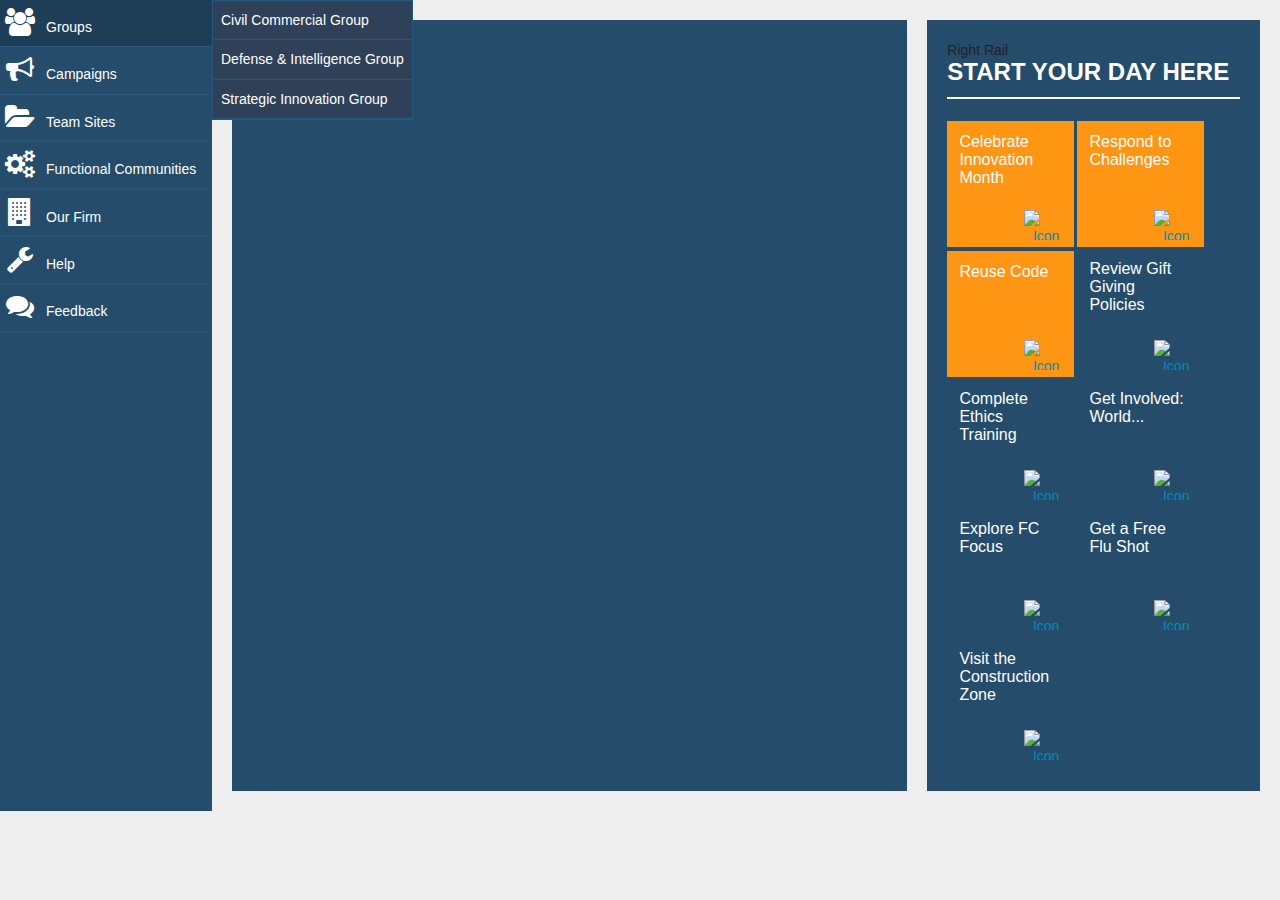
==== commit 9bc8d0c6: "Removed Bootstrap and added Font Awesome icons." ====
--- a/slideout-menu/index.html
+++ b/slideout-menu/index.html
@@ -3,7 +3,6 @@
 <head>
     <meta charset="UTF-8">
     <title>Slideout Menu</title>
-    <link rel="stylesheet" href="../css/bootstrap.min.css">
     <link rel="stylesheet" href="../css/bah-bundle.css">
     <link rel="stylesheet" href="https://maxcdn.bootstrapcdn.com/font-awesome/4.5.0/css/font-awesome.min.css">
     <style>
@@ -33,6 +32,10 @@
             font-size: 24px;
             margin-right: 8px;
         }
+        #zone-menu .fa {
+            margin-left: -6px;
+            margin-right: 8px;
+        }
         #zone-menu ul,
         #zone-menu ul ul {
             background-color: rgba(46,65,88,1);
@@ -88,7 +91,7 @@
 <body>
 
     <ul id="zone-menu">
-        <li><span class="glyphicon glyphicon-glass" aria-hidden="true"></span>Groups
+        <li><i class="fa fa-group fa-2x fa-fw"></i>Groups
             <ul>
                 <li>Civil Commercial Group
                     <ul>
@@ -123,16 +126,16 @@
                 </li>
             </ul>
         </li>
-        <li><span class="glyphicon glyphicon-shopping-cart" aria-hidden="true"></span>Campaigns
+        <li><i class="fa fa-bullhorn fa-2x fa-fw"></i>Campaigns
             <ul>
                 <li>100 Years</li>
                 <li>Connect Tour</li>
                 <li>Vision 2020</li>
             </ul>
         </li>
-        <li><span class="glyphicon glyphicon-random" aria-hidden="true"></span>Team Sites</li>
-        <li><span class="glyphicon glyphicon-music" aria-hidden="true"></span>Functional Communities</li>
-        <li><span class="glyphicon glyphicon-home" aria-hidden="true"></span>Our Firm
+        <li><i class="fa fa-folder-open fa-2x fa-fw"></i>Team Sites</li>
+        <li><i class="fa fa-cogs fa-2x fa-fw"></i>Functional Communities</li>
+        <li><i class="fa fa-building fa-2x fa-fw"></i>Our Firm
             <ul>
                 <li>Events</li>
                 <li>News</li>
@@ -142,14 +145,14 @@
                 <li>Total Rewards</li>
             </ul>
         </li>
-        <li><span class="glyphicon glyphicon-fire" aria-hidden="true"></span>Help</li>
-        <li><span class="glyphicon glyphicon-thumbs-up" aria-hidden="true"></span>Feedback</li>
+        <li><i class="fa fa-wrench fa-2x fa-fw"></i>Help</li>
+        <li><i class="fa fa-comments fa-2x fa-fw"></i>Feedback</li>
     </ul>
 
 
     <div class="page-wrapper">
         <div class="main-content">
-            <div class="content-wrapper"><i class="fa fa-ticket"></i>Main Content</div>
+            <div class="content-wrapper">Main Content</div>
         </div>
         <div class="right-rail">
             <div class="content-wrapper">Right Rail
@@ -242,7 +245,6 @@
             
     <script src="../js/jquery.js"></script>    
     <script src="../js/jquery.easing.1.3.js"></script>
-    <script src="../js/bootstrap.min.js"></script>
     <!--<script src="../js/bah-bundle.js"></script>-->
     <script>
         $(function(){
